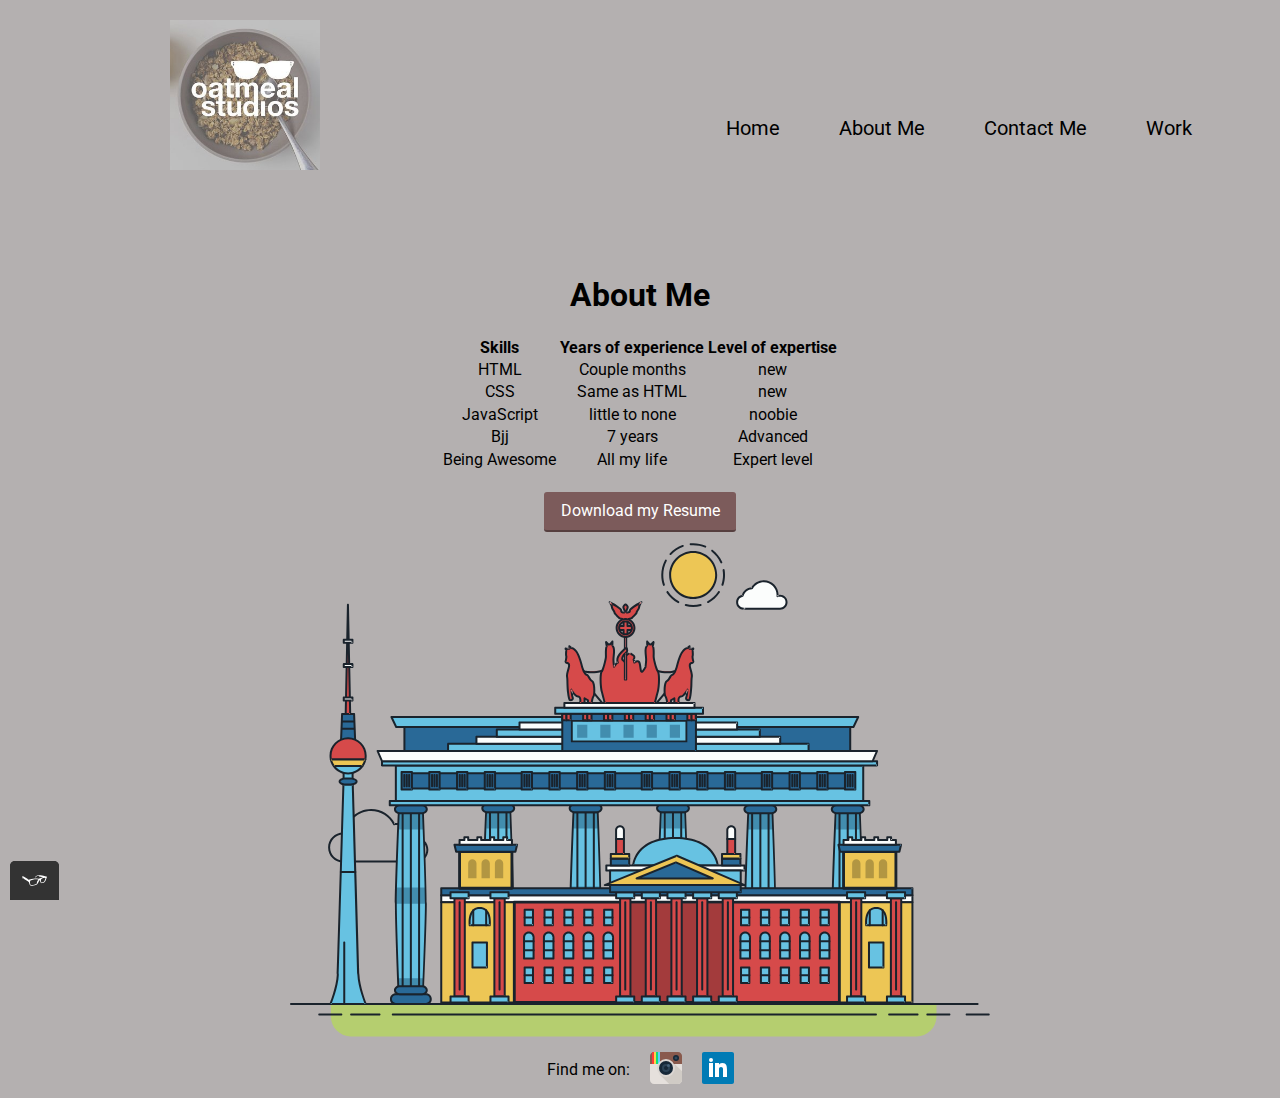
==== about.html @ a18e414f "first commit" ====
<!DOCTYPE html>
<html lang="en">
<head>
    
    <title>About</title>
    <link rel="icon" type="image/png" href="img/favicon-32x32.png" sizes="32x32" />
    <link rel="icon" type="image/png" href="img/favicon-16x16.png" sizes="16x16" />   
    <link rel="stylesheet" type="text/css" href="css/normalize.css"> 
    <link href="https://fonts.googleapis.com/css?family=Roboto" rel="stylesheet">
    <link rel="stylesheet" type="text/css" href="css/stylesold.css"> 
     <!-- Viewport sizing -->
     <meta name="viewport" content="width=device-width, initial-scale=1">   
</head>
<body>
    <header class="page-header">
        
        <!--Add logo here-->
        <img src="img/oatmealstudio.jpg" class="page-header__item logo" alt="Logo of oatmealstudio, a bowl of oatmeal with sunglasses" >
        <nav>
            <div class="navigation-list_item container topBotomBordersOut">
                <ul role="menubar" class="navigation-list page-header__item ">
                    <li>
                        <a href="index.html" role="menuitem" class="navigation-list_item navigation-list_item--active">Home</a>
                    </li>
                    <li>
                        <a href="about.html" role="menuitem" class="navigation-list_item">About Me</a>
                    </li>
                    <li>
                        <a href="contact.html" role="menuitem" class="navigation-list_item">Contact Me</a>
                    </li>
                    <li>
                        <a href="work.html" role="menuitem" class="navigation-list_item">Work</a>
                    </li>
                </ul> 
            </div>
        </nav>
    </header>


    <h1> About Me</h1>
    <!-- testing body center -->
    <table class="about__table">
        <thead>
            <tr>
                <th>Skills</th>
                <th>Years of experience</th>
                <th>Level of expertise</th>
            </tr>
         </thead>
        <tbody>
            <tr>
                <td>HTML</td>
                <td>Couple months</td>
                <td>new</td>
            </tr>
            <tr>
                <td>CSS</td>
                <td>Same as HTML</td>
                <td>new</td>
            </tr>
            <tr>
                <td>JavaScript</td>
                <td>little to none</td>
                <td>noobie</td>
            </tr>        
            <tr>
                <td>Bjj</td>
                <td>7 years</td>
                <td>Advanced</td>
            </tr>   
            <tr>
                <td>Being Awesome</td>
                <td>All my life</td>
                <td>Expert level</td>
            </tr>   
        </tbody>
    </table>
    <!-- resume set up -->
    <div class="resume">
        <a href="files/NicolaResume.pdf" class="button" download>Download my Resume</a>
    </div>
  
    <!-- animation series -->
    <svg xmlns="http://www.w3.org/2000/svg" class="berlin-illustration" height="505" viewBox="0 0 700 505" xmlns:xlink="http://www.w3.org/1999/xlink">
        <defs>
            <polygon id="a" points=".06 231.917 .06 .929 688.717 .929 688.717 231.917" />
        </defs>
        <g fill="none" fill-rule="evenodd">
          <g transform="translate(0 241)" class="cloud-front">
          <path fill="#1A232C" d="M87.602,29 L87.602,28 C87.326,28.001 87.103,28.024 86.927,28.033 L86.979,29.031 L87.947,28.78 C85.741,20.282 78.041,14.002 68.852,14 C67.858,14 66.904,14.096 65.98,14.231 L66.125,15.22 L67.019,14.772 C62.626,6.015 53.567,0.001 43.102,0 C29.041,0.002 17.524,10.848 16.443,24.632 L17.44,24.71 L17.606,23.724 C16.803,23.589 15.969,23.5 15.102,23.5 C6.817,23.501 0.102,30.215 0.102,38.5 C0.102,46.785 6.817,53.499 15.102,53.5 L87.602,53.5 C94.644,53.499 100.351,47.792 100.352,40.75 C100.351,33.708 94.644,28.001 87.602,28 L87.602,30 C90.573,30 93.254,31.202 95.203,33.149 C97.15,35.097 98.351,37.778 98.352,40.75 C98.351,43.722 97.15,46.403 95.203,48.351 C93.254,50.298 90.573,51.5 87.602,51.5 L15.102,51.5 C11.509,51.5 8.265,50.046 5.909,47.692 C3.555,45.337 2.102,42.093 2.102,38.5 C2.102,34.907 3.555,31.663 5.909,29.308 C8.265,26.954 11.509,25.5 15.102,25.5 C15.831,25.5 16.553,25.575 17.273,25.697 C17.551,25.743 17.832,25.672 18.055,25.499 C18.277,25.325 18.414,25.07 18.436,24.789 C19.436,12.04 30.094,1.998 43.102,2 C52.786,1.999 61.163,7.564 65.231,15.669 C65.425,16.055 65.842,16.272 66.27,16.21 C67.132,16.084 67.988,16 68.852,16 C77.108,15.998 84.027,21.647 86.011,29.283 C86.13,29.741 86.557,30.054 87.031,30.03 C87.27,30.017 87.457,29.999 87.602,30 L87.602,29"
              transform="translate(38 36)" />
            </g>
            <path fill="#B5CE6F" d="M646.484,484.382 C646.484,489.501 644.531,494.62 640.627,498.525 C636.722,502.43 631.603,504.382 626.484,504.382 L60.873,504.382 C55.754,504.382 50.636,502.43 46.731,498.525 C42.826,494.62 40.873,489.501 40.873,484.382 L40.873,471.917 L646.484,471.917 L646.484,484.382"
            />
            <polyline fill="#67C2E2" points="334.824 185.029 101.449 185.029 106.209 195.08 563.438 195.08 568.2 185.029 334.824 185.029" />
            <path fill="#1A232C" d="M334.824,185.029 L334.824,184.029 L101.449,184.029 C101.104,184.029 100.788,184.203 100.604,184.494 C100.42,184.785 100.398,185.146 100.545,185.457 L105.306,195.508 C105.471,195.856 105.824,196.079 106.209,196.079 L563.438,196.079 C563.824,196.079 564.177,195.856 564.342,195.508 L569.104,185.457 C569.251,185.146 569.229,184.785 569.045,184.494 C568.861,184.203 568.544,184.029 568.2,184.029 L334.824,184.029 L334.824,186.029 L566.62,186.029 L562.806,194.08 L106.842,194.08 L103.029,186.029 L334.824,186.029 L334.824,185.029"
            />
            <polygon fill="#296997" points="114.416 218.974 560.222 218.974 560.222 195.08 114.416 195.08" />
            <path fill="#1A232C" d="M560.222,218.974 L560.222,217.974 L115.416,217.974 L115.416,196.079 L559.222,196.079 L559.222,218.974 L560.222,218.974 L560.222,217.974 L560.222,218.974 L561.222,218.974 L561.222,195.08 C561.222,194.816 561.115,194.559 560.929,194.372 C560.742,194.186 560.485,194.08 560.222,194.08 L114.416,194.08 C114.152,194.08 113.895,194.186 113.708,194.372 C113.522,194.559 113.416,194.816 113.416,195.08 L113.416,218.974 C113.416,219.237 113.522,219.495 113.708,219.681 C113.895,219.867 114.152,219.974 114.416,219.974 L560.222,219.974 C560.485,219.974 560.742,219.867 560.929,219.681 C561.115,219.495 561.222,219.237 561.222,218.974 L560.222,218.974"
            />
            <polygon fill="#67C2E2" points="105.85 269.08 573.225 269.08 573.225 233.398 105.85 233.398" />
            <path fill="#1A232C" d="M573.225,233.398 L573.225,232.398 L105.85,232.398 C105.587,232.398 105.329,232.505 105.143,232.691 C104.957,232.877 104.85,233.134 104.85,233.398 L104.85,269.08 C104.85,269.344 104.957,269.601 105.143,269.788 C105.329,269.974 105.587,270.08 105.85,270.08 L573.225,270.08 C573.488,270.08 573.745,269.974 573.932,269.788 C574.118,269.601 574.225,269.344 574.225,269.08 L574.225,233.398 C574.225,233.134 574.118,232.877 573.932,232.691 C573.745,232.505 573.488,232.398 573.225,232.398 L573.225,233.398 L572.225,233.398 L572.225,268.08 L106.85,268.08 L106.85,234.398 L573.225,234.398 L573.225,233.398 L572.225,233.398 L573.225,233.398"
            />
            <polygon fill="#296997" points="116.751 256.508 562.557 256.508 562.557 241.243 116.751 241.243" />
            <path fill="#1A232C" d="M562.557,256.508 L562.557,255.508 L117.75,255.508 L117.75,242.243 L561.557,242.243 L561.557,256.508 L562.557,256.508 L562.557,255.508 L562.557,256.508 L563.557,256.508 L563.557,241.243 C563.557,240.979 563.45,240.722 563.264,240.535 C563.078,240.349 562.82,240.243 562.557,240.243 L116.75,240.243 C116.487,240.243 116.23,240.349 116.043,240.535 C115.857,240.722 115.751,240.979 115.751,241.243 L115.751,256.508 C115.751,256.771 115.857,257.029 116.043,257.215 C116.23,257.401 116.487,257.508 116.751,257.508 L562.557,257.508 C562.82,257.508 563.077,257.401 563.264,257.215 C563.45,257.029 563.557,256.771 563.557,256.508 L562.557,256.508"
            />
            <polygon fill="#67C2E2" points="158.07 218.974 518.563 218.974 518.563 211.858 158.07 211.858" />
            <path fill="#1A232C" d="M518.563,211.858 L518.563,210.858 L158.07,210.858 C157.807,210.858 157.549,210.964 157.363,211.151 C157.177,211.337 157.07,211.594 157.07,211.858 L157.07,218.974 C157.07,219.237 157.177,219.495 157.363,219.681 C157.549,219.867 157.807,219.974 158.07,219.974 L518.563,219.974 C518.826,219.974 519.083,219.867 519.27,219.681 C519.456,219.495 519.562,219.237 519.562,218.974 L519.562,211.858 C519.562,211.594 519.456,211.337 519.27,211.151 C519.083,210.964 518.826,210.858 518.563,210.858 L518.563,211.858 L517.563,211.858 L517.563,217.974 L159.07,217.974 L159.07,212.858 L518.563,212.858 L518.563,211.858 L517.563,211.858 L518.563,211.858"
            />
            <polygon fill="#FBFDFC" points="186.438 211.858 490.194 211.858 490.194 204.741 186.438 204.741" />
            <path fill="#1A232C" d="M490.194,204.741 L490.194,203.741 L186.438,203.741 C186.175,203.741 185.917,203.848 185.731,204.034 C185.545,204.221 185.438,204.478 185.438,204.741 L185.438,211.858 C185.438,212.121 185.545,212.379 185.731,212.565 C185.917,212.751 186.175,212.858 186.438,212.858 L490.194,212.858 C490.458,212.858 490.715,212.751 490.902,212.565 C491.088,212.379 491.194,212.121 491.194,211.858 L491.194,204.741 C491.194,204.478 491.088,204.221 490.902,204.034 C490.715,203.848 490.458,203.741 490.194,203.741 L490.194,204.741 L489.194,204.741 L489.194,210.858 L187.438,210.858 L187.438,205.741 L490.194,205.741 L490.194,204.741 L489.194,204.741 L490.194,204.741"
            />
            <polygon fill="#67C2E2" points="206.805 204.741 469.828 204.741 469.828 197.624 206.805 197.624" />
            <path fill="#1A232C" d="M469.828,197.624 L469.828,196.624 L206.805,196.624 C206.541,196.624 206.284,196.731 206.098,196.917 C205.911,197.103 205.805,197.361 205.805,197.624 L205.805,204.741 C205.805,205.005 205.911,205.262 206.098,205.449 C206.284,205.635 206.541,205.741 206.805,205.741 L469.828,205.741 C470.091,205.741 470.349,205.635 470.535,205.449 C470.722,205.262 470.828,205.005 470.828,204.741 L470.828,197.624 C470.828,197.361 470.722,197.103 470.535,196.917 C470.349,196.731 470.091,196.624 469.828,196.624 L469.828,197.624 L468.828,197.624 L468.828,203.741 L207.805,203.741 L207.805,198.624 L469.828,198.624 L469.828,197.624 L468.828,197.624 L469.828,197.624"
            />
            <polygon fill="#FBFDFC" points="229.521 197.624 447.111 197.624 447.111 190.509 229.521 190.509" />
            <path fill="#1A232C" d="M447.111,190.509 L447.111,189.509 L229.521,189.509 C229.258,189.509 229,189.616 228.814,189.802 C228.628,189.988 228.521,190.246 228.521,190.509 L228.521,197.624 C228.521,197.888 228.628,198.145 228.814,198.332 C229,198.518 229.258,198.624 229.521,198.624 L447.111,198.624 C447.375,198.624 447.632,198.518 447.818,198.332 C448.005,198.145 448.111,197.888 448.111,197.624 L448.111,190.509 C448.111,190.246 448.005,189.988 447.818,189.802 C447.632,189.616 447.375,189.509 447.111,189.509 L447.111,190.509 L446.111,190.509 L446.111,196.624 L230.521,196.624 L230.521,191.509 L447.111,191.509 L447.111,190.509 L446.111,190.509 L447.111,190.509"
            />
            <path fill="#67C2E2" d="M135.607,355.447 C135.163,337.766 134.264,313.326 133.648,297.387 C133.274,287.721 133.004,281.18 133.004,281.18 L108.722,281.18 C108.722,281.18 108.452,287.721 108.079,297.387 C107.462,313.326 106.563,337.766 106.119,355.447 C105.953,362.059 105.85,367.732 105.85,371.653 L105.85,371.654 C105.85,386.117 107.243,424.332 108.089,446.189 C108.457,455.706 108.722,462.126 108.722,462.126 L133.004,462.126 C133.004,462.126 133.269,455.706 133.637,446.189 C134.482,424.332 135.876,386.117 135.876,371.654 L135.876,371.653 C135.876,367.732 135.773,362.059 135.607,355.447"
            />
            <path fill="#428DAE" d="M133.648 297.387L108.079 297.387C108.452 287.721 108.722 281.18 108.722 281.18L133.004 281.18C133.004 281.18 133.274 287.721 133.648 297.387M135.876 371.654L105.85 371.654 105.85 371.653C105.85 367.732 105.953 362.059 106.119 355.447L135.607 355.447C135.773 362.059 135.876 367.732 135.876 371.653L135.876 371.654M133.004 462.126L108.722 462.126C108.722 462.126 108.457 455.706 108.089 446.189L133.637 446.189C133.269 455.706 133.004 462.126 133.004 462.126"
            />
            <path fill="#1A232C" d="M109.612,461.199 L132.114,461.199 C132.447,453.007 134.949,390.886 134.949,371.653 C134.949,352.42 132.447,290.299 132.114,282.108 L109.612,282.108 C109.279,290.299 106.778,352.42 106.778,371.653 C106.778,390.886 109.279,453.007 109.612,461.199 Z M133.895,463.054 L107.832,463.054 L107.794,462.164 C107.766,461.466 104.922,392.193 104.922,371.653 C104.922,351.114 107.766,281.839 107.794,281.142 L107.832,280.252 L133.895,280.252 L133.931,281.142 C133.96,281.839 136.804,351.114 136.804,371.653 C136.804,392.193 133.96,461.466 133.931,462.164 L133.895,463.054 L133.895,463.054 Z"
            />
            <path fill="#1A232C" d="M111.638 281.18L111.638 462.126C111.638 462.679 112.086 463.126 112.638 463.126 113.19 463.126 113.638 462.679 113.638 462.126L113.638 281.18C113.638 280.628 113.19 280.18 112.638 280.18 112.086 280.18 111.638 280.628 111.638 281.18M119.863 281.18L119.863 462.126C119.863 462.679 120.311 463.126 120.863 463.126 121.416 463.126 121.863 462.679 121.863 462.126L121.863 281.18C121.863 280.628 121.416 280.18 120.863 280.18 120.311 280.18 119.863 280.628 119.863 281.18M128.088 281.18L128.088 462.126C128.088 462.679 128.536 463.126 129.088 463.126 129.64 463.126 130.088 462.679 130.088 462.126L130.088 281.18C130.088 280.628 129.64 280.18 129.088 280.18 128.536 280.18 128.088 280.628 128.088 281.18"
            />
            <path fill="#296997" d="M136.79,277.265 C136.79,279.418 134.675,281.18 132.09,281.18 L109.636,281.18 C107.051,281.18 104.936,279.418 104.936,277.265 C104.936,275.111 107.051,273.349 109.636,273.349 L132.09,273.349 C134.675,273.349 136.79,275.111 136.79,277.265"
            />
            <path fill="#1A232C" d="M136.79,277.265 L135.79,277.265 C135.789,278.005 135.433,278.704 134.769,279.262 C134.109,279.814 133.155,280.181 132.09,280.18 L109.636,280.18 C108.571,280.181 107.617,279.814 106.956,279.262 C106.293,278.704 105.936,278.005 105.936,277.265 C105.936,276.524 106.293,275.825 106.957,275.267 C107.617,274.715 108.571,274.348 109.636,274.349 L132.09,274.349 C133.155,274.348 134.109,274.716 134.769,275.267 C135.433,275.825 135.789,276.524 135.79,277.265 L137.79,277.265 C137.791,275.851 137.09,274.593 136.049,273.731 C135.006,272.863 133.61,272.35 132.09,272.349 L109.636,272.349 C108.116,272.35 106.72,272.863 105.676,273.731 C104.636,274.593 103.935,275.851 103.936,277.265 C103.935,278.678 104.636,279.937 105.677,280.798 C106.72,281.666 108.116,282.179 109.636,282.18 L132.09,282.18 C133.61,282.179 135.006,281.666 136.049,280.798 C137.09,279.937 137.791,278.678 137.79,277.265 L136.79,277.265"
            />
            <path fill="#296997" d="M140.775,467.217 C140.775,469.803 138.661,471.917 136.076,471.917 L105.65,471.917 C103.065,471.917 100.951,469.803 100.951,467.217 L100.951,466.825 C100.951,464.241 103.065,462.126 105.65,462.126 L136.076,462.126 C138.661,462.126 140.775,464.241 140.775,466.825 L140.775,467.217"
            />
            <path fill="#1A232C" d="M140.775,467.217 L139.775,467.217 C139.775,468.235 139.361,469.155 138.688,469.83 C138.013,470.503 137.093,470.917 136.076,470.917 L105.65,470.917 C104.633,470.917 103.713,470.504 103.038,469.83 C102.365,469.155 101.951,468.235 101.951,467.217 L101.951,466.825 C101.951,465.808 102.365,464.889 103.038,464.214 C103.713,463.54 104.633,463.127 105.65,463.126 L136.076,463.126 C137.093,463.127 138.013,463.54 138.688,464.214 C139.362,464.889 139.775,465.808 139.775,466.825 L139.775,467.217 L141.775,467.217 L141.775,466.825 C141.772,463.684 139.217,461.13 136.076,461.126 L105.65,461.126 C102.509,461.13 99.955,463.684 99.951,466.825 L99.951,467.217 C99.954,470.36 102.509,472.914 105.65,472.917 L136.076,472.917 C139.217,472.914 141.772,470.36 141.775,467.217 L140.775,467.217"
            />
            <path fill="#296997" d="M136.79,458.208 C136.79,460.363 134.675,462.126 132.09,462.126 L109.636,462.126 C107.051,462.126 104.936,460.363 104.936,458.208 C104.936,456.057 107.051,454.292 109.636,454.292 L132.09,454.292 C134.675,454.292 136.79,456.057 136.79,458.208"
            />
            <path fill="#1A232C" d="M136.79,458.208 L135.79,458.208 C135.789,458.949 135.432,459.649 134.769,460.207 C134.108,460.76 133.154,461.128 132.09,461.126 L109.636,461.126 C108.572,461.128 107.617,460.76 106.957,460.207 C106.293,459.649 105.936,458.949 105.936,458.208 C105.936,457.47 106.293,456.77 106.957,456.212 C107.617,455.659 108.572,455.291 109.636,455.292 L132.09,455.292 C133.154,455.291 134.108,455.659 134.769,456.212 C135.433,456.77 135.789,457.47 135.79,458.208 L137.79,458.208 C137.791,456.796 137.09,455.538 136.05,454.675 C135.006,453.808 133.61,453.294 132.09,453.292 L109.636,453.292 C108.115,453.294 106.719,453.808 105.676,454.675 C104.636,455.538 103.935,456.796 103.936,458.208 C103.935,459.622 104.636,460.881 105.676,461.743 C106.72,462.611 108.116,463.125 109.636,463.126 L132.09,463.126 C133.61,463.125 135.006,462.611 136.05,461.743 C137.09,460.881 137.791,459.622 137.79,458.208 L136.79,458.208"
            />
            <path fill="#67C2E2" d="M572.471,355.447 C572.025,337.766 571.126,313.326 570.51,297.387 C570.137,287.721 569.867,281.18 569.867,281.18 L545.585,281.18 C545.585,281.18 545.315,287.721 544.942,297.387 C544.326,313.326 543.427,337.766 542.981,355.447 C542.815,362.059 542.713,367.732 542.713,371.653 L542.713,371.654 C542.713,386.117 544.107,424.332 544.952,446.189 C545.32,455.706 545.585,462.126 545.585,462.126 L569.867,462.126 C569.867,462.126 570.132,455.706 570.499,446.189 C571.346,424.332 572.739,386.117 572.739,371.654 L572.739,371.653 C572.739,367.732 572.637,362.059 572.471,355.447"
            />
            <path fill="#428DAE" d="M569.582 297.387L566.951 297.387 566.951 282.108 568.977 282.108C569.063 284.206 569.29 289.841 569.582 297.387M564.951 297.387L545.871 297.387C546.162 289.841 546.39 284.206 546.476 282.108L564.951 282.108 564.951 297.387M571.8 369.187L566.951 369.187 566.951 356.265 571.562 356.265C571.685 361.272 571.771 365.701 571.8 369.187M564.951 369.187L543.653 369.187C543.684 365.512 543.777 360.79 543.912 355.447L553.551 355.447 553.551 356.265 564.951 356.265 564.951 369.187"
            />
            <path fill="#1A232C" d="M546.476,461.199 L568.977,461.199 C569.31,453.007 571.812,390.886 571.812,371.653 C571.812,352.42 569.31,290.299 568.977,282.108 L546.476,282.108 C546.142,290.299 543.642,352.42 543.642,371.653 C543.642,390.886 546.142,453.007 546.476,461.199 M570.758,463.054 L544.694,463.054 L544.658,462.164 C544.629,461.466 541.785,392.193 541.785,371.653 C541.785,351.114 544.629,281.839 544.658,281.142 L544.694,280.252 L570.758,280.252 L570.795,281.142 C570.823,281.839 573.667,351.114 573.667,371.653 C573.667,392.193 570.823,461.466 570.795,462.164 L570.758,463.054"
            />
            <path fill="#1A232C" d="M548.501 281.18L548.501 462.126C548.501 462.679 548.949 463.126 549.501 463.126 550.053 463.126 550.501 462.679 550.501 462.126L550.501 281.18C550.501 280.628 550.053 280.18 549.501 280.18 548.949 280.18 548.501 280.628 548.501 281.18M556.727 281.18L556.727 462.126C556.727 462.679 557.174 463.126 557.727 463.126 558.279 463.126 558.727 462.679 558.727 462.126L558.727 281.18C558.727 280.628 558.279 280.18 557.727 280.18 557.174 280.18 556.727 280.628 556.727 281.18M564.951 281.18L564.951 462.126C564.951 462.679 565.399 463.126 565.951 463.126 566.503 463.126 566.951 462.679 566.951 462.126L566.951 281.18C566.951 280.628 566.503 280.18 565.951 280.18 565.399 280.18 564.951 280.628 564.951 281.18"
            />
            <path fill="#296997" d="M573.653,277.265 C573.653,279.418 571.537,281.18 568.953,281.18 L546.499,281.18 C543.915,281.18 541.799,279.418 541.799,277.265 C541.799,275.111 543.915,273.349 546.499,273.349 L568.953,273.349 C571.537,273.349 573.653,275.111 573.653,277.265"
            />
            <path fill="#1A232C" d="M573.653,277.265 L572.653,277.265 C572.653,278.005 572.296,278.704 571.632,279.262 C570.972,279.814 570.017,280.181 568.953,280.18 L546.499,280.18 C545.435,280.181 544.48,279.814 543.82,279.262 C543.156,278.704 542.8,278.005 542.799,277.265 C542.8,276.525 543.156,275.825 543.82,275.267 C544.481,274.715 545.435,274.348 546.499,274.349 L568.953,274.349 C570.017,274.348 570.972,274.715 571.632,275.267 C572.296,275.825 572.653,276.525 572.653,277.265 L574.653,277.265 C574.654,275.851 573.953,274.593 572.912,273.731 C571.869,272.863 570.473,272.35 568.953,272.349 L546.499,272.349 C544.979,272.35 543.583,272.863 542.54,273.731 C541.499,274.593 540.798,275.851 540.799,277.265 C540.798,278.679 541.499,279.937 542.54,280.798 C543.583,281.666 544.979,282.179 546.499,282.18 L568.953,282.18 C570.473,282.179 571.869,281.666 572.912,280.798 C573.953,279.937 574.654,278.679 574.653,277.265 L573.653,277.265"
            />
            <path fill="#296997" d="M577.639,467.217 C577.639,469.803 575.524,471.917 572.938,471.917 L542.514,471.917 C539.929,471.917 537.813,469.803 537.813,467.217 L537.813,466.825 C537.813,464.241 539.929,462.126 542.514,462.126 L572.938,462.126 C575.524,462.126 577.639,464.241 577.639,466.825 L577.639,467.217"
            />
            <path fill="#1A232C" d="M577.639,467.217 L576.639,467.217 C576.638,468.235 576.225,469.155 575.551,469.83 C574.876,470.503 573.956,470.917 572.938,470.917 L542.514,470.917 C541.497,470.917 540.576,470.503 539.901,469.83 C539.227,469.155 538.814,468.234 538.813,467.217 L538.813,466.825 C538.814,465.808 539.227,464.889 539.901,464.214 C540.576,463.54 541.497,463.127 542.514,463.126 L572.938,463.126 C573.956,463.127 574.876,463.54 575.551,464.214 C576.225,464.888 576.638,465.808 576.639,466.825 L576.639,467.217 L578.639,467.217 L578.639,466.825 C578.635,463.684 576.081,461.13 572.938,461.126 L542.514,461.126 C539.372,461.13 536.817,463.684 536.813,466.825 L536.813,467.217 C536.817,470.36 539.372,472.914 542.514,472.917 L572.938,472.917 C576.081,472.914 578.635,470.359 578.639,467.217 L577.639,467.217"
            />
            <path fill="#296997" d="M573.653,458.208 C573.653,460.363 571.537,462.126 568.953,462.126 L546.499,462.126 C543.915,462.126 541.799,460.363 541.799,458.208 C541.799,456.057 543.915,454.292 546.499,454.292 L568.953,454.292 C571.537,454.292 573.653,456.057 573.653,458.208"
            />
            <path fill="#1A232C" d="M573.653,458.208 L572.653,458.208 C572.653,458.949 572.296,459.649 571.632,460.207 C570.971,460.76 570.017,461.128 568.953,461.126 L546.499,461.126 C545.435,461.128 544.481,460.76 543.82,460.207 C543.157,459.649 542.799,458.949 542.799,458.208 C542.799,457.47 543.156,456.77 543.82,456.212 C544.481,455.659 545.435,455.291 546.499,455.292 L568.953,455.292 C570.017,455.291 570.971,455.659 571.632,456.212 C572.296,456.77 572.653,457.47 572.653,458.208 L574.653,458.208 C574.654,456.796 573.953,455.538 572.912,454.675 C571.869,453.808 570.473,453.294 568.953,453.292 L546.499,453.292 C544.979,453.294 543.583,453.808 542.54,454.675 C541.499,455.538 540.798,456.796 540.799,458.208 C540.798,459.622 541.499,460.881 542.54,461.743 C543.583,462.611 544.979,463.125 546.499,463.126 L568.953,463.126 C570.473,463.125 571.869,462.611 572.912,461.743 C573.953,460.881 574.654,459.622 574.653,458.208 L573.653,458.208"
            />
            <path fill="#67C2E2" d="M485.098,355.447 C484.654,337.766 483.753,313.326 483.137,297.387 C482.764,287.721 482.494,281.18 482.494,281.18 L458.213,281.18 C458.213,281.18 457.942,287.721 457.569,297.387 C456.953,313.326 456.055,337.766 455.608,355.447 C455.443,362.059 455.34,367.732 455.34,371.653 L455.34,371.654 C455.34,386.117 456.733,424.332 457.58,446.189 C457.948,455.706 458.213,462.126 458.213,462.126 L482.494,462.126 C482.494,462.126 482.759,455.706 483.126,446.189 C483.973,424.332 485.366,386.117 485.366,371.654 L485.366,371.653 C485.366,367.732 485.265,362.059 485.098,355.447"
            />
            <path fill="#428DAE" d="M483.137 297.387L457.569 297.387C457.942 287.721 458.213 281.18 458.213 281.18L482.494 281.18C482.494 281.18 482.764 287.721 483.137 297.387M485.355 369.187L455.351 369.187C455.382 365.502 455.475 360.78 455.608 355.447L485.098 355.447C485.232 360.78 485.325 365.502 485.355 369.187"
            />
            <path fill="#1A232C" d="M459.103,461.199 L481.605,461.199 C481.938,453.007 484.439,390.886 484.439,371.653 C484.439,352.42 481.938,290.299 481.605,282.108 L459.103,282.108 C458.769,290.299 456.268,352.42 456.268,371.653 C456.268,390.886 458.769,453.007 459.103,461.199 Z M483.386,463.054 L457.321,463.054 L457.285,462.164 C457.256,461.466 454.412,392.193 454.412,371.653 C454.412,351.114 457.256,281.839 457.285,281.142 L457.321,280.252 L483.386,280.252 L483.422,281.142 C483.45,281.839 486.294,351.114 486.294,371.653 C486.294,392.193 483.45,461.466 483.422,462.164 L483.386,463.054 L483.386,463.054 Z"
            />
            <path fill="#1A232C" d="M461.128 281.18L461.128 462.126C461.128 462.679 461.576 463.126 462.128 463.126 462.68 463.126 463.128 462.679 463.128 462.126L463.128 281.18C463.128 280.628 462.68 280.18 462.128 280.18 461.576 280.18 461.128 280.628 461.128 281.18M469.354 281.18L469.354 462.126C469.354 462.679 469.801 463.126 470.354 463.126 470.906 463.126 471.354 462.679 471.354 462.126L471.354 281.18C471.354 280.628 470.906 280.18 470.354 280.18 469.801 280.18 469.354 280.628 469.354 281.18M477.578 281.18L477.578 462.126C477.578 462.679 478.026 463.126 478.578 463.126 479.13 463.126 479.578 462.679 479.578 462.126L479.578 281.18C479.578 280.628 479.13 280.18 478.578 280.18 478.026 280.18 477.578 280.628 477.578 281.18"
            />
            <path fill="#296997" d="M486.281,277.265 C486.281,279.418 484.164,281.18 481.58,281.18 L459.126,281.18 C456.542,281.18 454.426,279.418 454.426,277.265 C454.426,275.111 456.542,273.349 459.126,273.349 L481.58,273.349 C484.164,273.349 486.281,275.111 486.281,277.265"
            />
            <path fill="#1A232C" d="M486.281,277.265 L485.281,277.265 C485.281,278.005 484.924,278.704 484.26,279.262 C483.599,279.814 482.644,280.181 481.58,280.18 L459.126,280.18 C458.062,280.181 457.107,279.814 456.447,279.262 C455.783,278.704 455.427,278.005 455.426,277.265 C455.427,276.525 455.783,275.825 456.447,275.267 C457.108,274.715 458.062,274.348 459.126,274.349 L481.58,274.349 C482.644,274.348 483.599,274.716 484.26,275.268 C484.924,275.825 485.281,276.525 485.281,277.265 L487.281,277.265 C487.282,275.851 486.58,274.593 485.54,273.731 C484.496,272.863 483.1,272.35 481.58,272.349 L459.126,272.349 C457.606,272.35 456.21,272.863 455.167,273.731 C454.126,274.593 453.425,275.851 453.426,277.265 C453.425,278.679 454.126,279.937 455.167,280.798 C456.21,281.666 457.606,282.179 459.126,282.18 L481.58,282.18 C483.1,282.179 484.496,281.666 485.54,280.799 C486.58,279.937 487.282,278.679 487.281,277.265 L486.281,277.265"
            />
            <path fill="#296997" d="M490.266,467.217 C490.266,469.803 488.151,471.917 485.565,471.917 L455.141,471.917 C452.556,471.917 450.44,469.803 450.44,467.217 L450.44,466.825 C450.44,464.241 452.556,462.126 455.141,462.126 L485.565,462.126 C488.151,462.126 490.266,464.241 490.266,466.825 L490.266,467.217"
            />
            <path fill="#1A232C" d="M490.266,467.217 L489.266,467.217 C489.265,468.235 488.852,469.155 488.178,469.83 C487.503,470.503 486.583,470.917 485.565,470.917 L455.141,470.917 C454.124,470.917 453.203,470.503 452.528,469.83 C451.854,469.155 451.441,468.234 451.44,467.217 L451.44,466.825 C451.441,465.808 451.854,464.889 452.528,464.214 C453.203,463.54 454.124,463.127 455.141,463.126 L485.565,463.126 C486.583,463.127 487.503,463.54 488.178,464.214 C488.852,464.888 489.265,465.808 489.266,466.825 L489.266,467.217 L491.266,467.217 L491.266,466.825 C491.262,463.684 488.708,461.13 485.565,461.126 L455.141,461.126 C451.999,461.13 449.444,463.684 449.44,466.825 L449.44,467.217 C449.444,470.36 451.999,472.914 455.141,472.917 L485.565,472.917 C488.708,472.914 491.262,470.359 491.266,467.217 L490.266,467.217"
            />
            <path fill="#296997" d="M486.281,458.208 C486.281,460.363 484.164,462.126 481.58,462.126 L459.126,462.126 C456.542,462.126 454.426,460.363 454.426,458.208 C454.426,456.057 456.542,454.292 459.126,454.292 L481.58,454.292 C484.164,454.292 486.281,456.057 486.281,458.208"
            />
            <path fill="#1A232C" d="M486.281,458.208 L485.281,458.208 C485.281,458.949 484.923,459.649 484.26,460.207 C483.599,460.76 482.644,461.128 481.58,461.126 L459.126,461.126 C458.062,461.128 457.108,460.76 456.447,460.207 C455.784,459.649 455.427,458.949 455.426,458.208 C455.426,457.47 455.783,456.77 456.447,456.212 C457.108,455.659 458.062,455.291 459.126,455.292 L481.58,455.292 C482.644,455.291 483.598,455.659 484.26,456.212 C484.924,456.77 485.281,457.47 485.281,458.208 L487.281,458.208 C487.282,456.795 486.58,455.538 485.54,454.675 C484.496,453.808 483.1,453.294 481.58,453.292 L459.126,453.292 C457.606,453.294 456.21,453.808 455.167,454.675 C454.126,455.538 453.425,456.796 453.426,458.208 C453.425,459.622 454.126,460.881 455.167,461.743 C456.21,462.611 457.606,463.125 459.126,463.126 L481.58,463.126 C483.1,463.125 484.496,462.611 485.54,461.743 C486.581,460.881 487.282,459.622 487.281,458.208 L486.281,458.208"
            />
            <path fill="#67C2E2" d="M397.726,354.466 C397.28,336.787 396.381,312.346 395.765,296.407 C395.392,286.742 395.122,280.2 395.122,280.2 L370.84,280.2 C370.84,280.2 370.57,286.742 370.197,296.407 C369.581,312.346 368.682,336.787 368.236,354.466 C368.07,361.078 367.968,366.751 367.968,370.672 L367.968,370.673 C367.968,385.136 369.361,423.352 370.207,445.208 C370.575,454.726 370.84,461.146 370.84,461.146 L395.122,461.146 C395.122,461.146 395.386,454.726 395.754,445.208 C396.601,423.352 397.994,385.136 397.994,370.673 L397.994,370.672 C397.994,366.751 397.892,361.078 397.726,354.466"
            />
            <path fill="#428DAE" d="M394.837 296.407L392.206 296.407 392.206 281.127 394.233 281.127C394.318 283.225 394.545 288.861 394.837 296.407L394.837 296.407zM383.981 296.407L390.206 296.407 390.206 281.127 383.981 281.127 383.981 296.407zM375.756 296.407L381.98 296.407 381.98 281.127 375.756 281.127 375.756 296.407zM373.756 296.407L371.126 296.407C371.417 288.861 371.645 283.225 371.73 281.127L373.756 281.127 373.756 296.407 373.756 296.407zM397.062 369.187L392.206 369.187 392.206 354.466 396.796 354.466C396.943 360.298 397.041 365.389 397.062 369.187L397.062 369.187zM383.981 369.187L390.206 369.187 390.206 354.466 383.981 354.466 383.981 369.187zM375.756 369.187L381.98 369.187 381.98 354.466 375.756 354.466 375.756 369.187zM373.756 369.187L368.9 369.187C368.921 365.389 369.019 360.298 369.166 354.466L373.756 354.466 373.756 369.187 373.756 369.187z"
            />
            <path fill="#1A232C" d="M371.73,460.218 L394.233,460.218 C394.565,452.027 397.066,389.906 397.066,370.672 C397.066,351.44 394.565,289.319 394.233,281.127 L371.73,281.127 C371.397,289.319 368.895,351.44 368.895,370.672 C368.895,389.906 371.397,452.027 371.73,460.218 M396.013,462.074 L369.949,462.074 L369.912,461.184 C369.884,460.486 367.04,391.212 367.04,370.672 C367.04,350.133 369.884,280.859 369.912,280.162 L369.949,279.272 L396.013,279.272 L396.05,280.162 C396.078,280.859 398.922,350.133 398.922,370.672 C398.922,391.212 396.078,460.486 396.05,461.184 L396.013,462.074"
            />
            <path fill="#1A232C" d="M373.756 280.2L373.756 461.146C373.756 461.698 374.203 462.146 374.756 462.146 375.308 462.146 375.756 461.698 375.756 461.146L375.756 280.2C375.756 279.647 375.308 279.2 374.756 279.2 374.203 279.2 373.756 279.647 373.756 280.2M381.98 280.2L381.98 461.146C381.98 461.698 382.428 462.146 382.98 462.146 383.533 462.146 383.981 461.698 383.981 461.146L383.981 280.2C383.981 279.647 383.533 279.2 382.98 279.2 382.428 279.2 381.98 279.647 381.98 280.2M390.206 280.2L390.206 461.146C390.206 461.698 390.654 462.146 391.206 462.146 391.758 462.146 392.206 461.698 392.206 461.146L392.206 280.2C392.206 279.647 391.758 279.2 391.206 279.2 390.654 279.2 390.206 279.647 390.206 280.2"
            />
            <path fill="#296997" d="M398.908,276.285 C398.908,278.439 396.792,280.2 394.208,280.2 L371.754,280.2 C369.17,280.2 367.053,278.439 367.053,276.285 C367.053,274.13 369.17,272.369 371.754,272.369 L394.208,272.369 C396.792,272.369 398.908,274.13 398.908,276.285"
            />
            <path fill="#1A232C" d="M398.908,276.285 L397.908,276.285 C397.907,277.025 397.551,277.724 396.887,278.281 C396.227,278.833 395.272,279.201 394.208,279.2 L371.754,279.2 C370.69,279.201 369.735,278.833 369.074,278.281 C368.41,277.724 368.053,277.025 368.053,276.285 C368.053,275.544 368.41,274.845 369.074,274.287 C369.735,273.735 370.69,273.367 371.754,273.369 L394.208,273.369 C395.272,273.367 396.227,273.735 396.887,274.287 C397.551,274.844 397.907,275.544 397.908,276.285 L399.908,276.285 C399.909,274.871 399.208,273.612 398.167,272.75 C397.124,271.883 395.728,271.37 394.208,271.369 L371.754,271.369 C370.234,271.37 368.838,271.883 367.794,272.75 C366.754,273.612 366.052,274.871 366.053,276.285 C366.052,277.699 366.754,278.957 367.795,279.818 C368.838,280.686 370.234,281.198 371.754,281.2 L394.208,281.2 C395.728,281.198 397.123,280.686 398.167,279.818 C399.208,278.957 399.909,277.698 399.908,276.285 L398.908,276.285"
            />
            <path fill="#296997" d="M402.894,466.237 C402.894,468.823 400.779,470.937 398.193,470.937 L367.768,470.937 C365.183,470.937 363.068,468.823 363.068,466.237 L363.068,465.844 C363.068,463.26 365.183,461.146 367.768,461.146 L398.193,461.146 C400.779,461.146 402.894,463.26 402.894,465.844 L402.894,466.237"
            />
            <path fill="#1A232C" d="M402.894,466.237 L401.894,466.237 C401.893,467.254 401.48,468.174 400.806,468.849 C400.131,469.523 399.211,469.937 398.193,469.937 L367.768,469.937 C366.751,469.937 365.831,469.523 365.156,468.849 C364.482,468.174 364.069,467.254 364.068,466.237 L364.068,465.844 C364.069,464.828 364.482,463.908 365.156,463.233 C365.831,462.56 366.751,462.146 367.768,462.146 L398.193,462.146 C399.211,462.146 400.131,462.56 400.806,463.233 C401.48,463.908 401.893,464.828 401.894,465.844 L401.894,466.237 L403.894,466.237 L403.894,465.844 C403.89,462.703 401.336,460.15 398.193,460.146 L367.768,460.146 C364.626,460.15 362.072,462.703 362.068,465.844 L362.068,466.237 C362.072,469.379 364.626,471.933 367.768,471.937 L398.193,471.937 C401.336,471.933 403.89,469.379 403.894,466.237 L402.894,466.237"
            />
            <path fill="#296997" d="M398.908,457.228 C398.908,459.382 396.792,461.146 394.208,461.146 L371.754,461.146 C369.17,461.146 367.053,459.382 367.053,457.228 C367.053,455.077 369.17,453.312 371.754,453.312 L394.208,453.312 C396.792,453.312 398.908,455.077 398.908,457.228"
            />
            <path fill="#1A232C" d="M398.908,457.228 L397.908,457.228 C397.908,457.968 397.55,458.669 396.887,459.226 C396.226,459.779 395.272,460.147 394.208,460.146 L371.754,460.146 C370.69,460.147 369.736,459.779 369.074,459.226 C368.411,458.668 368.053,457.968 368.053,457.228 C368.053,456.489 368.41,455.789 369.074,455.231 C369.736,454.679 370.69,454.311 371.754,454.312 L394.208,454.312 C395.272,454.311 396.226,454.679 396.887,455.231 C397.551,455.789 397.908,456.489 397.908,457.228 L399.908,457.228 C399.909,455.815 399.208,454.557 398.167,453.695 C397.124,452.827 395.728,452.313 394.208,452.312 L371.754,452.312 C370.234,452.313 368.838,452.827 367.794,453.695 C366.754,454.557 366.052,455.815 366.053,457.228 C366.052,458.642 366.753,459.901 367.794,460.763 C368.838,461.631 370.234,462.145 371.754,462.146 L394.208,462.146 C395.728,462.145 397.124,461.631 398.167,460.763 C399.208,459.9 399.909,458.642 399.908,457.228 L398.908,457.228"
            />
            <path fill="#67C2E2" d="M310.353,354.466 C309.908,336.787 309.009,312.346 308.393,296.407 C308.019,286.742 307.75,280.2 307.75,280.2 L283.467,280.2 C283.467,280.2 283.198,286.742 282.824,296.407 C282.208,312.346 281.309,336.787 280.864,354.466 C280.698,361.078 280.596,366.751 280.596,370.672 L280.596,370.673 C280.596,385.136 281.989,423.352 282.834,445.208 C283.202,454.726 283.467,461.146 283.467,461.146 L307.75,461.146 C307.75,461.146 308.014,454.726 308.382,445.208 C309.228,423.352 310.622,385.136 310.622,370.673 L310.622,370.672 C310.622,366.751 310.518,361.078 310.353,354.466"
            />
            <path fill="#428DAE" d="M308.393 296.407L282.824 296.407C283.198 286.742 283.467 280.2 283.467 280.2L307.75 280.2C307.75 280.2 308.019 286.742 308.393 296.407M310.617 369.187L280.6 369.187C280.621 365.377 280.718 360.285 280.864 354.466L310.353 354.466C310.498 360.285 310.596 365.377 310.617 369.187"
            />
            <path fill="#1A232C" d="M284.357,460.218 L306.86,460.218 C307.193,452.027 309.694,389.906 309.694,370.672 C309.694,351.44 307.193,289.319 306.86,281.127 L284.357,281.127 C284.024,289.319 281.523,351.44 281.523,370.672 C281.523,389.906 284.024,452.027 284.357,460.218 Z M308.639,462.074 L282.576,462.074 L282.54,461.184 C282.511,460.486 279.668,391.212 279.668,370.672 C279.668,350.133 282.511,280.859 282.54,280.162 L282.576,279.272 L308.639,279.272 L308.677,280.162 C308.706,280.859 311.549,350.133 311.549,370.672 C311.549,391.212 308.706,460.486 308.677,461.184 L308.639,462.074 L308.639,462.074 Z"
            />
            <path fill="#1A232C" d="M286.383 280.2L286.383 461.146C286.383 461.698 286.831 462.146 287.383 462.146 287.936 462.146 288.383 461.698 288.383 461.146L288.383 280.2C288.383 279.647 287.936 279.2 287.383 279.2 286.831 279.2 286.383 279.647 286.383 280.2M294.608 280.2L294.608 461.146C294.608 461.698 295.056 462.146 295.608 462.146 296.161 462.146 296.608 461.698 296.608 461.146L296.608 280.2C296.608 279.647 296.161 279.2 295.608 279.2 295.056 279.2 294.608 279.647 294.608 280.2M302.834 280.2L302.834 461.146C302.834 461.698 303.281 462.146 303.834 462.146 304.386 462.146 304.834 461.698 304.834 461.146L304.834 280.2C304.834 279.647 304.386 279.2 303.834 279.2 303.281 279.2 302.834 279.647 302.834 280.2"
            />
            <path fill="#296997" d="M311.535,276.285 C311.535,278.439 309.42,280.2 306.836,280.2 L284.381,280.2 C281.797,280.2 279.681,278.439 279.681,276.285 C279.681,274.13 281.797,272.369 284.381,272.369 L306.836,272.369 C309.42,272.369 311.535,274.13 311.535,276.285"
            />
            <path fill="#1A232C" d="M311.535,276.285 L310.535,276.285 C310.534,277.025 310.177,277.724 309.514,278.282 C308.854,278.833 307.901,279.201 306.836,279.2 L284.381,279.2 C283.316,279.201 282.362,278.833 281.702,278.281 C281.038,277.724 280.681,277.025 280.681,276.285 C280.681,275.544 281.038,274.844 281.702,274.287 C282.362,273.735 283.317,273.367 284.381,273.369 L306.836,273.369 C307.9,273.367 308.854,273.735 309.514,274.287 C310.177,274.844 310.534,275.544 310.535,276.285 L312.535,276.285 C312.535,274.871 311.835,273.613 310.795,272.75 C309.751,271.883 308.356,271.37 306.836,271.369 L284.381,271.369 C282.861,271.37 281.465,271.883 280.422,272.75 C279.381,273.612 278.68,274.871 278.681,276.285 C278.68,277.698 279.381,278.957 280.422,279.818 C281.465,280.686 282.861,281.198 284.381,281.2 L306.836,281.2 C308.356,281.198 309.751,280.685 310.794,279.818 C311.835,278.956 312.535,277.698 312.535,276.285 L311.535,276.285"
            />
            <path fill="#296997" d="M315.522,466.237 C315.522,468.823 313.407,470.937 310.821,470.937 L280.396,470.937 C277.811,470.937 275.696,468.823 275.696,466.237 L275.696,465.844 C275.696,463.26 277.811,461.146 280.396,461.146 L310.821,461.146 C313.407,461.146 315.522,463.26 315.522,465.844 L315.522,466.237"
            />
            <path fill="#1A232C" d="M315.522,466.237 L314.522,466.237 C314.521,467.254 314.108,468.174 313.434,468.849 C312.759,469.523 311.838,469.937 310.821,469.937 L280.396,469.937 C279.379,469.937 278.458,469.523 277.783,468.849 C277.11,468.174 276.696,467.254 276.696,466.237 L276.696,465.844 C276.696,464.828 277.11,463.908 277.783,463.233 C278.458,462.56 279.379,462.146 280.396,462.146 L310.821,462.146 C311.838,462.146 312.759,462.56 313.434,463.233 C314.108,463.908 314.521,464.828 314.522,465.844 L314.522,466.237 L316.521,466.237 L316.521,465.844 C316.518,462.703 313.963,460.15 310.821,460.146 L280.396,460.146 C277.254,460.15 274.7,462.703 274.696,465.844 L274.696,466.237 C274.699,469.379 277.254,471.933 280.396,471.937 L310.821,471.937 C313.963,471.933 316.518,469.379 316.521,466.237 L315.522,466.237"
            />
            <path fill="#296997" d="M311.535,457.228 C311.535,459.382 309.42,461.146 306.836,461.146 L284.381,461.146 C281.797,461.146 279.681,459.382 279.681,457.228 C279.681,455.077 281.797,453.312 284.381,453.312 L306.836,453.312 C309.42,453.312 311.535,455.077 311.535,457.228"
            />
            <path fill="#1A232C" d="M311.535,457.228 L310.535,457.228 C310.534,457.969 310.177,458.669 309.514,459.227 C308.854,459.779 307.9,460.147 306.836,460.146 L284.381,460.146 C283.317,460.147 282.363,459.779 281.702,459.227 C281.038,458.669 280.681,457.968 280.681,457.228 C280.681,456.489 281.038,455.789 281.702,455.231 C282.363,454.679 283.317,454.311 284.381,454.312 L306.836,454.312 C307.9,454.311 308.854,454.679 309.514,455.231 C310.177,455.789 310.534,456.489 310.535,457.228 L312.535,457.228 C312.535,455.815 311.835,454.558 310.795,453.695 C309.752,452.827 308.356,452.313 306.836,452.312 L284.381,452.312 C282.861,452.313 281.465,452.827 280.422,453.695 C279.381,454.557 278.68,455.815 278.681,457.228 C278.68,458.642 279.381,459.9 280.422,460.763 C281.465,461.631 282.861,462.145 284.381,462.146 L306.836,462.146 C308.356,462.145 309.752,461.631 310.795,460.763 C311.835,459.9 312.535,458.641 312.535,457.228 L311.535,457.228"
            />
            <path fill="#67C2E2" d="M222.981,354.466 C222.535,336.787 221.636,312.346 221.02,296.407 C220.647,286.742 220.377,280.2 220.377,280.2 L196.094,280.2 C196.094,280.2 195.825,286.742 195.452,296.407 C194.835,312.346 193.936,336.787 193.491,354.466 C193.325,361.078 193.223,366.751 193.223,370.672 L193.223,370.673 C193.223,385.136 194.616,423.352 195.462,445.208 C195.83,454.726 196.094,461.146 196.094,461.146 L220.377,461.146 C220.377,461.146 220.642,454.726 221.009,445.208 C221.855,423.352 223.249,385.136 223.249,370.673 L223.249,370.672 C223.249,366.751 223.146,361.078 222.981,354.466"
            />
            <path fill="#428DAE" d="M220.091 296.407L209.236 296.407 209.236 281.127 219.487 281.127C219.573 283.225 219.8 288.861 220.091 296.407L220.091 296.407zM201.011 296.407L207.236 296.407 207.236 281.127 201.011 281.127 201.011 296.407zM199.011 296.407L196.381 296.407C196.672 288.861 196.899 283.225 196.985 281.127L199.011 281.127 199.011 296.407 199.011 296.407zM222.317 369.187L209.236 369.187 209.236 356.265 221.923 356.265 221.923 354.466 222.051 354.466C222.198 360.298 222.296 365.389 222.317 369.187L222.317 369.187zM201.011 369.187L207.236 369.187 207.236 356.265 201.011 356.265 201.011 369.187zM199.011 369.187L194.155 369.187C194.174 365.784 194.255 361.345 194.377 356.265L199.011 356.265 199.011 369.187 199.011 369.187z"
            />
            <path fill="#1A232C" d="M196.985,460.218 L219.487,460.218 C219.82,452.027 222.321,389.906 222.321,370.672 C222.321,351.44 219.82,289.319 219.487,281.127 L196.985,281.127 C196.651,289.319 194.151,351.44 194.151,370.672 C194.151,389.906 196.651,452.027 196.985,460.218 M221.267,462.074 L195.204,462.074 L195.167,461.184 C195.138,460.486 192.295,391.212 192.295,370.672 C192.295,350.133 195.138,280.859 195.167,280.162 L195.204,279.272 L221.267,279.272 L221.305,280.162 C221.334,280.859 224.177,350.133 224.177,370.672 C224.177,391.212 221.334,460.486 221.305,461.184 L221.267,462.074"
            />
            <path fill="#1A232C" d="M199.011 280.2L199.011 461.146C199.011 461.698 199.458 462.146 200.011 462.146 200.563 462.146 201.011 461.698 201.011 461.146L201.011 280.2C201.011 279.647 200.563 279.2 200.011 279.2 199.458 279.2 199.011 279.647 199.011 280.2M207.236 280.2L207.236 461.146C207.236 461.698 207.684 462.146 208.236 462.146 208.788 462.146 209.236 461.698 209.236 461.146L209.236 280.2C209.236 279.647 208.788 279.2 208.236 279.2 207.684 279.2 207.236 279.647 207.236 280.2M215.461 280.2L215.461 461.146C215.461 461.698 215.909 462.146 216.461 462.146 217.013 462.146 217.461 461.698 217.461 461.146L217.461 280.2C217.461 279.647 217.013 279.2 216.461 279.2 215.909 279.2 215.461 279.647 215.461 280.2"
            />
            <path fill="#296997" d="M224.162,276.285 C224.162,278.439 222.047,280.2 219.463,280.2 L197.008,280.2 C194.424,280.2 192.308,278.439 192.308,276.285 C192.308,274.13 194.424,272.369 197.008,272.369 L219.463,272.369 C222.047,272.369 224.162,274.13 224.162,276.285"
            />
            <path fill="#1A232C" d="M224.162,276.285 L223.162,276.285 C223.161,277.025 222.805,277.724 222.142,278.282 C221.482,278.833 220.528,279.201 219.463,279.2 L197.008,279.2 C195.944,279.201 194.99,278.833 194.329,278.281 C193.665,277.724 193.308,277.025 193.308,276.285 C193.308,275.544 193.665,274.845 194.329,274.287 C194.99,273.735 195.944,273.367 197.008,273.369 L219.463,273.369 C220.528,273.367 221.481,273.735 222.142,274.287 C222.805,274.844 223.161,275.544 223.162,276.285 L225.162,276.285 C225.163,274.871 224.462,273.613 223.422,272.75 C222.379,271.883 220.983,271.37 219.463,271.369 L197.008,271.369 C195.489,271.37 194.093,271.883 193.049,272.75 C192.008,273.612 191.307,274.871 191.308,276.285 C191.307,277.698 192.008,278.957 193.049,279.818 C194.093,280.686 195.489,281.198 197.008,281.2 L219.463,281.2 C220.983,281.198 222.379,280.686 223.422,279.818 C224.462,278.956 225.163,277.698 225.162,276.285 L224.162,276.285"
            />
            <path fill="#296997" d="M228.149,466.237 C228.149,468.823 226.034,470.937 223.448,470.937 L193.022,470.937 C190.438,470.937 188.323,468.823 188.323,466.237 L188.323,465.844 C188.323,463.26 190.438,461.146 193.022,461.146 L223.448,461.146 C226.034,461.146 228.149,463.26 228.149,465.844 L228.149,466.237"
            />
            <path fill="#1A232C" d="M228.149,466.237 L227.149,466.237 C227.149,467.254 226.735,468.174 226.061,468.849 C225.386,469.523 224.466,469.937 223.448,469.937 L193.022,469.937 C192.006,469.937 191.086,469.523 190.411,468.849 C189.737,468.174 189.324,467.254 189.323,466.237 L189.323,465.844 C189.324,464.828 189.737,463.908 190.411,463.233 C191.086,462.56 192.006,462.146 193.022,462.146 L223.448,462.146 C224.466,462.146 225.386,462.56 226.061,463.233 C226.735,463.908 227.149,464.828 227.149,465.844 L227.149,466.237 L229.149,466.237 L229.149,465.844 C229.145,462.703 226.59,460.15 223.448,460.146 L193.022,460.146 C189.881,460.15 187.327,462.703 187.323,465.844 L187.323,466.237 C187.327,469.379 189.881,471.933 193.022,471.937 L223.448,471.937 C226.59,471.933 229.145,469.379 229.149,466.237 L228.149,466.237"
            />
            <path fill="#296997" d="M224.162,457.228 C224.162,459.382 222.047,461.146 219.463,461.146 L197.008,461.146 C194.424,461.146 192.308,459.382 192.308,457.228 C192.308,455.077 194.424,453.312 197.008,453.312 L219.463,453.312 C222.047,453.312 224.162,455.077 224.162,457.228"
            />
            <path fill="#1A232C" d="M224.162,457.228 L223.162,457.228 C223.161,457.969 222.805,458.669 222.141,459.227 C221.481,459.779 220.527,460.147 219.463,460.146 L197.008,460.146 C195.944,460.147 194.99,459.779 194.329,459.227 C193.665,458.669 193.308,457.968 193.308,457.228 C193.308,456.489 193.665,455.789 194.329,455.231 C194.99,454.679 195.945,454.311 197.008,454.312 L219.463,454.312 C220.527,454.311 221.481,454.679 222.141,455.231 C222.805,455.789 223.161,456.489 223.162,457.228 L225.162,457.228 C225.163,455.815 224.462,454.557 223.422,453.695 C222.379,452.827 220.984,452.313 219.463,452.312 L197.008,452.312 C195.488,452.313 194.092,452.827 193.049,453.695 C192.008,454.557 191.307,455.815 191.308,457.228 C191.307,458.642 192.008,459.9 193.049,460.763 C194.092,461.631 195.488,462.145 197.008,462.146 L219.463,462.146 C220.983,462.145 222.379,461.631 223.422,460.763 C224.462,459.9 225.163,458.641 225.162,457.228 L224.162,457.228"
            />
            <polygon fill="#67C2E2" points="99.774 273.349 579.301 273.349 579.301 269.08 99.774 269.08" />
            <path fill="#1A232C" d="M579.301,273.349 L579.301,272.349 L100.774,272.349 L100.774,270.08 L578.301,270.08 L578.301,273.349 L579.301,273.349 L579.301,272.349 L579.301,273.349 L580.301,273.349 L580.301,269.08 C580.301,268.817 580.194,268.56 580.008,268.373 C579.822,268.187 579.564,268.08 579.301,268.08 L99.774,268.08 C99.511,268.08 99.254,268.187 99.067,268.373 C98.881,268.56 98.774,268.817 98.774,269.08 L98.774,273.349 C98.774,273.612 98.881,273.87 99.067,274.056 C99.254,274.242 99.511,274.349 99.774,274.349 L579.301,274.349 C579.564,274.349 579.822,274.242 580.008,274.056 C580.194,273.87 580.301,273.612 580.301,273.349 L579.301,273.349"
            />
            <polygon fill="#67C2E2" points="92.01 233.398 587.064 233.398 587.064 229.131 92.01 229.131" />
            <path fill="#1A232C" d="M587.064,233.398 L587.064,232.398 L93.01,232.398 L93.01,230.131 L586.064,230.131 L586.064,233.398 L587.064,233.398 L587.064,232.398 L587.064,233.398 L588.064,233.398 L588.064,229.131 C588.064,228.868 587.958,228.61 587.772,228.424 C587.585,228.238 587.328,228.131 587.064,228.131 L92.01,228.131 C91.746,228.131 91.489,228.238 91.303,228.424 C91.116,228.61 91.01,228.868 91.01,229.131 L91.01,233.398 C91.01,233.661 91.117,233.919 91.303,234.105 C91.489,234.291 91.746,234.398 92.01,234.398 L587.064,234.398 C587.328,234.398 587.585,234.291 587.771,234.105 C587.958,233.919 588.064,233.661 588.064,233.398 L587.064,233.398"
            />
            <polyline fill="#FBFDFC" points="337.318 218.974 87.572 218.974 92.01 229.131 582.626 229.131 587.064 218.974 337.318 218.974" />
            <path fill="#1A232C" d="M337.318,218.974 L337.318,217.974 L87.572,217.974 C87.235,217.974 86.92,218.144 86.736,218.426 C86.551,218.709 86.521,219.065 86.656,219.374 L91.093,229.532 C91.253,229.896 91.612,230.131 92.01,230.131 L582.626,230.131 C583.024,230.131 583.383,229.897 583.542,229.532 L587.981,219.374 C588.116,219.065 588.086,218.709 587.901,218.426 C587.716,218.144 587.402,217.974 587.064,217.974 L337.318,217.974 L337.318,219.974 L585.536,219.974 L581.972,228.131 L92.664,228.131 L89.1,219.974 L337.318,219.974 L337.318,218.974"
            />
            <polygon fill="#296997" points="272.283 218.974 405.943 218.974 405.943 181.701 272.283 181.701" />
            <path fill="#1A232C" d="M405.943,218.974 L405.943,217.974 L273.283,217.974 L273.283,182.701 L404.943,182.701 L404.943,218.974 L405.943,218.974 L405.943,217.974 L405.943,218.974 L406.943,218.974 L406.943,181.701 C406.943,181.437 406.837,181.18 406.65,180.993 C406.464,180.807 406.207,180.701 405.943,180.701 L272.283,180.701 C272.02,180.701 271.762,180.807 271.576,180.993 C271.39,181.18 271.283,181.437 271.283,181.701 L271.283,218.974 C271.283,219.237 271.39,219.495 271.576,219.681 C271.762,219.867 272.02,219.974 272.283,219.974 L405.943,219.974 C406.207,219.974 406.464,219.867 406.65,219.681 C406.837,219.495 406.943,219.237 406.943,218.974 L405.943,218.974"
            />
            <polygon fill="#67C2E2" points="281.833 209.312 396.393 209.312 396.393 188.946 281.833 188.946" />
            <polygon fill="#428DAE" points="287.111 205.753 297.328 205.753 297.328 192.749 287.111 192.749" />
            <polygon fill="#428DAE" points="310.284 205.753 320.501 205.753 320.501 192.749 310.284 192.749" />
            <polygon fill="#428DAE" points="333.457 205.753 343.673 205.753 343.673 192.749 333.457 192.749" />
            <polygon fill="#428DAE" points="356.63 205.753 366.847 205.753 366.847 192.749 356.63 192.749" />
            <polygon fill="#428DAE" points="379.804 205.753 390.02 205.753 390.02 192.749 379.804 192.749" />
            <path fill="#1A232C" d="M282.761,208.384 L395.465,208.384 L395.465,189.873 L282.761,189.873 L282.761,208.384 Z M280.905,210.24 L397.32,210.24 L397.32,188.018 L280.905,188.018 L280.905,210.24 Z" />
            <polygon fill="#D64A4A" points="272.283 188.359 276.48 188.359 276.48 181.701 272.283 181.701" />
            <path fill="#1A232C" d="M276.48,188.359 L276.48,187.359 L273.283,187.359 L273.283,182.701 L275.48,182.701 L275.48,188.359 L276.48,188.359 L276.48,187.359 L276.48,188.359 L277.48,188.359 L277.48,181.701 C277.48,181.437 277.374,181.18 277.188,180.993 C277.001,180.807 276.744,180.701 276.48,180.701 L272.283,180.701 C272.02,180.701 271.762,180.807 271.576,180.993 C271.39,181.18 271.283,181.437 271.283,181.701 L271.283,188.359 C271.283,188.622 271.39,188.88 271.576,189.066 C271.762,189.252 272.02,189.359 272.283,189.359 L276.48,189.359 C276.744,189.359 277.001,189.252 277.188,189.066 C277.374,188.88 277.48,188.622 277.48,188.359 L276.48,188.359"
            />
            <polygon fill="#D64A4A" points="276.48 188.359 280.678 188.359 280.678 181.701 276.48 181.701" />
            <path fill="#1A232C" d="M280.678,188.359 L280.678,187.359 L277.48,187.359 L277.48,182.701 L279.678,182.701 L279.678,188.359 L280.678,188.359 L280.678,187.359 L280.678,188.359 L281.678,188.359 L281.678,181.701 C281.678,181.437 281.571,181.18 281.385,180.993 C281.199,180.807 280.941,180.701 280.678,180.701 L276.48,180.701 C276.217,180.701 275.96,180.807 275.773,180.993 C275.587,181.18 275.48,181.437 275.48,181.701 L275.48,188.359 C275.48,188.622 275.587,188.88 275.773,189.066 C275.96,189.252 276.217,189.359 276.48,189.359 L280.678,189.359 C280.941,189.359 281.199,189.252 281.385,189.066 C281.571,188.88 281.678,188.622 281.678,188.359 L280.678,188.359"
            />
            <polygon fill="#D64A4A" points="293.13 188.359 297.328 188.359 297.328 181.701 293.13 181.701" />
            <path fill="#1A232C" d="M297.328,188.359 L297.328,187.359 L294.13,187.359 L294.13,182.701 L296.328,182.701 L296.328,188.359 L297.328,188.359 L297.328,187.359 L297.328,188.359 L298.328,188.359 L298.328,181.701 C298.328,181.437 298.221,181.18 298.035,180.993 C297.849,180.807 297.591,180.701 297.328,180.701 L293.13,180.701 C292.867,180.701 292.609,180.807 292.423,180.993 C292.237,181.18 292.13,181.437 292.13,181.701 L292.13,188.359 C292.13,188.622 292.237,188.88 292.423,189.066 C292.609,189.252 292.867,189.359 293.13,189.359 L297.328,189.359 C297.591,189.359 297.849,189.252 298.035,189.066 C298.221,188.88 298.328,188.622 298.328,188.359 L297.328,188.359"
            />
            <polygon fill="#D64A4A" points="297.328 188.359 301.524 188.359 301.524 181.701 297.328 181.701" />
            <path fill="#1A232C" d="M301.524,188.359 L301.524,187.359 L298.328,187.359 L298.328,182.701 L300.524,182.701 L300.524,188.359 L301.524,188.359 L301.524,187.359 L301.524,188.359 L302.524,188.359 L302.524,181.701 C302.524,181.437 302.418,181.18 302.232,180.993 C302.045,180.807 301.788,180.701 301.524,180.701 L297.328,180.701 C297.064,180.701 296.807,180.807 296.621,180.993 C296.434,181.18 296.328,181.437 296.328,181.701 L296.328,188.359 C296.328,188.622 296.434,188.88 296.621,189.066 C296.807,189.252 297.064,189.359 297.328,189.359 L301.524,189.359 C301.788,189.359 302.045,189.252 302.232,189.066 C302.418,188.88 302.524,188.622 302.524,188.359 L301.524,188.359"
            />
            <polygon fill="#D64A4A" points="313.977 188.359 318.175 188.359 318.175 181.701 313.977 181.701" />
            <path fill="#1A232C" d="M318.175,188.359 L318.175,187.359 L314.977,187.359 L314.977,182.701 L317.175,182.701 L317.175,188.359 L318.175,188.359 L318.175,187.359 L318.175,188.359 L319.175,188.359 L319.175,181.701 C319.175,181.437 319.068,181.18 318.882,180.993 C318.696,180.807 318.438,180.701 318.175,180.701 L313.977,180.701 C313.714,180.701 313.456,180.807 313.27,180.993 C313.084,181.18 312.977,181.437 312.977,181.701 L312.977,188.359 C312.977,188.622 313.084,188.88 313.27,189.066 C313.456,189.252 313.714,189.359 313.977,189.359 L318.175,189.359 C318.438,189.359 318.696,189.252 318.882,189.066 C319.068,188.88 319.175,188.622 319.175,188.359 L318.175,188.359"
            />
            <polygon fill="#D64A4A" points="318.175 188.359 322.372 188.359 322.372 181.701 318.175 181.701" />
            <path fill="#1A232C" d="M322.372,188.359 L322.372,187.359 L319.175,187.359 L319.175,182.701 L321.372,182.701 L321.372,188.359 L322.372,188.359 L322.372,187.359 L322.372,188.359 L323.372,188.359 L323.372,181.701 C323.372,181.437 323.265,181.18 323.079,180.993 C322.893,180.807 322.635,180.701 322.372,180.701 L318.175,180.701 C317.911,180.701 317.654,180.807 317.468,180.993 C317.281,181.18 317.175,181.437 317.175,181.701 L317.175,188.359 C317.175,188.622 317.282,188.88 317.468,189.066 C317.654,189.252 317.911,189.359 318.175,189.359 L322.372,189.359 C322.635,189.359 322.892,189.252 323.079,189.066 C323.265,188.88 323.372,188.622 323.372,188.359 L322.372,188.359"
            />
            <polygon fill="#D64A4A" points="334.824 188.359 339.022 188.359 339.022 181.701 334.824 181.701" />
            <path fill="#1A232C" d="M339.022,188.359 L339.022,187.359 L335.824,187.359 L335.824,182.701 L338.021,182.701 L338.022,188.359 L339.022,188.359 L339.022,187.359 L339.022,188.359 L340.021,188.359 L340.021,181.701 C340.021,181.437 339.915,181.18 339.729,180.993 C339.542,180.807 339.285,180.701 339.022,180.701 L334.824,180.701 C334.561,180.701 334.303,180.807 334.117,180.993 C333.931,181.18 333.824,181.437 333.824,181.701 L333.824,188.359 C333.824,188.622 333.931,188.88 334.117,189.066 C334.303,189.252 334.561,189.359 334.824,189.359 L339.022,189.359 C339.285,189.359 339.542,189.252 339.729,189.066 C339.915,188.88 340.021,188.622 340.021,188.359 L339.022,188.359"
            />
            <polygon fill="#D64A4A" points="339.022 188.359 343.219 188.359 343.219 181.701 339.022 181.701" />
            <path fill="#1A232C" d="M343.219,188.359 L343.219,187.359 L340.021,187.359 L340.021,182.701 L342.219,182.701 L342.219,188.359 L343.219,188.359 L343.219,187.359 L343.219,188.359 L344.219,188.359 L344.219,181.701 C344.219,181.437 344.112,181.18 343.926,180.993 C343.74,180.807 343.482,180.701 343.219,180.701 L339.022,180.701 C338.758,180.701 338.501,180.807 338.314,180.993 C338.128,181.18 338.022,181.437 338.022,181.701 L338.022,188.359 C338.022,188.622 338.128,188.88 338.314,189.066 C338.501,189.252 338.758,189.359 339.022,189.359 L343.219,189.359 C343.482,189.359 343.74,189.252 343.926,189.066 C344.112,188.88 344.219,188.622 344.219,188.359 L343.219,188.359"
            />
            <polygon fill="#D64A4A" points="355.671 188.359 359.868 188.359 359.868 181.701 355.671 181.701" />
            <path fill="#1A232C" d="M359.868,188.359 L359.868,187.359 L356.671,187.359 L356.671,182.701 L358.868,182.701 L358.868,188.359 L359.868,188.359 L359.868,187.359 L359.868,188.359 L360.868,188.359 L360.868,181.701 C360.868,181.437 360.762,181.18 360.575,180.993 C360.389,180.807 360.132,180.701 359.868,180.701 L355.671,180.701 C355.408,180.701 355.15,180.807 354.964,180.993 C354.778,181.18 354.671,181.437 354.671,181.701 L354.671,188.359 C354.671,188.622 354.778,188.88 354.964,189.066 C355.15,189.252 355.408,189.359 355.671,189.359 L359.868,189.359 C360.132,189.359 360.389,189.252 360.575,189.066 C360.762,188.88 360.868,188.622 360.868,188.359 L359.868,188.359"
            />
            <polygon fill="#D64A4A" points="359.868 188.359 364.065 188.359 364.065 181.701 359.868 181.701" />
            <path fill="#1A232C" d="M364.065,188.359 L364.065,187.359 L360.868,187.359 L360.868,182.701 L363.065,182.701 L363.065,188.359 L364.065,188.359 L364.065,187.359 L364.065,188.359 L365.065,188.359 L365.065,181.701 C365.065,181.437 364.959,181.18 364.773,180.993 C364.586,180.807 364.329,180.701 364.065,180.701 L359.868,180.701 C359.605,180.701 359.347,180.807 359.161,180.993 C358.975,181.18 358.868,181.437 358.868,181.701 L358.868,188.359 C358.868,188.622 358.975,188.88 359.161,189.066 C359.347,189.252 359.605,189.359 359.868,189.359 L364.065,189.359 C364.329,189.359 364.586,189.252 364.773,189.066 C364.959,188.88 365.065,188.622 365.065,188.359 L364.065,188.359"
            />
            <polygon fill="#D64A4A" points="376.518 188.359 380.715 188.359 380.715 181.701 376.518 181.701" />
            <path fill="#1A232C" d="M380.715,188.359 L380.715,187.359 L377.518,187.359 L377.518,182.701 L379.715,182.701 L379.715,188.359 L380.715,188.359 L380.715,187.359 L380.715,188.359 L381.715,188.359 L381.715,181.701 C381.715,181.437 381.608,181.18 381.422,180.993 C381.236,180.807 380.978,180.701 380.715,180.701 L376.518,180.701 C376.254,180.701 375.997,180.807 375.81,180.993 C375.624,181.18 375.518,181.437 375.518,181.701 L375.518,188.359 C375.518,188.622 375.624,188.88 375.81,189.066 C375.997,189.252 376.254,189.359 376.518,189.359 L380.715,189.359 C380.978,189.359 381.236,189.252 381.422,189.066 C381.608,188.88 381.715,188.622 381.715,188.359 L380.715,188.359"
            />
            <polygon fill="#D64A4A" points="380.715 188.359 384.912 188.359 384.912 181.701 380.715 181.701" />
            <path fill="#1A232C" d="M384.912,188.359 L384.912,187.359 L381.715,187.359 L381.715,182.701 L383.912,182.701 L383.912,188.359 L384.912,188.359 L384.912,187.359 L384.912,188.359 L385.912,188.359 L385.912,181.701 C385.912,181.437 385.805,181.18 385.619,180.993 C385.433,180.807 385.175,180.701 384.912,180.701 L380.715,180.701 C380.452,180.701 380.194,180.807 380.008,180.993 C379.822,181.18 379.715,181.437 379.715,181.701 L379.715,188.359 C379.715,188.622 379.822,188.88 380.008,189.066 C380.194,189.252 380.452,189.359 380.715,189.359 L384.912,189.359 C385.175,189.359 385.433,189.252 385.619,189.066 C385.805,188.88 385.912,188.622 385.912,188.359 L384.912,188.359"
            />
            <polygon fill="#D64A4A" points="397.364 188.359 401.561 188.359 401.561 181.701 397.364 181.701" />
            <path fill="#1A232C" d="M401.561,188.359 L401.561,187.359 L398.364,187.359 L398.364,182.701 L400.561,182.701 L400.561,188.359 L401.561,188.359 L401.561,187.359 L401.561,188.359 L402.561,188.359 L402.561,181.701 C402.561,181.437 402.454,181.18 402.268,180.993 C402.081,180.807 401.824,180.701 401.561,180.701 L397.364,180.701 C397.101,180.701 396.843,180.807 396.657,180.993 C396.471,181.18 396.364,181.437 396.364,181.701 L396.364,188.359 C396.364,188.622 396.471,188.88 396.657,189.066 C396.843,189.252 397.101,189.359 397.364,189.359 L401.561,189.359 C401.824,189.359 402.081,189.252 402.268,189.066 C402.454,188.88 402.561,188.622 402.561,188.359 L401.561,188.359"
            />
            <polygon fill="#D64A4A" points="401.561 188.359 405.759 188.359 405.759 181.701 401.561 181.701" />
            <path fill="#1A232C" d="M405.759,188.359 L405.759,187.359 L402.561,187.359 L402.561,182.701 L404.759,182.701 L404.759,188.359 L405.759,188.359 L405.759,187.359 L405.759,188.359 L406.759,188.359 L406.759,181.701 C406.759,181.437 406.652,181.18 406.466,180.993 C406.28,180.807 406.022,180.701 405.759,180.701 L401.561,180.701 C401.297,180.701 401.04,180.807 400.853,180.993 C400.667,181.18 400.561,181.437 400.561,181.701 L400.561,188.359 C400.561,188.622 400.667,188.88 400.853,189.066 C401.04,189.252 401.297,189.359 401.561,189.359 L405.759,189.359 C406.022,189.359 406.28,189.252 406.466,189.066 C406.652,188.88 406.759,188.622 406.759,188.359 L405.759,188.359"
            />
            <polygon fill="#67C2E2" points="265.221 181.701 413.006 181.701 413.006 175.695 265.221 175.695" />
            <path fill="#1A232C" d="M413.006,175.695 L413.006,174.695 L265.221,174.695 C264.957,174.695 264.7,174.801 264.514,174.988 C264.327,175.174 264.221,175.431 264.221,175.695 L264.221,181.701 C264.221,181.964 264.327,182.221 264.514,182.408 C264.7,182.594 264.957,182.701 265.221,182.701 L413.006,182.701 C413.269,182.701 413.527,182.594 413.713,182.408 C413.899,182.221 414.006,181.964 414.006,181.701 L414.006,175.695 C414.006,175.431 413.899,175.174 413.713,174.988 C413.527,174.801 413.269,174.695 413.006,174.695 L413.006,175.695 L412.006,175.695 L412.006,180.701 L266.221,180.701 L266.221,176.695 L413.006,176.695 L413.006,175.695 L412.006,175.695 L413.006,175.695"
            />
            <polygon fill="#FBFDFC" points="274.382 175.695 404.506 175.695 404.506 170.979 274.382 170.979" />
            <path fill="#1A232C" d="M404.506,170.979 L404.506,169.979 L274.382,169.979 C274.119,169.979 273.861,170.086 273.675,170.272 C273.489,170.458 273.382,170.716 273.382,170.979 L273.382,175.695 C273.382,175.958 273.489,176.216 273.675,176.402 C273.861,176.588 274.119,176.695 274.382,176.695 L404.506,176.695 C404.769,176.695 405.027,176.588 405.213,176.402 C405.399,176.216 405.506,175.958 405.506,175.695 L405.506,170.979 C405.506,170.716 405.399,170.458 405.213,170.272 C405.027,170.086 404.769,169.979 404.506,169.979 L404.506,170.979 L403.506,170.979 L403.506,174.695 L275.382,174.695 L275.382,171.979 L404.506,171.979 L404.506,170.979 L403.506,170.979 L404.506,170.979"
            />
            <path fill="#D64A4A" d="M375.91,159.845 L366.735,170.979" />
            <path fill="#1A232C" d="M375.138,159.209 L365.964,170.343 C365.612,170.769 365.673,171.399 366.099,171.751 C366.526,172.102 367.156,172.041 367.507,171.615 L376.682,160.481 C377.033,160.055 376.972,159.425 376.546,159.073 C376.12,158.722 375.49,158.783 375.138,159.209"
            />
            <path fill="#D64A4A" d="M401.361,153.429 C401.361,153.429 400.742,167.964 398.733,168.119 C396.723,168.273 395.486,167.037 396.259,165.335 C397.031,163.634 397.495,157.604 397.495,157.604 C397.495,157.604 394.402,164.098 390.847,164.562 C387.29,165.026 388.837,170.979 388.837,170.979 L384.353,170.979 L384.353,166.263 L380.95,168.273 L380.95,170.979 L377.239,170.979 C377.239,170.979 376.621,165.953 375.384,164.252 C374.147,162.552 374.147,150.336 376.775,149.099 C379.404,147.862 380.485,143.068 382.033,142.914 C383.579,142.759 385.435,139.049 386.672,135.183 C387.909,131.317 390.46,117.285 397.418,116.009 L399.506,114.269 L399.506,116.704 C399.506,116.704 400.55,116.473 401.361,116.936 L403.333,116.588 L402.637,118.676 C402.637,118.676 403.101,122.851 402.637,124.011 C402.173,125.17 403.333,129.693 403.333,129.693 C403.333,129.693 402.985,130.737 401.478,131.085 C399.97,131.433 399.622,132.593 399.854,134.448 C400.086,136.304 402.289,141.986 401.825,144.653 C401.361,147.321 401.519,150.726 401.361,153.429"
            />
            <path fill="#1A232C" d="M401.361,153.429 L400.362,153.387 C400.362,153.387 400.353,153.608 400.332,154.002 C400.26,155.379 400.05,158.847 399.645,161.95 C399.444,163.499 399.189,164.962 398.898,165.982 C398.756,166.49 398.597,166.888 398.479,167.088 L398.408,167.196 L398.387,167.221 L398.569,167.406 L398.449,167.179 L398.387,167.221 L398.569,167.406 L398.449,167.179 L398.697,167.651 L398.657,167.121 L398.449,167.179 L398.697,167.651 L398.657,167.121 L398.4,167.132 C397.86,167.133 397.483,166.988 397.289,166.836 C397.096,166.675 397.036,166.56 397.026,166.316 C397.026,166.178 397.06,165.99 397.169,165.749 C397.429,165.165 397.598,164.439 397.76,163.595 C398.232,161.093 398.49,157.699 398.492,157.681 C398.529,157.199 398.219,156.762 397.753,156.638 C397.286,156.513 396.8,156.738 396.592,157.174 L396.563,157.235 C396.404,157.559 395.603,159.129 394.473,160.622 C393.91,161.368 393.264,162.092 392.605,162.628 C391.945,163.168 391.285,163.5 390.717,163.57 C390.092,163.65 389.529,163.876 389.079,164.214 C388.399,164.723 388.006,165.437 387.788,166.143 C387.568,166.854 387.503,167.584 387.502,168.266 C387.505,169.843 387.859,171.184 387.869,171.23 L388.837,170.979 L388.837,169.979 L385.353,169.979 L385.353,166.263 C385.353,165.903 385.161,165.573 384.848,165.395 C384.535,165.216 384.154,165.219 383.844,165.402 L380.442,167.412 C380.137,167.592 379.95,167.919 379.95,168.273 L379.95,169.979 L377.239,169.979 L377.239,170.979 L378.232,170.857 C378.229,170.84 378.073,169.562 377.754,168.047 C377.594,167.289 377.395,166.472 377.146,165.71 C376.893,164.947 376.61,164.245 376.192,163.664 L376.176,163.636 C376.129,163.552 376.04,163.311 375.966,162.986 C375.733,162 375.58,160.263 375.582,158.403 C375.581,156.47 375.74,154.375 376.074,152.735 C376.24,151.917 376.452,151.213 376.681,150.727 C376.904,150.231 377.156,150.009 377.201,150.004 C378.062,149.596 378.721,148.948 379.272,148.253 C380.096,147.208 380.706,146.017 381.241,145.125 C381.505,144.681 381.752,144.314 381.942,144.105 C382.036,144 382.113,143.937 382.15,143.914 L382.173,143.901 L382.117,143.754 L382.132,143.909 L382.173,143.901 L382.117,143.754 L382.132,143.909 C382.515,143.87 382.854,143.729 383.15,143.547 C383.668,143.224 384.09,142.773 384.499,142.232 C385.107,141.42 385.67,140.39 386.198,139.232 C386.723,138.074 387.208,136.789 387.624,135.488 C387.953,134.457 388.339,132.869 388.858,131.003 C389.632,128.212 390.698,124.826 392.168,122.09 C392.9,120.722 393.733,119.522 394.645,118.638 C395.56,117.752 396.531,117.189 397.598,116.992 C397.765,116.962 397.928,116.885 398.058,116.777 L398.506,116.404 L398.506,116.704 C398.506,117.008 398.643,117.294 398.88,117.484 C399.117,117.674 399.426,117.747 399.723,117.681 L399.644,117.325 L399.716,117.682 L399.723,117.681 L399.644,117.325 L399.716,117.682 C399.725,117.68 399.905,117.646 400.129,117.646 C400.388,117.644 400.688,117.698 400.865,117.805 C401.069,117.921 401.303,117.962 401.535,117.921 L401.853,117.865 L401.688,118.36 C401.642,118.498 401.627,118.641 401.643,118.787 C401.643,118.787 401.655,118.894 401.674,119.088 C401.73,119.666 401.843,120.989 401.843,122.112 C401.843,122.485 401.83,122.836 401.803,123.115 C401.778,123.391 401.725,123.606 401.708,123.639 C401.549,124.057 401.533,124.424 401.527,124.834 C401.531,125.838 401.744,127.072 401.95,128.105 C402.157,129.132 402.362,129.931 402.364,129.942 L403.333,129.693 L402.384,129.377 L402.762,129.503 L402.395,129.347 L402.384,129.377 L402.762,129.503 L402.395,129.347 C402.392,129.356 402.329,129.497 402.165,129.654 C401.999,129.81 401.739,129.996 401.253,130.11 C400.462,130.284 399.756,130.712 399.337,131.358 C398.916,131.999 398.789,132.737 398.788,133.5 C398.788,133.844 398.815,134.201 398.861,134.572 C398.93,135.103 399.092,135.731 399.296,136.481 C399.602,137.597 400.005,138.947 400.329,140.271 C400.655,141.591 400.892,142.895 400.889,143.819 C400.889,144.076 400.872,144.301 400.84,144.482 C400.353,147.317 400.521,150.743 400.363,153.371 L400.362,153.387 L401.361,153.429 L402.36,153.487 C402.516,150.709 402.37,147.325 402.81,144.825 C402.867,144.499 402.889,144.165 402.889,143.819 C402.883,142.181 402.401,140.226 401.915,138.423 C401.671,137.525 401.422,136.673 401.225,135.952 C401.027,135.236 400.882,134.633 400.846,134.324 C400.807,134.016 400.788,133.74 400.788,133.5 C400.787,132.958 400.889,132.631 401.005,132.462 C401.122,132.297 401.261,132.17 401.703,132.059 C402.656,131.843 403.32,131.368 403.712,130.929 C404.108,130.49 404.25,130.103 404.282,130.009 C404.342,129.829 404.349,129.629 404.302,129.445 L404.269,129.315 C404.195,129.014 404.006,128.224 403.837,127.337 C403.668,126.455 403.525,125.457 403.527,124.834 C403.527,124.694 403.534,124.575 403.545,124.493 L403.561,124.4 L403.566,124.381 L403.547,124.375 L403.565,124.382 L403.566,124.381 L403.547,124.375 L403.565,124.382 C403.703,124.028 403.753,123.689 403.793,123.311 C403.83,122.935 403.843,122.529 403.843,122.112 C403.842,120.451 403.632,118.585 403.631,118.566 L402.637,118.676 L403.585,118.993 L404.282,116.905 C404.394,116.569 404.321,116.203 404.09,115.935 C403.859,115.667 403.508,115.542 403.159,115.603 L401.187,115.952 L401.361,116.936 L401.858,116.068 C401.224,115.711 400.595,115.649 400.129,115.646 C399.661,115.647 399.337,115.718 399.289,115.728 L399.506,116.704 L400.506,116.704 L400.506,114.269 C400.506,113.88 400.282,113.528 399.93,113.363 C399.578,113.198 399.165,113.252 398.866,113.501 L396.778,115.24 L397.418,116.009 L397.238,115.025 C395.176,115.405 393.519,116.71 392.195,118.377 C390.205,120.888 388.847,124.295 387.829,127.447 C387.323,129.023 386.907,130.535 386.561,131.829 C386.215,133.121 385.936,134.204 385.719,134.878 C385.118,136.76 384.36,138.607 383.599,139.946 C383.22,140.615 382.838,141.155 382.513,141.494 C382.352,141.663 382.206,141.78 382.101,141.844 C381.995,141.91 381.938,141.919 381.934,141.919 C381.485,141.964 381.12,142.169 380.841,142.397 C380.351,142.803 380.016,143.307 379.669,143.86 C379.161,144.688 378.665,145.643 378.108,146.459 C377.555,147.28 376.945,147.922 376.35,148.194 C375.615,148.556 375.203,149.184 374.869,149.88 C374.379,150.938 374.079,152.284 373.874,153.772 C373.673,155.257 373.583,156.873 373.582,158.403 C373.583,159.803 373.658,161.127 373.803,162.222 C373.876,162.77 373.966,163.261 374.081,163.689 C374.201,164.12 374.322,164.481 374.575,164.84 C374.777,165.11 375.034,165.674 375.245,166.331 C375.569,167.321 375.826,168.528 375.994,169.475 C376.079,169.949 376.142,170.358 376.185,170.648 C376.206,170.793 376.221,170.908 376.232,170.985 L376.247,171.101 C376.308,171.601 376.735,171.979 377.239,171.979 L380.95,171.979 C381.214,171.979 381.471,171.872 381.657,171.686 C381.844,171.5 381.95,171.242 381.95,170.979 L381.95,168.844 L383.353,168.015 L383.353,170.979 C383.353,171.242 383.459,171.5 383.645,171.686 C383.832,171.872 384.089,171.979 384.353,171.979 L388.837,171.979 C389.148,171.979 389.438,171.836 389.628,171.591 C389.818,171.345 389.883,171.028 389.805,170.727 L389.803,170.721 C389.776,170.62 389.5,169.458 389.502,168.266 C389.498,167.536 389.614,166.806 389.854,166.343 C389.973,166.109 390.11,165.941 390.277,165.816 C390.445,165.692 390.65,165.598 390.976,165.553 C392.149,165.395 393.157,164.785 394.035,164.04 C395.349,162.913 396.412,161.428 397.176,160.214 C397.937,159.001 398.386,158.058 398.398,158.034 L397.495,157.604 L396.498,157.527 C396.498,157.528 396.47,157.894 396.415,158.479 C396.333,159.356 396.191,160.715 396,161.994 C395.905,162.634 395.798,163.254 395.683,163.775 C395.571,164.294 395.44,164.725 395.348,164.922 C395.14,165.379 395.026,165.85 395.026,166.316 C395.016,167.158 395.435,167.95 396.075,168.426 C396.713,168.91 397.523,169.13 398.4,169.131 C398.535,169.131 398.671,169.126 398.81,169.116 C399.245,169.082 399.583,168.857 399.801,168.635 C400.213,168.207 400.418,167.722 400.63,167.14 C400.982,166.128 401.245,164.807 401.468,163.351 C402.127,158.999 402.359,153.49 402.36,153.472 L401.361,153.429 L402.36,153.487 L401.361,153.429"
            />
            <path fill="#D64A4A" d="M385.085,139.252 C385.085,139.252 376.873,142.052 366.735,138.714" />
            <path fill="#1A232C" d="M384.762,138.305 L384.739,138.313 C384.438,138.411 381.414,139.352 376.96,139.351 C374.127,139.351 370.717,138.973 367.048,137.764 C366.523,137.592 365.958,137.877 365.786,138.402 C365.613,138.926 365.898,139.491 366.423,139.664 C370.325,140.949 373.949,141.351 376.96,141.351 C382.011,141.35 385.335,140.222 385.408,140.198 C385.93,140.02 386.21,139.452 386.031,138.929 C385.853,138.406 385.285,138.127 384.762,138.305"
            />
            <polyline fill="#CA6A6F" points="334.873 122.735 336.209 121.807 336.209 103.793 334.873 103.793 334.873 122.735" />
            <path fill="#1A232C" d="M334.873,122.735 L335.443,123.556 L336.779,122.628 C337.049,122.441 337.209,122.135 337.209,121.807 L337.209,103.793 C337.209,103.53 337.102,103.272 336.916,103.086 C336.73,102.9 336.472,102.793 336.209,102.793 L334.873,102.793 C334.61,102.793 334.352,102.9 334.166,103.086 C333.98,103.272 333.873,103.53 333.873,103.793 L333.873,122.735 C333.873,123.108 334.079,123.448 334.41,123.621 C334.74,123.794 335.137,123.769 335.443,123.556 L334.873,122.735 L335.873,122.735 L335.873,104.793 L336.209,104.793 L336.209,103.793 L335.209,103.793 L335.209,121.284 L334.303,121.913 L334.873,122.735 L335.873,122.735 L334.873,122.735"
            />
            <path fill="#D64A4A" d="M367.891,139.512 C366.035,136.729 363.603,126.832 363.659,124.359 C363.715,121.885 363.909,115.777 362.865,114.269 L363.562,110.094 L361.01,112.53 L359.387,112.298 L357.183,109.514 L357.183,113.457 C357.183,113.457 355.676,114.849 355.56,118.212 C355.443,121.575 356.255,125.75 356.139,128.302 C356.023,130.853 355.549,134.796 355.549,134.796 C355.549,134.796 352.987,140.117 351.563,139.742 C350.139,139.367 350.663,130.296 348.414,129.396 C346.166,128.497 344.426,130.621 344.426,130.621 L343.614,127.606 C343.614,127.606 344.774,125.634 344.194,124.359 C343.628,123.113 339.976,121.209 339.804,121.12 L339.804,121.111 L339.796,121.116 L339.787,121.111 L339.787,121.12 C339.614,121.21 335.963,123.113 335.397,124.359 C334.816,125.634 335.977,127.606 335.977,127.606 L335.165,130.621 C335.165,130.621 334.469,129.345 332.846,128.185 C331.222,127.026 332.961,123.895 333.657,123.083 C334.353,122.271 337.601,120.415 337.137,118.096 C336.673,115.777 337.368,114.153 331.338,120.3 C325.307,126.446 327.858,130.505 327.858,130.505 C326.351,130.853 324.043,134.796 324.043,134.796 C324.043,134.796 323.568,130.853 323.452,128.302 C323.336,125.75 324.147,121.575 324.032,118.212 C323.916,114.849 322.408,113.457 322.408,113.457 L322.408,109.514 L320.205,112.298 L318.581,112.53 L316.03,110.094 L316.726,114.269 C315.682,115.777 315.875,121.885 315.931,124.359 C315.987,126.832 313.555,136.729 311.7,139.512 C309.844,142.295 310.617,155.285 311.7,159.15 C312.782,163.015 314.792,170.979 314.792,170.979 L364.799,170.979 C364.799,170.979 366.809,163.015 367.891,159.15 C368.974,155.285 369.746,142.295 367.891,139.512"
            />
            <path fill="#1A232C" d="M367.891,139.512 L368.723,138.957 C368.35,138.406 367.861,137.322 367.396,136.025 C366.691,134.073 365.998,131.609 365.488,129.41 C365.233,128.31 365.022,127.275 364.878,126.407 C364.733,125.542 364.656,124.828 364.658,124.447 L364.659,124.386 L364.659,124.381 C364.677,123.58 364.71,122.379 364.71,121.071 C364.71,119.714 364.675,118.244 364.547,116.949 C364.482,116.3 364.395,115.696 364.268,115.155 C364.136,114.613 363.984,114.138 363.687,113.7 L362.865,114.269 L363.852,114.433 L364.548,110.259 C364.619,109.833 364.411,109.412 364.029,109.21 C363.648,109.008 363.184,109.073 362.871,109.371 L360.671,111.471 L359.923,111.364 L357.967,108.893 C357.702,108.559 357.256,108.43 356.854,108.57 C356.452,108.71 356.183,109.088 356.183,109.514 L356.183,113.457 L357.183,113.457 L356.504,112.723 C356.362,112.843 354.68,114.514 354.56,118.178 C354.552,118.416 354.548,118.657 354.548,118.9 C354.549,120.464 354.703,122.111 354.854,123.658 C355.005,125.203 355.151,126.654 355.15,127.767 C355.15,127.939 355.147,128.102 355.14,128.257 C355.084,129.495 354.938,131.11 354.806,132.404 C354.74,133.052 354.677,133.621 354.631,134.028 C354.585,134.434 354.556,134.676 354.556,134.676 L355.549,134.796 L354.648,134.362 L354.624,134.411 C354.5,134.664 353.897,135.868 353.185,136.968 C352.832,137.516 352.447,138.038 352.119,138.379 C351.958,138.549 351.81,138.671 351.719,138.727 L351.641,138.769 L351.712,138.968 L351.712,138.76 L351.641,138.769 L351.712,138.968 L351.712,138.76 L351.712,139.173 L351.816,138.774 L351.712,138.76 L351.712,139.173 L351.816,138.774 L351.691,139.252 L352.076,138.922 C352.063,138.906 351.978,138.817 351.817,138.775 L351.691,139.252 L352.076,138.922 L352.021,138.969 L352.08,138.927 L352.076,138.922 L352.021,138.969 L352.08,138.927 C352.066,138.917 351.966,138.714 351.888,138.414 C351.741,137.884 351.611,137.06 351.488,136.142 C351.301,134.758 351.122,133.155 350.799,131.766 C350.636,131.07 350.44,130.425 350.153,129.856 C350.008,129.571 349.838,129.303 349.619,129.061 C349.401,128.821 349.124,128.603 348.786,128.468 C348.276,128.263 347.766,128.174 347.289,128.174 C346.154,128.178 345.255,128.651 344.647,129.084 C344.035,129.522 343.69,129.943 343.652,129.987 L344.426,130.621 L345.391,130.361 L344.58,127.346 L343.614,127.606 L344.476,128.113 C344.493,128.084 344.7,127.731 344.913,127.204 C345.123,126.675 345.352,125.977 345.357,125.186 C345.356,124.791 345.295,124.364 345.105,123.945 C344.969,123.65 344.791,123.418 344.593,123.196 C344.247,122.814 343.826,122.468 343.375,122.135 C342.031,121.149 340.398,120.304 340.265,120.233 L339.804,121.12 L340.804,121.12 L340.804,121.111 C340.804,120.757 340.614,120.427 340.309,120.248 C340.003,120.069 339.622,120.066 339.313,120.24 L339.306,120.244 L339.796,121.116 L340.243,120.221 L340.234,120.217 C339.923,120.061 339.557,120.078 339.261,120.261 C338.966,120.443 338.787,120.764 338.787,121.111 L338.787,121.12 L339.787,121.12 L339.326,120.233 C339.226,120.285 338.249,120.793 337.201,121.463 C336.675,121.8 336.132,122.175 335.656,122.573 C335.418,122.772 335.196,122.977 334.998,123.196 C334.8,123.418 334.622,123.65 334.486,123.945 C334.296,124.364 334.234,124.791 334.234,125.186 C334.239,125.977 334.468,126.675 334.678,127.204 C334.891,127.731 335.098,128.084 335.115,128.113 L335.977,127.606 L335.011,127.346 L334.199,130.361 L335.165,130.621 L336.043,130.142 C335.995,130.057 335.223,128.658 333.427,127.372 C333.33,127.3 333.288,127.243 333.245,127.148 C333.204,127.054 333.173,126.912 333.173,126.722 C333.167,126.278 333.363,125.608 333.639,125.023 C333.907,124.44 334.262,123.909 334.416,123.734 C334.465,123.669 334.758,123.413 335.116,123.124 C335.66,122.677 336.383,122.09 337.003,121.354 C337.313,120.984 337.6,120.574 337.818,120.109 C338.035,119.645 338.182,119.118 338.182,118.55 C338.182,118.336 338.161,118.118 338.117,117.9 C338.016,117.403 337.978,116.908 337.867,116.413 C337.805,116.163 337.736,115.896 337.518,115.592 C337.409,115.442 337.248,115.287 337.042,115.178 C336.837,115.068 336.599,115.018 336.389,115.019 C335.932,115.029 335.609,115.188 335.271,115.38 C334.77,115.679 334.219,116.129 333.471,116.81 C332.727,117.49 331.801,118.4 330.624,119.599 C327.22,123.058 326.316,126.058 326.322,128.137 C326.323,129.893 326.943,130.927 327.012,131.037 L327.858,130.505 L327.633,129.53 C327.271,129.616 326.974,129.777 326.699,129.962 C326.221,130.29 325.799,130.714 325.394,131.173 C324.197,132.543 323.198,134.264 323.18,134.291 L324.043,134.796 L325.035,134.676 C325.035,134.676 325.006,134.434 324.96,134.027 C324.822,132.81 324.535,130.118 324.451,128.256 C324.444,128.103 324.44,127.94 324.44,127.769 C324.439,126.656 324.585,125.204 324.737,123.658 C324.888,122.11 325.043,120.462 325.043,118.897 C325.043,118.655 325.039,118.416 325.031,118.178 C324.911,114.514 323.229,112.843 323.087,112.723 L322.408,113.457 L323.408,113.457 L323.408,109.514 C323.408,109.088 323.139,108.709 322.737,108.57 C322.335,108.43 321.888,108.559 321.624,108.893 L319.668,111.364 L318.92,111.471 L316.72,109.371 C316.408,109.073 315.944,109.008 315.562,109.21 C315.18,109.412 314.972,109.832 315.043,110.259 L315.739,114.433 L316.726,114.269 L315.903,113.7 C315.607,114.138 315.455,114.614 315.323,115.157 C315.133,115.967 315.028,116.928 314.963,117.954 C314.9,118.978 314.88,120.061 314.88,121.079 C314.88,122.384 314.913,123.581 314.931,124.382 L314.931,124.38 L314.932,124.446 C314.935,124.96 314.795,126.042 314.546,127.326 C314.175,129.263 313.567,131.723 312.889,133.931 C312.55,135.034 312.193,136.076 311.843,136.953 C311.495,137.828 311.144,138.546 310.868,138.957 C310.573,139.404 310.38,139.916 310.218,140.502 C309.746,142.248 309.583,144.724 309.579,147.403 C309.58,149.695 309.709,152.114 309.916,154.248 C310.125,156.387 310.402,158.218 310.737,159.42 C311.274,161.337 312.047,164.293 312.683,166.763 C313.002,167.999 313.287,169.114 313.492,169.921 C313.697,170.727 313.822,171.222 313.822,171.224 C313.935,171.669 314.333,171.979 314.792,171.979 L364.799,171.979 C365.258,171.979 365.656,171.669 365.768,171.224 C365.769,171.222 365.894,170.727 366.099,169.921 C366.714,167.504 368.048,162.297 368.854,159.419 C369.188,158.218 369.465,156.387 369.675,154.249 C369.882,152.115 370.011,149.696 370.011,147.404 C370.011,145.621 369.933,143.919 369.747,142.472 C369.653,141.748 369.532,141.088 369.373,140.502 C369.21,139.916 369.018,139.404 368.723,138.957 L367.059,140.067 C367.169,140.228 367.32,140.569 367.443,141.03 C367.83,142.422 368.015,144.825 368.011,147.404 C368.011,149.62 367.885,151.987 367.684,154.055 C367.485,156.119 367.203,157.907 366.928,158.88 C365.839,162.771 363.831,170.73 363.829,170.734 L364.799,170.979 L364.799,169.979 L314.792,169.979 L314.792,170.979 L315.762,170.734 C315.76,170.73 313.752,162.771 312.663,158.88 C312.388,157.907 312.105,156.119 311.906,154.055 C311.706,151.986 311.579,149.619 311.579,147.403 C311.579,145.681 311.656,144.046 311.827,142.728 C311.912,142.069 312.021,141.49 312.147,141.03 C312.271,140.569 312.421,140.228 312.532,140.067 C313.077,139.242 313.575,138.082 314.075,136.704 C314.819,134.644 315.524,132.128 316.05,129.861 C316.313,128.727 316.531,127.657 316.685,126.734 C316.838,125.807 316.93,125.043 316.932,124.446 L316.93,124.337 L316.93,124.336 C316.912,123.529 316.88,122.351 316.88,121.079 C316.879,119.758 316.915,118.335 317.033,117.15 C317.092,116.559 317.172,116.028 317.269,115.615 C317.362,115.204 317.492,114.909 317.548,114.838 C317.695,114.625 317.755,114.36 317.712,114.105 L317.509,112.889 L317.891,113.253 C318.113,113.465 318.418,113.563 318.723,113.52 L320.346,113.288 C320.599,113.252 320.83,113.119 320.989,112.918 L321.408,112.388 L321.408,113.457 C321.408,113.736 321.525,114.003 321.73,114.192 L321.98,113.921 L321.72,114.183 L321.73,114.192 L321.98,113.921 L321.72,114.183 C321.749,114.222 322.927,115.373 323.032,118.247 C323.04,118.459 323.043,118.676 323.043,118.897 C323.043,120.33 322.897,121.924 322.746,123.464 C322.597,125.007 322.441,126.493 322.44,127.769 C322.44,127.966 322.444,128.159 322.453,128.347 C322.573,130.964 323.049,134.903 323.05,134.915 C323.101,135.341 323.419,135.688 323.839,135.775 C324.259,135.862 324.689,135.671 324.905,135.301 L324.928,135.264 C325.045,135.066 325.627,134.109 326.326,133.195 C326.673,132.738 327.053,132.293 327.394,131.971 C327.563,131.811 327.723,131.682 327.85,131.599 C327.977,131.514 328.07,131.48 328.083,131.479 C328.399,131.406 328.659,131.186 328.783,130.886 C328.907,130.586 328.878,130.247 328.705,129.973 L328.242,130.263 L328.712,129.984 L328.705,129.973 L328.242,130.263 L328.712,129.984 L328.654,129.869 C328.545,129.629 328.323,129.035 328.322,128.137 C328.329,126.634 328.923,124.201 332.052,121 C333.601,119.42 334.701,118.363 335.449,117.731 C335.822,117.416 336.108,117.208 336.289,117.102 L336.463,117.014 L336.461,117.009 L336.462,117.013 L336.463,117.014 L336.461,117.009 L336.462,117.013 L336.389,116.646 L336.389,117.019 L336.462,117.013 L336.389,116.646 L336.389,117.019 L336.389,116.416 L336.109,116.947 C336.206,117 336.321,117.021 336.389,117.019 L336.389,116.416 L336.109,116.947 L336.385,116.423 L335.924,116.799 L336.109,116.947 L336.385,116.423 L335.924,116.799 L336.176,116.593 L335.881,116.734 L335.924,116.799 L336.176,116.593 L335.881,116.734 L335.891,116.762 C335.918,116.84 335.959,117.051 335.998,117.32 C336.038,117.591 336.083,117.925 336.156,118.292 L336.182,118.55 C336.182,118.845 336.081,119.166 335.866,119.524 C335.547,120.06 334.976,120.627 334.407,121.112 C334.122,121.356 333.839,121.583 333.585,121.794 C333.328,122.009 333.107,122.192 332.898,122.432 C332.566,122.825 332.178,123.429 331.826,124.181 C331.482,124.931 331.18,125.796 331.173,126.722 C331.173,127.119 331.235,127.535 331.408,127.939 C331.579,128.342 331.873,128.722 332.265,128.999 C332.99,129.517 333.507,130.062 333.838,130.469 C334.003,130.672 334.122,130.841 334.196,130.953 L334.274,131.077 L334.288,131.102 L334.29,131.105 L334.771,130.836 L334.287,131.1 L334.29,131.105 L334.771,130.836 L334.287,131.1 C334.482,131.458 334.878,131.662 335.283,131.614 C335.688,131.566 336.025,131.274 336.131,130.881 L336.942,127.866 C337.012,127.608 336.974,127.329 336.838,127.099 L336.547,127.27 L336.84,127.101 L336.838,127.099 L336.547,127.27 L336.84,127.101 C336.835,127.093 336.671,126.807 336.518,126.419 C336.362,126.034 336.23,125.541 336.234,125.186 C336.234,125.002 336.265,124.864 336.307,124.773 C336.312,124.756 336.372,124.656 336.484,124.535 C336.678,124.318 337.014,124.029 337.4,123.747 C338.565,122.888 340.156,122.054 340.248,122.007 C340.579,121.835 340.787,121.493 340.787,121.12 L340.787,121.111 L339.787,121.111 L339.34,122.006 L339.349,122.01 C339.645,122.158 339.998,122.149 340.286,121.987 L340.294,121.983 L339.804,121.111 L338.804,121.111 L338.804,121.12 C338.804,121.493 339.011,121.835 339.342,122.007 C339.415,122.045 340.35,122.533 341.312,123.148 C341.792,123.455 342.279,123.794 342.652,124.107 C342.839,124.262 342.996,124.411 343.107,124.535 C343.218,124.656 343.279,124.756 343.284,124.773 C343.326,124.864 343.357,125.002 343.357,125.186 C343.361,125.553 343.219,126.065 343.058,126.456 C342.979,126.653 342.898,126.821 342.84,126.936 L342.771,127.066 L342.754,127.096 L342.751,127.101 L343.045,127.271 L342.752,127.099 L342.751,127.101 L343.045,127.271 L342.752,127.099 C342.617,127.329 342.579,127.608 342.649,127.866 L343.46,130.881 C343.558,131.244 343.848,131.52 344.216,131.599 C344.584,131.678 344.961,131.546 345.199,131.255 L345.151,131.215 L345.198,131.256 L345.199,131.255 L345.151,131.215 L345.198,131.256 C345.227,131.221 345.494,130.922 345.886,130.658 C346.281,130.389 346.779,130.172 347.289,130.174 C347.522,130.175 347.767,130.215 348.043,130.325 L348.11,130.376 C348.192,130.452 348.335,130.656 348.465,130.968 C348.7,131.511 348.903,132.349 349.062,133.274 C349.305,134.668 349.464,136.261 349.677,137.579 C349.786,138.241 349.904,138.831 350.084,139.346 C350.176,139.604 350.282,139.848 350.453,140.09 C350.62,140.324 350.887,140.595 351.308,140.709 C351.443,140.744 351.58,140.761 351.712,140.76 C352.185,140.755 352.546,140.576 352.846,140.379 C353.37,140.025 353.788,139.544 354.199,139.009 C355.406,137.413 356.433,135.258 356.45,135.23 C356.498,135.13 356.528,135.025 356.542,134.915 C356.543,134.903 357.019,130.964 357.138,128.347 C357.146,128.158 357.15,127.965 357.15,127.767 C357.149,126.491 356.994,125.007 356.844,123.464 C356.694,121.925 356.548,120.332 356.548,118.9 C356.548,118.678 356.552,118.46 356.559,118.247 C356.613,116.71 356.978,115.674 357.306,115.027 C357.47,114.705 357.627,114.48 357.733,114.343 L357.85,114.204 L357.871,114.183 L357.611,113.922 L357.861,114.192 L357.871,114.183 L357.611,113.922 L357.861,114.192 C358.066,114.003 358.183,113.736 358.183,113.457 L358.183,112.388 L358.603,112.918 C358.761,113.119 358.992,113.252 359.245,113.288 L360.868,113.52 C361.172,113.563 361.478,113.465 361.7,113.253 L362.082,112.889 L361.879,114.104 C361.836,114.36 361.895,114.625 362.043,114.838 C362.099,114.909 362.228,115.203 362.321,115.614 C362.468,116.233 362.571,117.114 362.63,118.073 C362.69,119.034 362.71,120.081 362.71,121.071 C362.71,122.346 362.678,123.527 362.659,124.336 L362.66,124.332 L362.658,124.447 C362.661,125.238 362.822,126.348 363.079,127.704 C363.468,129.726 364.088,132.233 364.79,134.519 C365.141,135.661 365.512,136.748 365.89,137.695 C366.271,138.644 366.647,139.447 367.059,140.067 L367.891,139.512"
            />
            <polyline fill="#CA6A6F" points="334.873 122.028 334.873 147.553 336.209 147.553 336.209 120.741 334.873 122.028" />
            <path fill="#1A232C" d="M334.873,122.028 L333.873,122.028 L333.873,147.553 C333.873,147.816 333.98,148.074 334.166,148.26 C334.352,148.446 334.61,148.553 334.873,148.553 L336.209,148.553 C336.472,148.553 336.73,148.446 336.916,148.26 C337.102,148.074 337.209,147.816 337.209,147.553 L337.209,120.741 C337.209,120.339 336.97,119.977 336.6,119.82 C336.231,119.663 335.804,119.742 335.515,120.02 L334.179,121.308 C333.984,121.496 333.873,121.757 333.873,122.028 L334.873,122.028 L335.567,122.748 L336.903,121.461 L336.209,120.741 L335.209,120.741 L335.209,146.553 L334.873,146.553 L334.873,147.553 L335.873,147.553 L335.873,122.028 L334.873,122.028 L335.567,122.748 L334.873,122.028"
            />
            <polyline fill="#D64A4A" points="342.586 93.971 337.516 93.971 337.516 88.9 333.565 88.9 333.565 93.971 328.495 93.971 328.495 97.921 333.565 97.921 333.565 102.991 337.516 102.991 337.516 97.921 342.586 97.921 342.586 93.971" />
            <path fill="#1A232C" d="M342.586,93.971 L342.586,92.971 L338.516,92.971 L338.516,88.9 C338.516,88.637 338.409,88.379 338.223,88.193 C338.037,88.007 337.779,87.9 337.516,87.9 L333.565,87.9 C333.302,87.9 333.045,88.007 332.858,88.193 C332.672,88.379 332.565,88.637 332.565,88.9 L332.565,92.971 L328.495,92.971 C328.232,92.971 327.974,93.077 327.788,93.263 C327.602,93.45 327.495,93.707 327.495,93.971 L327.495,97.921 C327.495,98.184 327.602,98.442 327.788,98.628 C327.974,98.814 328.232,98.921 328.495,98.921 L332.565,98.921 L332.565,102.991 C332.565,103.254 332.672,103.512 332.858,103.698 C333.045,103.884 333.302,103.991 333.565,103.991 L337.516,103.991 C337.779,103.991 338.037,103.884 338.223,103.698 C338.409,103.512 338.516,103.254 338.516,102.991 L338.516,98.921 L342.586,98.921 C342.849,98.921 343.107,98.814 343.293,98.628 C343.479,98.442 343.586,98.184 343.586,97.921 L343.586,93.971 C343.586,93.707 343.479,93.45 343.293,93.263 C343.107,93.077 342.849,92.971 342.586,92.971 L342.586,93.971 L341.586,93.971 L341.586,96.921 L337.516,96.921 C337.252,96.921 336.995,97.027 336.809,97.214 C336.622,97.4 336.516,97.657 336.516,97.921 L336.516,101.991 L334.565,101.991 L334.565,97.921 C334.565,97.657 334.459,97.4 334.273,97.214 C334.086,97.027 333.829,96.921 333.565,96.921 L329.495,96.921 L329.495,94.971 L333.565,94.971 C333.829,94.971 334.086,94.864 334.273,94.678 C334.459,94.491 334.565,94.234 334.565,93.971 L334.565,89.9 L336.516,89.9 L336.516,93.971 C336.516,94.234 336.622,94.491 336.809,94.678 C336.995,94.864 337.252,94.971 337.516,94.971 L342.586,94.971 L342.586,93.971 L341.586,93.971 L342.586,93.971"
            />
            <path fill="#D64A4A" d="M335.541,102.324 C332.019,102.324 329.162,99.468 329.162,95.946 C329.162,92.423 332.019,89.567 335.541,89.567 C339.064,89.567 341.919,92.423 341.919,95.946 C341.919,99.468 339.064,102.324 335.541,102.324 Z M335.541,87.016 C330.609,87.016 326.611,91.014 326.611,95.946 C326.611,100.878 330.609,104.875 335.541,104.875 C340.473,104.875 344.471,100.878 344.471,95.946 C344.471,91.014 340.473,87.016 335.541,87.016 L335.541,87.016 Z"
            />
            <path fill="#1A232C" d="M335.541,102.324 L335.541,101.324 C334.053,101.324 332.714,100.724 331.738,99.749 C330.763,98.772 330.163,97.434 330.162,95.946 C330.163,94.458 330.763,93.119 331.738,92.143 C332.714,91.168 334.053,90.568 335.541,90.567 C337.029,90.568 338.367,91.168 339.344,92.143 C340.319,93.119 340.918,94.457 340.919,95.946 C340.918,97.434 340.319,98.772 339.344,99.749 C338.367,100.724 337.029,101.324 335.541,101.324 L335.541,103.324 C339.616,103.323 342.918,100.021 342.919,95.946 C342.918,91.871 339.616,88.568 335.541,88.567 C331.466,88.568 328.163,91.87 328.162,95.946 C328.163,100.021 331.466,103.323 335.541,103.324 L335.541,102.324 Z M335.541,87.016 L335.541,86.016 C330.057,86.017 325.612,90.461 325.611,95.946 C325.612,101.431 330.057,105.875 335.541,105.875 C341.025,105.875 345.47,101.43 345.471,95.946 C345.47,90.461 341.025,86.017 335.541,86.016 L335.541,88.016 C337.734,88.016 339.71,88.902 341.148,90.339 C342.585,91.777 343.47,93.753 343.471,95.946 C343.47,98.139 342.585,100.115 341.148,101.553 C339.71,102.989 337.734,103.875 335.541,103.875 C333.348,103.875 331.372,102.989 329.934,101.553 C328.497,100.115 327.611,98.139 327.611,95.946 C327.611,93.753 328.497,91.777 329.934,90.339 C331.372,88.902 333.348,88.016 335.541,88.016 L335.541,87.016 L335.541,87.016 Z"
            />
            <path fill="#D64A4A" d="M339.82,78.756 C340.028,80.465 338.022,80.532 336.685,80.394 C336.639,80.248 336.308,79.108 336.693,77.97 C337.106,76.752 338.44,75.129 337.223,73.853 C336.005,72.578 335.541,72.531 335.541,72.531 C335.541,72.531 335.077,72.578 333.859,73.853 C332.642,75.129 333.976,76.752 334.389,77.97 C334.774,79.108 334.442,80.248 334.397,80.394 C333.061,80.532 331.054,80.465 331.261,78.756 C331.569,76.217 319.664,70.239 319.664,70.239 C319.664,70.239 321.751,72.868 321.905,74.955 C322.06,77.042 324.303,78.975 324.457,80.367 C324.611,81.759 327.858,84.62 328.941,85.702 C330.024,86.784 333.432,87.272 333.432,87.272 L335.541,87.016 L337.65,87.272 C337.65,87.272 341.058,86.784 342.141,85.702 C343.223,84.62 346.47,81.759 346.624,80.367 C346.779,78.975 349.022,77.042 349.176,74.955 C349.33,72.868 351.418,70.239 351.418,70.239 C351.418,70.239 339.512,76.217 339.82,78.756"
            />
            <path fill="#1A232C" d="M339.82,78.756 L338.828,78.876 L338.835,78.993 C338.832,79.12 338.813,79.136 338.803,79.155 C338.793,79.177 338.711,79.261 338.471,79.333 C338.239,79.403 337.894,79.442 337.536,79.441 C337.284,79.441 337.025,79.424 336.787,79.4 L336.685,80.394 L337.639,80.094 C337.629,80.067 337.507,79.648 337.509,79.151 C337.508,78.872 337.545,78.571 337.64,78.291 C337.74,77.987 337.987,77.518 338.229,76.983 C338.466,76.445 338.718,75.822 338.723,75.074 C338.734,74.437 338.483,73.711 337.946,73.163 C337.297,72.484 336.824,72.102 336.463,71.871 C336.103,71.642 335.847,71.558 335.641,71.536 L335.442,71.536 C335.235,71.558 334.979,71.642 334.619,71.871 C334.258,72.102 333.785,72.484 333.136,73.163 C332.599,73.711 332.348,74.437 332.359,75.074 C332.364,75.822 332.616,76.445 332.853,76.983 C333.095,77.518 333.342,77.987 333.442,78.291 C333.537,78.57 333.573,78.871 333.573,79.15 C333.574,79.649 333.454,80.062 333.441,80.102 L334.397,80.394 L334.295,79.4 C334.057,79.424 333.798,79.441 333.546,79.441 C333.068,79.446 332.614,79.365 332.42,79.26 C332.319,79.209 332.29,79.172 332.278,79.155 C332.268,79.136 332.249,79.119 332.246,78.992 L332.253,78.877 L332.254,78.876 L332.267,78.657 C332.266,78.306 332.172,77.996 332.045,77.718 C331.802,77.197 331.435,76.752 330.989,76.296 C330.206,75.506 329.155,74.707 327.998,73.918 C324.537,71.564 320.132,69.357 320.112,69.345 C319.694,69.135 319.183,69.245 318.888,69.608 C318.592,69.972 318.589,70.495 318.88,70.861 L318.897,70.882 C318.993,71.006 319.488,71.658 319.96,72.485 C320.436,73.306 320.866,74.325 320.908,75.029 C321.023,76.411 321.738,77.524 322.344,78.468 C322.651,78.939 322.943,79.366 323.147,79.724 C323.355,80.08 323.457,80.368 323.463,80.477 L323.463,80.478 C323.503,80.824 323.616,81.114 323.753,81.395 C323.997,81.883 324.336,82.35 324.727,82.826 C325.311,83.537 326.014,84.255 326.662,84.891 C327.308,85.524 327.904,86.078 328.235,86.409 C328.666,86.833 329.176,87.096 329.713,87.326 C330.517,87.662 331.392,87.886 332.084,88.038 C332.773,88.188 333.273,88.26 333.29,88.262 L333.552,88.265 L335.541,88.023 L337.53,88.265 L337.792,88.262 C337.815,88.259 338.694,88.133 339.742,87.861 C340.266,87.723 340.833,87.551 341.369,87.326 C341.906,87.096 342.416,86.833 342.848,86.409 C343.356,85.899 344.46,84.894 345.458,83.837 C345.959,83.304 346.438,82.757 346.825,82.216 C347.018,81.945 347.189,81.675 347.328,81.395 C347.465,81.114 347.577,80.823 347.618,80.477 L347.618,80.478 C347.624,80.369 347.726,80.08 347.934,79.725 C348.241,79.185 348.743,78.5 349.202,77.727 C349.657,76.95 350.092,76.065 350.173,75.029 C350.217,74.277 350.706,73.171 351.216,72.322 C351.468,71.894 351.719,71.522 351.905,71.261 C351.997,71.131 352.074,71.028 352.126,70.959 L352.185,70.882 L352.201,70.861 C352.492,70.495 352.489,69.972 352.194,69.608 C351.899,69.245 351.388,69.135 350.969,69.345 C350.955,69.353 348.039,70.816 345.093,72.624 C343.619,73.529 342.139,74.516 340.986,75.481 C340.408,75.966 339.911,76.442 339.524,76.936 C339.331,77.185 339.165,77.439 339.036,77.718 C338.909,77.996 338.815,78.306 338.814,78.657 L338.828,78.879 L338.828,78.876 L339.82,78.756 L340.813,78.633 L340.62,78.657 L340.814,78.657 L340.813,78.633 L340.62,78.657 L340.814,78.657 L340.756,78.657 L340.814,78.664 L340.814,78.657 L340.756,78.657 L340.814,78.664 C340.804,78.655 340.903,78.387 341.189,78.057 C341.677,77.468 342.617,76.685 343.724,75.907 C345.387,74.733 347.433,73.531 349.054,72.631 C349.865,72.181 350.57,71.805 351.072,71.543 C351.322,71.411 351.522,71.308 351.659,71.238 C351.795,71.169 351.866,71.133 351.867,71.133 L351.418,70.239 L350.635,69.617 C350.617,69.641 350.071,70.327 349.493,71.306 C348.921,72.294 348.289,73.545 348.179,74.881 C348.139,75.587 347.655,76.484 347.063,77.375 C346.771,77.823 346.463,78.27 346.199,78.731 C345.938,79.194 345.702,79.669 345.63,80.256 L345.63,80.257 C345.632,80.259 345.609,80.362 345.535,80.508 C345.409,80.767 345.146,81.15 344.81,81.556 C344.306,82.17 343.643,82.852 343.019,83.463 C342.394,84.076 341.813,84.615 341.434,84.994 C341.324,85.112 341.002,85.315 340.595,85.482 C339.984,85.74 339.194,85.949 338.573,86.084 C338.262,86.151 337.991,86.202 337.801,86.235 C337.706,86.251 337.631,86.264 337.58,86.272 L337.509,86.282 L337.65,87.272 L337.771,86.28 L335.662,86.023 L335.42,86.023 L333.311,86.28 L333.432,87.272 L333.574,86.282 L333.443,86.262 C333.134,86.212 332.316,86.067 331.495,85.829 C331.085,85.711 330.675,85.57 330.339,85.417 C330.003,85.268 329.745,85.096 329.648,84.994 C329.074,84.422 328.013,83.455 327.078,82.464 C326.613,81.972 326.184,81.475 325.884,81.055 C325.735,80.845 325.618,80.655 325.545,80.508 C325.471,80.362 325.448,80.258 325.45,80.257 L325.451,80.257 C325.38,79.67 325.143,79.195 324.883,78.731 C324.486,78.042 323.992,77.373 323.601,76.709 C323.206,76.047 322.937,75.41 322.903,74.881 C322.792,73.545 322.161,72.294 321.588,71.306 C321.01,70.327 320.465,69.641 320.447,69.617 L319.664,70.239 L319.215,71.133 C319.215,71.133 319.389,71.22 319.702,71.382 C320.797,71.949 323.555,73.414 326.005,74.997 C327.228,75.786 328.376,76.608 329.174,77.329 C329.573,77.687 329.883,78.022 330.065,78.28 C330.156,78.408 330.214,78.515 330.241,78.584 L330.265,78.655 L330.267,78.665 L330.335,78.657 L330.267,78.657 L330.267,78.665 L330.335,78.657 L330.267,78.657 L330.443,78.657 L330.268,78.635 L330.267,78.657 L330.443,78.657 L330.268,78.635 L330.268,78.634 C330.254,78.754 330.246,78.873 330.246,78.992 C330.243,79.45 330.371,79.907 330.617,80.269 C330.99,80.82 331.537,81.1 332.04,81.25 C332.551,81.4 333.063,81.44 333.546,81.441 C333.885,81.441 334.208,81.419 334.5,81.389 C334.899,81.348 335.236,81.071 335.354,80.687 C335.398,80.539 335.572,79.948 335.573,79.15 C335.573,78.703 335.517,78.187 335.336,77.649 C335.146,77.1 334.878,76.617 334.678,76.165 C334.472,75.717 334.353,75.318 334.359,75.074 C334.369,74.861 334.39,74.761 334.583,74.544 C335.152,73.947 335.519,73.668 335.695,73.557 L335.79,73.501 L335.813,73.49 L335.582,72.942 L335.641,73.526 C335.756,73.515 335.813,73.49 335.813,73.49 L335.582,72.942 L335.641,73.526 L335.541,72.531 L335.442,73.526 L335.506,72.885 L335.27,73.49 C335.28,73.494 335.339,73.516 335.442,73.526 L335.506,72.885 L335.27,73.49 L335.28,73.495 C335.352,73.527 335.753,73.76 336.499,74.544 C336.692,74.761 336.713,74.861 336.723,75.074 C336.729,75.318 336.61,75.717 336.404,76.165 C336.204,76.617 335.936,77.1 335.746,77.649 C335.564,78.187 335.509,78.704 335.509,79.151 C335.51,79.95 335.682,80.535 335.731,80.694 C335.85,81.074 336.186,81.348 336.582,81.389 C336.874,81.419 337.197,81.441 337.536,81.441 C338.179,81.436 338.876,81.378 339.551,81.051 C339.885,80.886 340.22,80.634 340.464,80.27 C340.71,79.908 340.838,79.451 340.835,78.993 C340.835,78.875 340.828,78.755 340.813,78.635 L340.813,78.633 L339.82,78.756"
            />
            <path fill="#D64A4A" d="M302.979,159.845 L312.154,170.979" />
            <path fill="#1A232C" d="M302.207,160.481 L311.382,171.615 C311.733,172.041 312.364,172.102 312.79,171.751 C313.216,171.399 313.277,170.769 312.926,170.343 L303.75,159.209 C303.399,158.783 302.769,158.722 302.343,159.073 C301.916,159.425 301.856,160.055 302.207,160.481"
            />
            <path fill="#D64A4A" d="M277.527,153.429 C277.527,153.429 278.146,167.964 280.156,168.119 C282.166,168.273 283.403,167.037 282.63,165.335 C281.856,163.634 281.393,157.604 281.393,157.604 C281.393,157.604 284.485,164.098 288.042,164.562 C291.598,165.026 290.052,170.979 290.052,170.979 L294.536,170.979 L294.536,166.263 L297.938,168.273 L297.938,170.979 L301.649,170.979 C301.649,170.979 302.267,165.953 303.505,164.252 C304.742,162.552 304.742,150.336 302.113,149.099 C299.484,147.862 298.402,143.068 296.855,142.914 C295.309,142.759 293.454,139.049 292.217,135.183 C290.98,131.317 288.429,117.285 281.47,116.009 L279.383,114.269 L279.383,116.704 C279.383,116.704 278.339,116.473 277.527,116.936 L275.556,116.588 L276.251,118.676 C276.251,118.676 275.788,122.851 276.251,124.011 C276.715,125.17 275.556,129.693 275.556,129.693 C275.556,129.693 275.904,130.737 277.411,131.085 C278.919,131.433 279.267,132.593 279.035,134.448 C278.803,136.304 276.6,141.986 277.064,144.653 C277.527,147.321 277.37,150.726 277.527,153.429"
            />
            <path fill="#1A232C" d="M277.527,153.429 L276.528,153.472 C276.529,153.484 276.684,157.131 277.094,160.826 C277.3,162.677 277.567,164.534 277.926,165.997 C278.109,166.732 278.307,167.364 278.574,167.896 C278.711,168.162 278.863,168.408 279.088,168.635 C279.307,168.857 279.644,169.082 280.079,169.116 C280.218,169.126 280.354,169.131 280.489,169.131 C281.366,169.13 282.176,168.91 282.814,168.426 C283.454,167.95 283.873,167.158 283.862,166.316 C283.862,165.85 283.748,165.379 283.54,164.922 C283.414,164.655 283.234,163.989 283.093,163.224 C282.873,162.065 282.695,160.63 282.575,159.496 C282.514,158.928 282.468,158.434 282.437,158.083 C282.405,157.732 282.39,157.528 282.39,157.527 L281.393,157.604 L280.49,158.034 C280.506,158.066 281.297,159.73 282.574,161.495 C283.214,162.379 283.975,163.289 284.853,164.04 C285.731,164.785 286.739,165.395 287.912,165.553 C288.238,165.598 288.444,165.692 288.612,165.816 C288.858,166 289.054,166.298 289.191,166.737 C289.328,167.172 289.387,167.721 289.386,168.268 C289.387,168.902 289.31,169.531 289.233,169.992 C289.194,170.223 289.156,170.413 289.128,170.541 L289.094,170.687 L289.086,170.721 L289.084,170.728 C289.006,171.028 289.071,171.345 289.261,171.591 C289.451,171.836 289.742,171.979 290.052,171.979 L294.536,171.979 C294.799,171.979 295.057,171.872 295.243,171.686 C295.429,171.5 295.536,171.242 295.536,170.979 L295.536,168.015 L296.938,168.844 L296.938,170.979 C296.938,171.242 297.045,171.5 297.231,171.686 C297.417,171.872 297.675,171.979 297.938,171.979 L301.649,171.979 C302.153,171.979 302.581,171.601 302.642,171.101 C302.642,171.101 302.651,171.031 302.669,170.895 C302.734,170.421 302.917,169.189 303.211,167.919 C303.357,167.285 303.531,166.641 303.725,166.089 C303.916,165.538 304.139,165.076 304.313,164.841 C304.567,164.481 304.688,164.12 304.808,163.689 C304.979,163.048 305.098,162.261 305.181,161.36 C305.264,160.46 305.306,159.452 305.307,158.402 C305.306,156.361 305.147,154.172 304.774,152.337 C304.586,151.417 304.348,150.586 304.02,149.88 C303.686,149.184 303.273,148.556 302.539,148.194 C302.085,147.983 301.623,147.569 301.184,147.012 C300.522,146.179 299.939,145.069 299.364,144.1 C299.072,143.614 298.784,143.161 298.433,142.768 C298.257,142.572 298.062,142.388 297.822,142.232 C297.584,142.078 297.289,141.952 296.955,141.919 C296.951,141.919 296.893,141.91 296.787,141.844 C296.601,141.734 296.301,141.453 295.989,141.032 C295.514,140.402 294.997,139.475 294.512,138.405 C294.025,137.333 293.565,136.114 293.169,134.878 C292.88,133.976 292.483,132.36 291.958,130.468 C291.166,127.622 290.079,124.123 288.484,121.144 C287.683,119.654 286.755,118.29 285.636,117.203 C284.521,116.119 283.192,115.307 281.651,115.025 L281.47,116.009 L282.11,115.24 L280.023,113.501 C279.724,113.252 279.311,113.198 278.959,113.363 C278.606,113.528 278.383,113.88 278.383,114.269 L278.383,116.704 L279.383,116.704 L279.6,115.728 C279.551,115.718 279.228,115.647 278.759,115.646 C278.293,115.649 277.665,115.711 277.031,116.068 L277.527,116.936 L277.701,115.952 L275.73,115.603 C275.384,115.543 275.028,115.669 274.799,115.935 C274.569,116.201 274.496,116.572 274.607,116.904 L275.303,118.992 L276.251,118.676 L275.258,118.566 C275.256,118.585 275.046,120.451 275.045,122.112 C275.045,122.529 275.058,122.935 275.095,123.311 C275.135,123.689 275.185,124.028 275.323,124.382 L275.342,124.374 L275.322,124.38 L275.323,124.382 L275.342,124.374 L275.322,124.38 C275.333,124.405 275.363,124.59 275.361,124.834 C275.364,125.549 275.175,126.744 274.978,127.711 C274.88,128.197 274.782,128.634 274.708,128.947 C274.671,129.104 274.641,129.229 274.619,129.315 L274.587,129.445 C274.54,129.629 274.547,129.829 274.607,130.01 C274.639,130.103 274.781,130.49 275.177,130.929 C275.569,131.368 276.233,131.843 277.186,132.059 C277.628,132.17 277.766,132.297 277.884,132.462 C278,132.631 278.102,132.958 278.101,133.499 C278.101,133.739 278.081,134.016 278.043,134.324 C278.006,134.633 277.862,135.237 277.664,135.952 C277.368,137.034 276.957,138.407 276.617,139.796 C276.278,141.189 276.003,142.587 275.999,143.82 C276,144.165 276.022,144.5 276.078,144.825 C276.296,146.07 276.373,147.548 276.411,149.053 C276.449,150.56 276.448,152.093 276.529,153.487 L277.527,153.429 L276.528,153.472 L277.527,153.429 L278.526,153.371 C278.449,152.062 278.448,150.541 278.41,149.003 C278.371,147.462 278.295,145.904 278.049,144.482 C278.017,144.301 277.999,144.076 277.999,143.82 C277.993,142.582 278.424,140.691 278.903,138.948 C279.142,138.072 279.389,137.225 279.593,136.481 C279.797,135.731 279.959,135.103 280.027,134.572 C280.074,134.201 280.101,133.844 280.101,133.499 C280.099,132.737 279.973,131.998 279.551,131.357 C279.132,130.712 278.426,130.284 277.636,130.11 C277.082,129.979 276.818,129.757 276.66,129.587 L276.512,129.384 L276.493,129.346 L276.127,129.503 L276.504,129.377 L276.493,129.346 L276.127,129.503 L276.504,129.377 L275.556,129.693 L276.524,129.942 C276.527,129.931 276.732,129.132 276.939,128.105 C277.144,127.072 277.357,125.838 277.361,124.834 C277.355,124.425 277.339,124.057 277.18,123.639 C277.163,123.606 277.11,123.391 277.086,123.115 C277.058,122.836 277.045,122.485 277.045,122.112 C277.045,121.364 277.095,120.525 277.145,119.879 C277.171,119.556 277.196,119.281 277.215,119.088 C277.233,118.894 277.245,118.787 277.245,118.787 C277.261,118.641 277.246,118.499 277.2,118.36 L277.035,117.865 L277.353,117.921 C277.585,117.962 277.819,117.921 278.024,117.805 C278.201,117.698 278.501,117.644 278.759,117.646 C278.887,117.646 279.001,117.657 279.077,117.667 L279.159,117.68 L279.173,117.682 L279.245,117.324 L279.166,117.681 L279.173,117.682 L279.245,117.324 L279.166,117.681 C279.462,117.747 279.772,117.674 280.009,117.484 C280.245,117.294 280.383,117.008 280.383,116.704 L280.383,116.404 L280.83,116.777 C280.964,116.889 281.118,116.961 281.29,116.992 C282.707,117.25 283.978,118.178 285.128,119.622 C286.85,121.776 288.181,125.012 289.156,128.06 C289.646,129.584 290.053,131.062 290.396,132.346 C290.74,133.631 291.017,134.712 291.264,135.488 C291.9,137.471 292.689,139.412 293.551,140.934 C293.984,141.695 294.433,142.353 294.929,142.875 C295.179,143.136 295.441,143.364 295.739,143.547 C296.035,143.729 296.373,143.87 296.756,143.909 L296.775,143.724 L296.723,143.903 L296.756,143.909 L296.775,143.724 L296.723,143.903 L296.738,143.852 L296.715,143.9 L296.723,143.903 L296.738,143.852 L296.715,143.9 C296.723,143.902 296.807,143.953 296.92,144.076 C297.122,144.289 297.395,144.696 297.686,145.191 C298.128,145.935 298.626,146.875 299.248,147.76 C299.873,148.641 300.627,149.499 301.688,150.004 C301.733,150.009 301.984,150.231 302.208,150.727 C302.554,151.458 302.85,152.671 303.033,154.04 C303.219,155.413 303.307,156.952 303.307,158.402 C303.307,159.728 303.233,160.983 303.103,161.958 C303.039,162.445 302.959,162.863 302.877,163.171 C302.836,163.324 302.794,163.449 302.758,163.536 L302.713,163.636 L302.696,163.664 C302.279,164.245 301.995,164.947 301.742,165.71 C301.004,167.983 300.663,170.825 300.657,170.857 L301.649,170.979 L301.649,169.979 L298.938,169.979 L298.938,168.273 C298.938,167.919 298.751,167.592 298.447,167.412 L295.045,165.402 C294.734,165.219 294.354,165.216 294.04,165.395 C293.727,165.573 293.536,165.903 293.536,166.263 L293.536,169.979 L290.052,169.979 L290.052,170.979 L291.02,171.23 C291.03,171.184 291.384,169.844 291.386,168.268 C291.382,167.36 291.277,166.361 290.82,165.443 C290.591,164.987 290.261,164.552 289.809,164.214 C289.359,163.876 288.796,163.65 288.171,163.57 C287.565,163.496 286.854,163.121 286.151,162.518 C285.096,161.622 284.104,160.27 283.406,159.152 C283.055,158.593 282.775,158.092 282.583,157.735 C282.488,157.556 282.414,157.413 282.365,157.316 L282.311,157.206 L282.295,157.174 C282.088,156.738 281.602,156.513 281.135,156.638 C280.668,156.762 280.358,157.199 280.396,157.681 C280.396,157.69 280.513,159.208 280.729,160.954 C280.837,161.828 280.969,162.758 281.128,163.596 C281.291,164.439 281.459,165.165 281.72,165.749 C281.829,165.99 281.862,166.178 281.862,166.316 C281.852,166.56 281.792,166.676 281.6,166.837 C281.405,166.988 281.028,167.133 280.489,167.132 L280.232,167.121 L280.192,167.649 L280.442,167.18 L280.232,167.121 L280.192,167.649 L280.442,167.18 L280.323,167.403 L280.502,167.221 L280.442,167.18 L280.323,167.403 L280.502,167.221 C280.487,167.222 280.298,166.935 280.15,166.49 C279.872,165.706 279.61,164.454 279.4,163.063 C279.082,160.972 278.862,158.544 278.723,156.647 C278.654,155.698 278.605,154.881 278.573,154.302 C278.541,153.724 278.527,153.387 278.526,153.387 L278.526,153.371 L277.527,153.429"
            />
            <path fill="#D64A4A" d="M293.804,139.252 C293.804,139.252 302.015,142.052 312.154,138.714" />
            <path fill="#1A232C" d="M293.481,140.198 C293.555,140.222 296.878,141.35 301.929,141.351 C304.939,141.351 308.564,140.949 312.467,139.664 C312.991,139.491 313.276,138.926 313.104,138.402 C312.931,137.877 312.366,137.592 311.841,137.764 C308.171,138.973 304.762,139.351 301.929,139.351 C299.553,139.351 297.585,139.084 296.219,138.82 C295.536,138.687 295.004,138.556 294.647,138.459 C294.469,138.41 294.334,138.37 294.246,138.343 L294.15,138.313 L294.127,138.305 C293.604,138.127 293.036,138.406 292.858,138.929 C292.679,139.452 292.959,140.02 293.481,140.198"
            />
            <polygon fill="#296997" points="111.594 257.55 121.907 257.55 121.907 239.925 111.594 239.925" />
            <path fill="#1A232C" d="M121.907,257.55 L121.907,256.55 L112.594,256.55 L112.594,240.925 L120.907,240.925 L120.907,257.55 L121.907,257.55 L121.907,256.55 L121.907,257.55 L122.907,257.55 L122.907,239.925 C122.907,239.662 122.801,239.404 122.614,239.218 C122.428,239.032 122.171,238.925 121.907,238.925 L111.594,238.925 C111.331,238.925 111.073,239.032 110.887,239.218 C110.701,239.404 110.594,239.662 110.594,239.925 L110.594,257.55 C110.594,257.813 110.701,258.071 110.887,258.257 C111.073,258.443 111.331,258.55 111.594,258.55 L121.907,258.55 C122.171,258.55 122.428,258.443 122.614,258.257 C122.801,258.071 122.907,257.813 122.907,257.55 L121.907,257.55"
            />
            <path fill="#296997" d="M114.335,242.929 L114.335,254.287" />
            <path fill="#1A232C" d="M113.335,242.929 L113.335,254.287 C113.335,254.839 113.783,255.287 114.335,255.287 C114.888,255.287 115.335,254.839 115.335,254.287 L115.335,242.929 C115.335,242.377 114.888,241.929 114.335,241.929 C113.783,241.929 113.335,242.377 113.335,242.929"
            />
            <path fill="#296997" d="M116.751,242.929 L116.751,254.287" />
            <path fill="#1A232C" d="M115.751,242.929 L115.751,254.287 C115.751,254.839 116.198,255.287 116.751,255.287 C117.303,255.287 117.751,254.839 117.751,254.287 L117.751,242.929 C117.751,242.377 117.303,241.929 116.751,241.929 C116.198,241.929 115.751,242.377 115.751,242.929"
            />
            <path fill="#296997" d="M119.166,242.929 L119.166,254.287" />
            <path fill="#1A232C" d="M118.166,242.929 L118.166,254.287 C118.166,254.839 118.614,255.287 119.166,255.287 C119.718,255.287 120.166,254.839 120.166,254.287 L120.166,242.929 C120.166,242.377 119.718,241.929 119.166,241.929 C118.614,241.929 118.166,242.377 118.166,242.929"
            />
            <polygon fill="#296997" points="139.314 257.55 149.627 257.55 149.627 239.925 139.314 239.925" />
            <path fill="#1A232C" d="M149.627,257.55 L149.627,256.55 L140.314,256.55 L140.314,240.925 L148.627,240.925 L148.627,257.55 L149.627,257.55 L149.627,256.55 L149.627,257.55 L150.627,257.55 L150.627,239.925 C150.627,239.662 150.521,239.404 150.335,239.218 C150.148,239.032 149.891,238.925 149.627,238.925 L139.314,238.925 C139.051,238.925 138.794,239.032 138.607,239.218 C138.421,239.404 138.314,239.662 138.314,239.925 L138.314,257.55 C138.314,257.813 138.421,258.071 138.607,258.257 C138.794,258.443 139.051,258.55 139.314,258.55 L149.627,258.55 C149.891,258.55 150.148,258.443 150.335,258.257 C150.521,258.071 150.627,257.813 150.627,257.55 L149.627,257.55"
            />
            <path fill="#296997" d="M142.055,242.929 L142.055,254.287" />
            <path fill="#1A232C" d="M141.055,242.929 L141.055,254.287 C141.055,254.839 141.503,255.287 142.055,255.287 C142.607,255.287 143.055,254.839 143.055,254.287 L143.055,242.929 C143.055,242.377 142.607,241.929 142.055,241.929 C141.503,241.929 141.055,242.377 141.055,242.929"
            />
            <path fill="#296997" d="M144.47,242.929 L144.47,254.287" />
            <path fill="#1A232C" d="M143.47,242.929 L143.47,254.287 C143.47,254.839 143.918,255.287 144.47,255.287 C145.023,255.287 145.47,254.839 145.47,254.287 L145.47,242.929 C145.47,242.377 145.023,241.929 144.47,241.929 C143.918,241.929 143.47,242.377 143.47,242.929"
            />
            <path fill="#296997" d="M146.886,242.929 L146.886,254.287" />
            <path fill="#1A232C" d="M145.886,242.929 L145.886,254.287 C145.886,254.839 146.333,255.287 146.886,255.287 C147.438,255.287 147.886,254.839 147.886,254.287 L147.886,242.929 C147.886,242.377 147.438,241.929 146.886,241.929 C146.333,241.929 145.886,242.377 145.886,242.929"
            />
            <polygon fill="#296997" points="167.034 257.55 177.347 257.55 177.347 239.925 167.034 239.925" />
            <path fill="#1A232C" d="M177.347,257.55 L177.347,256.55 L168.034,256.55 L168.034,240.925 L176.347,240.925 L176.347,257.55 L177.347,257.55 L177.347,256.55 L177.347,257.55 L178.347,257.55 L178.347,239.925 C178.347,239.662 178.241,239.404 178.054,239.218 C177.868,239.032 177.611,238.925 177.347,238.925 L167.034,238.925 C166.771,238.925 166.513,239.032 166.327,239.218 C166.141,239.404 166.034,239.662 166.034,239.925 L166.034,257.55 C166.034,257.813 166.141,258.071 166.327,258.257 C166.513,258.443 166.771,258.55 167.034,258.55 L177.347,258.55 C177.611,258.55 177.868,258.443 178.054,258.257 C178.24,258.071 178.347,257.813 178.347,257.55 L177.347,257.55"
            />
            <path fill="#296997" d="M169.775,242.929 L169.775,254.287" />
            <path fill="#1A232C" d="M168.775,242.929 L168.775,254.287 C168.775,254.839 169.223,255.287 169.775,255.287 C170.327,255.287 170.775,254.839 170.775,254.287 L170.775,242.929 C170.775,242.377 170.327,241.929 169.775,241.929 C169.223,241.929 168.775,242.377 168.775,242.929"
            />
            <path fill="#296997" d="M172.19,242.929 L172.19,254.287" />
            <path fill="#1A232C" d="M171.19,242.929 L171.19,254.287 C171.19,254.839 171.638,255.287 172.19,255.287 C172.743,255.287 173.19,254.839 173.19,254.287 L173.19,242.929 C173.19,242.377 172.743,241.929 172.19,241.929 C171.638,241.929 171.19,242.377 171.19,242.929"
            />
            <path fill="#296997" d="M174.606,242.929 L174.606,254.287" />
            <path fill="#1A232C" d="M173.606,242.929 L173.606,254.287 C173.606,254.839 174.054,255.287 174.606,255.287 C175.158,255.287 175.606,254.839 175.606,254.287 L175.606,242.929 C175.606,242.377 175.158,241.929 174.606,241.929 C174.054,241.929 173.606,242.377 173.606,242.929"
            />
            <polygon fill="#296997" points="194.754 257.55 205.067 257.55 205.067 239.925 194.754 239.925" />
            <path fill="#1A232C" d="M205.067,257.55 L205.067,256.55 L195.754,256.55 L195.754,240.925 L204.067,240.925 L204.067,257.55 L205.067,257.55 L205.067,256.55 L205.067,257.55 L206.067,257.55 L206.067,239.925 C206.067,239.662 205.961,239.404 205.775,239.218 C205.588,239.032 205.331,238.925 205.067,238.925 L194.754,238.925 C194.491,238.925 194.233,239.032 194.047,239.218 C193.861,239.404 193.754,239.662 193.754,239.925 L193.754,257.55 C193.754,257.813 193.861,258.071 194.047,258.257 C194.233,258.443 194.491,258.55 194.754,258.55 L205.067,258.55 C205.331,258.55 205.588,258.443 205.775,258.257 C205.961,258.071 206.067,257.813 206.067,257.55 L205.067,257.55"
            />
            <path fill="#296997" d="M197.495,242.929 L197.495,254.287" />
            <path fill="#1A232C" d="M196.495,242.929 L196.495,254.287 C196.495,254.839 196.942,255.287 197.495,255.287 C198.047,255.287 198.495,254.839 198.495,254.287 L198.495,242.929 C198.495,242.377 198.047,241.929 197.495,241.929 C196.942,241.929 196.495,242.377 196.495,242.929"
            />
            <path fill="#296997" d="M199.91,242.929 L199.91,254.287" />
            <path fill="#1A232C" d="M198.91,242.929 L198.91,254.287 C198.91,254.839 199.358,255.287 199.91,255.287 C200.462,255.287 200.91,254.839 200.91,254.287 L200.91,242.929 C200.91,242.377 200.462,241.929 199.91,241.929 C199.358,241.929 198.91,242.377 198.91,242.929"
            />
            <path fill="#296997" d="M202.326,242.929 L202.326,254.287" />
            <path fill="#1A232C" d="M201.326,242.929 L201.326,254.287 C201.326,254.839 201.773,255.287 202.326,255.287 C202.878,255.287 203.326,254.839 203.326,254.287 L203.326,242.929 C203.326,242.377 202.878,241.929 202.326,241.929 C201.773,241.929 201.326,242.377 201.326,242.929"
            />
            <polygon fill="#296997" points="231.671 257.55 241.985 257.55 241.985 239.925 231.671 239.925" />
            <path fill="#1A232C" d="M241.985,257.55 L241.985,256.55 L232.671,256.55 L232.671,240.925 L240.985,240.925 L240.985,257.55 L241.985,257.55 L241.985,256.55 L241.985,257.55 L242.985,257.55 L242.985,239.925 C242.985,239.662 242.878,239.404 242.692,239.218 C242.506,239.032 242.248,238.925 241.985,238.925 L231.671,238.925 C231.408,238.925 231.15,239.032 230.964,239.218 C230.778,239.404 230.671,239.662 230.671,239.925 L230.671,257.55 C230.671,257.813 230.778,258.071 230.964,258.257 C231.15,258.443 231.408,258.55 231.671,258.55 L241.985,258.55 C242.248,258.55 242.506,258.443 242.692,258.257 C242.878,258.071 242.985,257.813 242.985,257.55 L241.985,257.55"
            />
            <path fill="#296997" d="M234.413,242.929 L234.413,254.287" />
            <path fill="#1A232C" d="M233.413,242.929 L233.413,254.287 C233.413,254.839 233.86,255.287 234.413,255.287 C234.965,255.287 235.413,254.839 235.413,254.287 L235.413,242.929 C235.413,242.377 234.965,241.929 234.413,241.929 C233.86,241.929 233.413,242.377 233.413,242.929"
            />
            <path fill="#296997" d="M236.828,242.929 L236.828,254.287" />
            <path fill="#1A232C" d="M235.828,242.929 L235.828,254.287 C235.828,254.839 236.276,255.287 236.828,255.287 C237.38,255.287 237.828,254.839 237.828,254.287 L237.828,242.929 C237.828,242.377 237.38,241.929 236.828,241.929 C236.276,241.929 235.828,242.377 235.828,242.929"
            />
            <path fill="#296997" d="M239.243,242.929 L239.243,254.287" />
            <path fill="#1A232C" d="M238.243,242.929 L238.243,254.287 C238.243,254.839 238.691,255.287 239.243,255.287 C239.795,255.287 240.243,254.839 240.243,254.287 L240.243,242.929 C240.243,242.377 239.795,241.929 239.243,241.929 C238.691,241.929 238.243,242.377 238.243,242.929"
            />
            <polygon fill="#296997" points="259.391 257.55 269.705 257.55 269.705 239.925 259.391 239.925" />
            <path fill="#1A232C" d="M269.705,257.55 L269.705,256.55 L260.391,256.55 L260.391,240.925 L268.705,240.925 L268.705,257.55 L269.705,257.55 L269.705,256.55 L269.705,257.55 L270.705,257.55 L270.705,239.925 C270.705,239.662 270.598,239.404 270.412,239.218 C270.226,239.032 269.968,238.925 269.705,238.925 L259.391,238.925 C259.128,238.925 258.87,239.032 258.684,239.218 C258.498,239.404 258.391,239.662 258.391,239.925 L258.391,257.55 C258.391,257.813 258.498,258.071 258.684,258.257 C258.87,258.443 259.128,258.55 259.391,258.55 L269.705,258.55 C269.968,258.55 270.225,258.443 270.412,258.257 C270.598,258.071 270.705,257.813 270.705,257.55 L269.705,257.55"
            />
            <path fill="#296997" d="M262.133,242.929 L262.133,254.287" />
            <path fill="#1A232C" d="M261.133,242.929 L261.133,254.287 C261.133,254.839 261.581,255.287 262.133,255.287 C262.685,255.287 263.133,254.839 263.133,254.287 L263.133,242.929 C263.133,242.377 262.685,241.929 262.133,241.929 C261.581,241.929 261.133,242.377 261.133,242.929"
            />
            <path fill="#296997" d="M264.548,242.929 L264.548,254.287" />
            <path fill="#1A232C" d="M263.548,242.929 L263.548,254.287 C263.548,254.839 263.996,255.287 264.548,255.287 C265.1,255.287 265.548,254.839 265.548,254.287 L265.548,242.929 C265.548,242.377 265.1,241.929 264.548,241.929 C263.996,241.929 263.548,242.377 263.548,242.929"
            />
            <path fill="#296997" d="M266.963,242.929 L266.963,254.287" />
            <path fill="#1A232C" d="M265.963,242.929 L265.963,254.287 C265.963,254.839 266.411,255.287 266.963,255.287 C267.515,255.287 267.963,254.839 267.963,254.287 L267.963,242.929 C267.963,242.377 267.515,241.929 266.963,241.929 C266.411,241.929 265.963,242.377 265.963,242.929"
            />
            <polygon fill="#296997" points="287.111 257.55 297.425 257.55 297.425 239.925 287.111 239.925" />
            <path fill="#1A232C" d="M297.425,257.55 L297.425,256.55 L288.111,256.55 L288.111,240.925 L296.425,240.925 L296.425,257.55 L297.425,257.55 L297.425,256.55 L297.425,257.55 L298.425,257.55 L298.425,239.925 C298.425,239.662 298.318,239.404 298.132,239.218 C297.946,239.032 297.688,238.925 297.425,238.925 L287.111,238.925 C286.848,238.925 286.59,239.032 286.404,239.218 C286.218,239.404 286.111,239.662 286.111,239.925 L286.111,257.55 C286.111,257.813 286.218,258.071 286.404,258.257 C286.59,258.443 286.848,258.55 287.111,258.55 L297.425,258.55 C297.688,258.55 297.946,258.443 298.132,258.257 C298.318,258.071 298.425,257.813 298.425,257.55 L297.425,257.55"
            />
            <path fill="#296997" d="M289.853,242.929 L289.853,254.287" />
            <path fill="#1A232C" d="M288.853,242.929 L288.853,254.287 C288.853,254.839 289.3,255.287 289.853,255.287 C290.405,255.287 290.853,254.839 290.853,254.287 L290.853,242.929 C290.853,242.377 290.405,241.929 289.853,241.929 C289.3,241.929 288.853,242.377 288.853,242.929"
            />
            <path fill="#296997" d="M292.268,242.929 L292.268,254.287" />
            <path fill="#1A232C" d="M291.268,242.929 L291.268,254.287 C291.268,254.839 291.715,255.287 292.268,255.287 C292.82,255.287 293.268,254.839 293.268,254.287 L293.268,242.929 C293.268,242.377 292.82,241.929 292.268,241.929 C291.715,241.929 291.268,242.377 291.268,242.929"
            />
            <path fill="#296997" d="M294.683,242.929 L294.683,254.287" />
            <path fill="#1A232C" d="M293.683,242.929 L293.683,254.287 C293.683,254.839 294.13,255.287 294.683,255.287 C295.235,255.287 295.683,254.839 295.683,254.287 L295.683,242.929 C295.683,242.377 295.235,241.929 294.683,241.929 C294.13,241.929 293.683,242.377 293.683,242.929"
            />
            <polygon fill="#296997" points="314.831 257.55 325.145 257.55 325.145 239.925 314.831 239.925" />
            <path fill="#1A232C" d="M325.145,257.55 L325.145,256.55 L315.831,256.55 L315.831,240.925 L324.145,240.925 L324.145,257.55 L325.145,257.55 L325.145,256.55 L325.145,257.55 L326.145,257.55 L326.145,239.925 C326.145,239.662 326.038,239.404 325.852,239.218 C325.665,239.032 325.408,238.925 325.145,238.925 L314.831,238.925 C314.568,238.925 314.31,239.032 314.124,239.218 C313.938,239.404 313.831,239.662 313.831,239.925 L313.831,257.55 C313.831,257.813 313.938,258.071 314.124,258.257 C314.31,258.443 314.568,258.55 314.831,258.55 L325.145,258.55 C325.408,258.55 325.665,258.443 325.852,258.257 C326.038,258.071 326.145,257.813 326.145,257.55 L325.145,257.55"
            />
            <path fill="#296997" d="M317.573,242.929 L317.573,254.287" />
            <path fill="#1A232C" d="M316.573,242.929 L316.573,254.287 C316.573,254.839 317.02,255.287 317.573,255.287 C318.125,255.287 318.573,254.839 318.573,254.287 L318.573,242.929 C318.573,242.377 318.125,241.929 317.573,241.929 C317.02,241.929 316.573,242.377 316.573,242.929"
            />
            <path fill="#296997" d="M319.987,242.929 L319.987,254.287" />
            <path fill="#1A232C" d="M318.987,242.929 L318.987,254.287 C318.987,254.839 319.435,255.287 319.987,255.287 C320.54,255.287 320.987,254.839 320.987,254.287 L320.987,242.929 C320.987,242.377 320.54,241.929 319.987,241.929 C319.435,241.929 318.987,242.377 318.987,242.929"
            />
            <path fill="#296997" d="M322.403,242.929 L322.403,254.287" />
            <path fill="#1A232C" d="M321.403,242.929 L321.403,254.287 C321.403,254.839 321.851,255.287 322.403,255.287 C322.955,255.287 323.403,254.839 323.403,254.287 L323.403,242.929 C323.403,242.377 322.955,241.929 322.403,241.929 C321.851,241.929 321.403,242.377 321.403,242.929"
            />
            <polygon fill="#296997" points="351.749 257.55 362.063 257.55 362.063 239.925 351.749 239.925" />
            <path fill="#1A232C" d="M362.063,257.55 L362.063,256.55 L352.749,256.55 L352.749,240.925 L361.063,240.925 L361.063,257.55 L362.063,257.55 L362.063,256.55 L362.063,257.55 L363.063,257.55 L363.063,239.925 C363.063,239.662 362.956,239.404 362.77,239.218 C362.583,239.032 362.326,238.925 362.063,238.925 L351.749,238.925 C351.486,238.925 351.228,239.032 351.042,239.218 C350.856,239.404 350.749,239.662 350.749,239.925 L350.749,257.55 C350.749,257.813 350.856,258.071 351.042,258.257 C351.228,258.443 351.486,258.55 351.749,258.55 L362.063,258.55 C362.326,258.55 362.583,258.443 362.77,258.257 C362.956,258.071 363.063,257.813 363.063,257.55 L362.063,257.55"
            />
            <path fill="#296997" d="M354.49,242.929 L354.49,254.287" />
            <path fill="#1A232C" d="M353.49,242.929 L353.49,254.287 C353.49,254.839 353.938,255.287 354.49,255.287 C355.043,255.287 355.49,254.839 355.49,254.287 L355.49,242.929 C355.49,242.377 355.043,241.929 354.49,241.929 C353.938,241.929 353.49,242.377 353.49,242.929"
            />
            <path fill="#296997" d="M356.904,242.929 L356.904,254.287" />
            <path fill="#1A232C" d="M355.904,242.929 L355.904,254.287 C355.904,254.839 356.352,255.287 356.904,255.287 C357.457,255.287 357.904,254.839 357.904,254.287 L357.904,242.929 C357.904,242.377 357.457,241.929 356.904,241.929 C356.352,241.929 355.904,242.377 355.904,242.929"
            />
            <path fill="#296997" d="M359.321,242.929 L359.321,254.287" />
            <path fill="#1A232C" d="M358.321,242.929 L358.321,254.287 C358.321,254.839 358.769,255.287 359.321,255.287 C359.874,255.287 360.321,254.839 360.321,254.287 L360.321,242.929 C360.321,242.377 359.874,241.929 359.321,241.929 C358.769,241.929 358.321,242.377 358.321,242.929"
            />
            <polygon fill="#296997" points="379.469 257.55 389.781 257.55 389.781 239.925 379.469 239.925" />
            <path fill="#1A232C" d="M389.781,257.55 L389.781,256.55 L380.469,256.55 L380.469,240.925 L388.781,240.925 L388.781,257.55 L389.781,257.55 L389.781,256.55 L389.781,257.55 L390.781,257.55 L390.781,239.925 C390.781,239.662 390.675,239.404 390.488,239.218 C390.302,239.032 390.045,238.925 389.781,238.925 L379.469,238.925 C379.205,238.925 378.948,239.032 378.762,239.218 C378.575,239.404 378.469,239.662 378.469,239.925 L378.469,257.55 C378.469,257.813 378.575,258.071 378.762,258.257 C378.948,258.443 379.205,258.55 379.469,258.55 L389.781,258.55 C390.045,258.55 390.302,258.443 390.488,258.257 C390.675,258.071 390.781,257.813 390.781,257.55 L389.781,257.55"
            />
            <path fill="#296997" d="M382.21,242.929 L382.21,254.287" />
            <path fill="#1A232C" d="M381.21,242.929 L381.21,254.287 C381.21,254.839 381.658,255.287 382.21,255.287 C382.762,255.287 383.21,254.839 383.21,254.287 L383.21,242.929 C383.21,242.377 382.762,241.929 382.21,241.929 C381.658,241.929 381.21,242.377 381.21,242.929"
            />
            <path fill="#296997" d="M384.625,242.929 L384.625,254.287" />
            <path fill="#1A232C" d="M383.625,242.929 L383.625,254.287 C383.625,254.839 384.073,255.287 384.625,255.287 C385.177,255.287 385.625,254.839 385.625,254.287 L385.625,242.929 C385.625,242.377 385.177,241.929 384.625,241.929 C384.073,241.929 383.625,242.377 383.625,242.929"
            />
            <path fill="#296997" d="M387.041,242.929 L387.041,254.287" />
            <path fill="#1A232C" d="M386.041,242.929 L386.041,254.287 C386.041,254.839 386.489,255.287 387.041,255.287 C387.593,255.287 388.041,254.839 388.041,254.287 L388.041,242.929 C388.041,242.377 387.593,241.929 387.041,241.929 C386.489,241.929 386.041,242.377 386.041,242.929"
            />
            <polygon fill="#296997" points="407.189 257.55 417.502 257.55 417.502 239.925 407.189 239.925" />
            <path fill="#1A232C" d="M417.502,257.55 L417.502,256.55 L408.188,256.55 L408.188,240.925 L416.502,240.925 L416.502,257.55 L417.502,257.55 L417.502,256.55 L417.502,257.55 L418.502,257.55 L418.502,239.925 C418.502,239.662 418.395,239.404 418.209,239.218 C418.023,239.032 417.765,238.925 417.502,238.925 L407.189,238.925 C406.925,238.925 406.668,239.032 406.481,239.218 C406.295,239.404 406.189,239.662 406.189,239.925 L406.189,257.55 C406.189,257.813 406.295,258.071 406.481,258.257 C406.668,258.443 406.925,258.55 407.189,258.55 L417.502,258.55 C417.765,258.55 418.023,258.443 418.209,258.257 C418.395,258.071 418.502,257.813 418.502,257.55 L417.502,257.55"
            />
            <path fill="#296997" d="M409.93,242.929 L409.93,254.287" />
            <path fill="#1A232C" d="M408.93,242.929 L408.93,254.287 C408.93,254.839 409.377,255.287 409.93,255.287 C410.482,255.287 410.93,254.839 410.93,254.287 L410.93,242.929 C410.93,242.377 410.482,241.929 409.93,241.929 C409.377,241.929 408.93,242.377 408.93,242.929"
            />
            <path fill="#296997" d="M412.345,242.929 L412.345,254.287" />
            <path fill="#1A232C" d="M411.345,242.929 L411.345,254.287 C411.345,254.839 411.792,255.287 412.345,255.287 C412.897,255.287 413.345,254.839 413.345,254.287 L413.345,242.929 C413.345,242.377 412.897,241.929 412.345,241.929 C411.792,241.929 411.345,242.377 411.345,242.929"
            />
            <path fill="#296997" d="M414.761,242.929 L414.761,254.287" />
            <path fill="#1A232C" d="M413.761,242.929 L413.761,254.287 C413.761,254.839 414.208,255.287 414.761,255.287 C415.313,255.287 415.761,254.839 415.761,254.287 L415.761,242.929 C415.761,242.377 415.313,241.929 414.761,241.929 C414.208,241.929 413.761,242.377 413.761,242.929"
            />
            <polygon fill="#296997" points="434.908 257.55 445.222 257.55 445.222 239.925 434.908 239.925" />
            <path fill="#1A232C" d="M445.222,257.55 L445.222,256.55 L435.908,256.55 L435.908,240.925 L444.222,240.925 L444.222,257.55 L445.222,257.55 L445.222,256.55 L445.222,257.55 L446.222,257.55 L446.222,239.925 C446.222,239.662 446.115,239.404 445.929,239.218 C445.743,239.032 445.485,238.925 445.222,238.925 L434.908,238.925 C434.645,238.925 434.387,239.032 434.201,239.218 C434.015,239.404 433.908,239.662 433.908,239.925 L433.908,257.55 C433.908,257.813 434.015,258.071 434.201,258.257 C434.387,258.443 434.645,258.55 434.908,258.55 L445.222,258.55 C445.485,258.55 445.743,258.443 445.929,258.257 C446.115,258.071 446.222,257.813 446.222,257.55 L445.222,257.55"
            />
            <path fill="#296997" d="M437.649,242.929 L437.649,254.287" />
            <path fill="#1A232C" d="M436.649,242.929 L436.649,254.287 C436.649,254.839 437.097,255.287 437.649,255.287 C438.202,255.287 438.649,254.839 438.649,254.287 L438.649,242.929 C438.649,242.377 438.202,241.929 437.649,241.929 C437.097,241.929 436.649,242.377 436.649,242.929"
            />
            <path fill="#296997" d="M440.065,242.929 L440.065,254.287" />
            <path fill="#1A232C" d="M439.065,242.929 L439.065,254.287 C439.065,254.839 439.513,255.287 440.065,255.287 C440.618,255.287 441.065,254.839 441.065,254.287 L441.065,242.929 C441.065,242.377 440.618,241.929 440.065,241.929 C439.513,241.929 439.065,242.377 439.065,242.929"
            />
            <path fill="#296997" d="M442.48,242.929 L442.48,254.287" />
            <path fill="#1A232C" d="M441.48,242.929 L441.48,254.287 C441.48,254.839 441.928,255.287 442.48,255.287 C443.033,255.287 443.48,254.839 443.48,254.287 L443.48,242.929 C443.48,242.377 443.033,241.929 442.48,241.929 C441.928,241.929 441.48,242.377 441.48,242.929"
            />
            <polygon fill="#296997" points="471.825 257.55 482.139 257.55 482.139 239.925 471.825 239.925" />
            <path fill="#1A232C" d="M482.139,257.55 L482.139,256.55 L472.825,256.55 L472.825,240.925 L481.139,240.925 L481.139,257.55 L482.139,257.55 L482.139,256.55 L482.139,257.55 L483.139,257.55 L483.139,239.925 C483.139,239.662 483.032,239.404 482.846,239.218 C482.66,239.032 482.402,238.925 482.139,238.925 L471.825,238.925 C471.562,238.925 471.304,239.032 471.118,239.218 C470.932,239.404 470.825,239.662 470.825,239.925 L470.825,257.55 C470.825,257.813 470.932,258.071 471.118,258.257 C471.304,258.443 471.562,258.55 471.825,258.55 L482.139,258.55 C482.402,258.55 482.66,258.443 482.846,258.257 C483.032,258.071 483.139,257.813 483.139,257.55 L482.139,257.55"
            />
            <path fill="#296997" d="M474.566,242.929 L474.566,254.287" />
            <path fill="#1A232C" d="M473.566,242.929 L473.566,254.287 C473.566,254.839 474.014,255.287 474.566,255.287 C475.119,255.287 475.566,254.839 475.566,254.287 L475.566,242.929 C475.566,242.377 475.119,241.929 474.566,241.929 C474.014,241.929 473.566,242.377 473.566,242.929"
            />
            <path fill="#296997" d="M476.981,242.929 L476.981,254.287" />
            <path fill="#1A232C" d="M475.981,242.929 L475.981,254.287 C475.981,254.839 476.429,255.287 476.981,255.287 C477.534,255.287 477.981,254.839 477.981,254.287 L477.981,242.929 C477.981,242.377 477.534,241.929 476.981,241.929 C476.429,241.929 475.981,242.377 475.981,242.929"
            />
            <path fill="#296997" d="M479.397,242.929 L479.397,254.287" />
            <path fill="#1A232C" d="M478.397,242.929 L478.397,254.287 C478.397,254.839 478.844,255.287 479.397,255.287 C479.949,255.287 480.397,254.839 480.397,254.287 L480.397,242.929 C480.397,242.377 479.949,241.929 479.397,241.929 C478.844,241.929 478.397,242.377 478.397,242.929"
            />
            <polygon fill="#296997" points="499.545 257.55 509.858 257.55 509.858 239.925 499.545 239.925" />
            <path fill="#1A232C" d="M509.858,257.55 L509.858,256.55 L500.545,256.55 L500.545,240.925 L508.858,240.925 L508.858,257.55 L509.858,257.55 L509.858,256.55 L509.858,257.55 L510.858,257.55 L510.858,239.925 C510.858,239.662 510.752,239.404 510.566,239.218 C510.379,239.032 510.122,238.925 509.858,238.925 L499.545,238.925 C499.282,238.925 499.024,239.032 498.838,239.218 C498.652,239.404 498.545,239.662 498.545,239.925 L498.545,257.55 C498.545,257.813 498.652,258.071 498.838,258.257 C499.024,258.443 499.282,258.55 499.545,258.55 L509.858,258.55 C510.122,258.55 510.379,258.443 510.566,258.257 C510.752,258.071 510.858,257.813 510.858,257.55 L509.858,257.55"
            />
            <path fill="#296997" d="M502.286,242.929 L502.286,254.287" />
            <path fill="#1A232C" d="M501.286,242.929 L501.286,254.287 C501.286,254.839 501.734,255.287 502.286,255.287 C502.838,255.287 503.286,254.839 503.286,254.287 L503.286,242.929 C503.286,242.377 502.838,241.929 502.286,241.929 C501.734,241.929 501.286,242.377 501.286,242.929"
            />
            <path fill="#296997" d="M504.702,242.929 L504.702,254.287" />
            <path fill="#1A232C" d="M503.702,242.929 L503.702,254.287 C503.702,254.839 504.15,255.287 504.702,255.287 C505.254,255.287 505.702,254.839 505.702,254.287 L505.702,242.929 C505.702,242.377 505.254,241.929 504.702,241.929 C504.15,241.929 503.702,242.377 503.702,242.929"
            />
            <path fill="#296997" d="M507.117,242.929 L507.117,254.287" />
            <path fill="#1A232C" d="M506.117,242.929 L506.117,254.287 C506.117,254.839 506.565,255.287 507.117,255.287 C507.669,255.287 508.117,254.839 508.117,254.287 L508.117,242.929 C508.117,242.377 507.669,241.929 507.117,241.929 C506.565,241.929 506.117,242.377 506.117,242.929"
            />
            <polygon fill="#296997" points="527.265 257.55 537.579 257.55 537.579 239.925 527.265 239.925" />
            <path fill="#1A232C" d="M537.579,257.55 L537.579,256.55 L528.265,256.55 L528.265,240.925 L536.579,240.925 L536.579,257.55 L537.579,257.55 L537.579,256.55 L537.579,257.55 L538.579,257.55 L538.579,239.925 C538.579,239.662 538.472,239.404 538.286,239.218 C538.1,239.032 537.842,238.925 537.579,238.925 L527.265,238.925 C527.001,238.925 526.744,239.032 526.557,239.218 C526.371,239.404 526.265,239.662 526.265,239.925 L526.265,257.55 C526.265,257.813 526.371,258.071 526.557,258.257 C526.744,258.443 527.001,258.55 527.265,258.55 L537.579,258.55 C537.842,258.55 538.1,258.443 538.286,258.257 C538.472,258.071 538.579,257.813 538.579,257.55 L537.579,257.55"
            />
            <path fill="#296997" d="M530.007,242.929 L530.007,254.287" />
            <path fill="#1A232C" d="M529.007,242.929 L529.007,254.287 C529.007,254.839 529.455,255.287 530.007,255.287 C530.559,255.287 531.007,254.839 531.007,254.287 L531.007,242.929 C531.007,242.377 530.559,241.929 530.007,241.929 C529.455,241.929 529.007,242.377 529.007,242.929"
            />
            <path fill="#296997" d="M532.422,242.929 L532.422,254.287" />
            <path fill="#1A232C" d="M531.422,242.929 L531.422,254.287 C531.422,254.839 531.87,255.287 532.422,255.287 C532.974,255.287 533.422,254.839 533.422,254.287 L533.422,242.929 C533.422,242.377 532.974,241.929 532.422,241.929 C531.87,241.929 531.422,242.377 531.422,242.929"
            />
            <path fill="#296997" d="M534.838,242.929 L534.838,254.287" />
            <path fill="#1A232C" d="M533.838,242.929 L533.838,254.287 C533.838,254.839 534.286,255.287 534.838,255.287 C535.39,255.287 535.838,254.839 535.838,254.287 L535.838,242.929 C535.838,242.377 535.39,241.929 534.838,241.929 C534.286,241.929 533.838,242.377 533.838,242.929"
            />
            <polygon fill="#296997" points="554.985 257.55 565.299 257.55 565.299 239.925 554.985 239.925" />
            <path fill="#1A232C" d="M565.299,257.55 L565.299,256.55 L555.985,256.55 L555.985,240.925 L564.299,240.925 L564.299,257.55 L565.299,257.55 L565.299,256.55 L565.299,257.55 L566.299,257.55 L566.299,239.925 C566.299,239.662 566.192,239.404 566.006,239.218 C565.82,239.032 565.562,238.925 565.299,238.925 L554.985,238.925 C554.722,238.925 554.464,239.032 554.278,239.218 C554.092,239.404 553.985,239.662 553.985,239.925 L553.985,257.55 C553.985,257.813 554.092,258.071 554.278,258.257 C554.464,258.443 554.722,258.55 554.985,258.55 L565.299,258.55 C565.562,258.55 565.82,258.443 566.006,258.257 C566.192,258.071 566.299,257.813 566.299,257.55 L565.299,257.55"
            />
            <path fill="#296997" d="M557.727,242.929 L557.727,254.287" />
            <path fill="#1A232C" d="M556.727,242.929 L556.727,254.287 C556.727,254.839 557.174,255.287 557.727,255.287 C558.279,255.287 558.727,254.839 558.727,254.287 L558.727,242.929 C558.727,242.377 558.279,241.929 557.727,241.929 C557.174,241.929 556.727,242.377 556.727,242.929"
            />
            <path fill="#296997" d="M560.142,242.929 L560.142,254.287" />
            <path fill="#1A232C" d="M559.142,242.929 L559.142,254.287 C559.142,254.839 559.589,255.287 560.142,255.287 C560.694,255.287 561.142,254.839 561.142,254.287 L561.142,242.929 C561.142,242.377 560.694,241.929 560.142,241.929 C559.589,241.929 559.142,242.377 559.142,242.929"
            />
            <path fill="#296997" d="M562.557,242.929 L562.557,254.287" />
            <g transform="translate(0 241)">
                <mask id="b" fill="white">
                    <use xlink:href="#a" />
                </mask>
                <path fill="#1A232C" d="M561.557 1.929L561.557 13.287C561.557 13.839 562.004 14.287 562.557 14.287 563.109 14.287 563.557 13.839 563.557 13.287L563.557 1.929C563.557 1.377 563.109.929 562.557.929 562.004.929 561.557 1.377 561.557 1.929M1 231.917L687.717 231.917C688.269 231.917 688.717 231.47 688.717 230.917 688.717 230.365 688.269 229.917 687.717 229.917L1 229.917C.448 229.917 0 230.365 0 230.917 0 231.47.448 231.917 1 231.917"
                    mask="url(#b)" />
            </g>

            <path fill="#FBFDFC" d="M102.808,482.615 L585.908,482.615" />
            <path fill="#1A232C" d="M102.808,483.615 L585.908,483.615 C586.46,483.615 586.908,483.167 586.908,482.615 C586.908,482.062 586.46,481.615 585.908,481.615 L102.808,481.615 C102.256,481.615 101.808,482.062 101.808,482.615 C101.808,483.167 102.256,483.615 102.808,483.615"
            />
            <path fill="#67C2E2" d="M68.388,442.64 C67.908,430.16 62.767,252.426 62.767,252.426 L53.434,252.426 C53.434,252.426 48.293,430.16 47.814,442.64 C47.333,455.12 40.434,472.06 40.434,472.06 L75.767,472.06 C75.767,472.06 68.868,455.12 68.388,442.64" />
            <path fill="#1A232C" d="M68.388,442.64 L69.387,442.602 C69.147,436.377 67.742,388.814 66.397,342.824 C65.724,319.827 65.067,297.22 64.577,280.363 C64.333,271.934 64.13,264.943 63.988,260.059 C63.918,257.616 63.862,255.701 63.824,254.396 C63.787,253.091 63.767,252.399 63.767,252.397 C63.751,251.857 63.307,251.426 62.767,251.426 L53.434,251.426 C52.894,251.426 52.45,251.857 52.434,252.397 C52.434,252.399 52.414,253.091 52.377,254.396 C51.81,273.964 47.264,430.919 46.814,442.602 C46.584,448.681 44.762,455.987 42.988,461.736 C42.102,464.612 41.23,467.104 40.581,468.874 C40.256,469.759 39.987,470.463 39.799,470.945 C39.706,471.186 39.632,471.372 39.583,471.496 C39.533,471.621 39.508,471.683 39.508,471.683 C39.382,471.992 39.418,472.34 39.604,472.618 C39.791,472.895 40.1,473.06 40.434,473.06 L75.767,473.06 C76.101,473.06 76.41,472.895 76.597,472.618 C76.784,472.34 76.819,471.992 76.693,471.683 C76.693,471.683 76.668,471.621 76.618,471.496 C76.246,470.562 74.542,466.204 72.881,460.64 C71.218,455.079 69.603,448.3 69.387,442.602 L68.388,442.64 L67.388,442.678 C67.638,449.08 69.505,456.484 71.302,462.324 C73.1,468.161 74.834,472.419 74.841,472.437 L75.767,472.06 L75.767,471.06 L40.434,471.06 L40.434,472.06 L41.36,472.437 C41.368,472.419 43.102,468.161 44.9,462.324 C46.696,456.484 48.563,449.08 48.813,442.678 C49.293,430.18 54.434,252.459 54.434,252.455 L53.434,252.426 L53.434,253.426 L62.767,253.426 L62.767,252.426 L61.768,252.455 C61.768,252.459 66.908,430.18 67.388,442.678 L68.388,442.64"
            />
            <polygon fill="#67C2E2" points="53.601 247.426 62.601 247.426 62.601 239.676 53.601 239.676" />
            <path fill="#1A232C" d="M62.601,247.426 L62.601,246.426 L54.601,246.426 L54.601,240.676 L61.601,240.676 L61.601,247.426 L62.601,247.426 L62.601,246.426 L62.601,247.426 L63.601,247.426 L63.601,239.676 C63.601,239.413 63.494,239.155 63.308,238.969 C63.121,238.783 62.864,238.676 62.601,238.676 L53.601,238.676 C53.337,238.676 53.08,238.783 52.894,238.969 C52.707,239.155 52.601,239.413 52.601,239.676 L52.601,247.426 C52.601,247.689 52.707,247.947 52.894,248.133 C53.08,248.319 53.337,248.426 53.601,248.426 L62.601,248.426 C62.864,248.426 63.121,248.319 63.308,248.133 C63.494,247.947 63.601,247.689 63.601,247.426 L62.601,247.426"
            />
            <polyline fill="#296997" points="65.267 211.176 50.934 211.176 52.101 182.093 64.101 182.093 65.267 211.176" />
            <path fill="#1A232C" d="M65.267,211.176 L65.267,210.176 L51.975,210.176 L53.061,183.093 L63.14,183.093 L64.268,211.216 L65.267,211.176 L65.267,210.176 L65.267,211.176 L66.266,211.136 L65.1,182.053 C65.078,181.516 64.638,181.093 64.101,181.093 L52.101,181.093 C51.564,181.093 51.123,181.516 51.101,182.053 L49.935,211.136 C49.924,211.407 50.025,211.674 50.213,211.869 C50.401,212.064 50.663,212.176 50.934,212.176 L65.267,212.176 C65.538,212.176 65.8,212.064 65.988,211.869 C66.176,211.674 66.277,211.407 66.266,211.136 L65.267,211.176"
            />
            <path fill="#296997" d="M66.601,249.509 C66.601,251.114 63.9,252.426 60.601,252.426 L55.601,252.426 C52.301,252.426 49.601,251.114 49.601,249.509 C49.601,247.906 52.301,246.593 55.601,246.593 L60.601,246.593 C63.9,246.593 66.601,247.906 66.601,249.509"
            />
            <path fill="#296997" d="M66.601,249.509 C66.601,251.114 63.9,252.426 60.601,252.426 L55.601,252.426 C52.301,252.426 49.601,251.114 49.601,249.509 C49.601,247.906 52.301,246.593 55.601,246.593 L60.601,246.593 C63.9,246.593 66.601,247.906 66.601,249.509"
            />
            <path fill="#1A232C" d="M66.601,249.509 L65.601,249.509 C65.599,249.621 65.562,249.764 65.374,249.984 C65.099,250.308 64.48,250.703 63.637,250.976 C62.794,251.254 61.738,251.427 60.601,251.426 L55.601,251.426 C54.084,251.429 52.71,251.116 51.8,250.67 C51.345,250.45 51.012,250.198 50.827,249.984 C50.639,249.764 50.602,249.621 50.601,249.509 C50.602,249.397 50.639,249.255 50.827,249.035 C51.102,248.711 51.721,248.316 52.565,248.043 C53.407,247.765 54.463,247.592 55.601,247.593 L60.601,247.593 C62.117,247.59 63.491,247.903 64.401,248.349 C64.856,248.569 65.189,248.821 65.374,249.035 C65.562,249.255 65.599,249.397 65.601,249.509 L67.601,249.509 C67.602,248.819 67.301,248.196 66.88,247.719 C66.241,246.998 65.334,246.501 64.262,246.143 C63.188,245.79 61.938,245.594 60.601,245.593 L55.601,245.593 C53.817,245.596 52.191,245.939 50.926,246.55 C50.294,246.859 49.746,247.236 49.321,247.719 C48.9,248.196 48.599,248.819 48.601,249.509 C48.599,250.199 48.9,250.823 49.321,251.3 C49.96,252.021 50.867,252.518 51.939,252.876 C53.013,253.229 54.263,253.425 55.601,253.426 L60.601,253.426 C62.384,253.423 64.01,253.08 65.275,252.469 C65.907,252.16 66.456,251.783 66.88,251.3 C67.301,250.823 67.602,250.199 67.601,249.509 L66.601,249.509"
            />
            <polyline fill="#D64A4A" points="60.184 182.093 55.684 182.093 57.934 72.676 60.184 182.093" />
            <path fill="#1A232C" d="M60.184,182.093 L60.184,181.093 L56.705,181.093 L57.934,121.316 L59.184,182.114 L60.184,182.093 L60.184,181.093 L60.184,182.093 L61.184,182.073 L58.934,72.656 C58.923,72.113 58.477,71.676 57.934,71.676 C57.391,71.676 56.945,72.113 56.934,72.656 L54.684,182.073 C54.679,182.34 54.783,182.602 54.97,182.793 C55.157,182.984 55.417,183.093 55.684,183.093 L60.184,183.093 C60.451,183.093 60.712,182.984 60.898,182.793 C61.085,182.602 61.189,182.34 61.184,182.073 L60.184,182.093"
            />
            <polygon fill="#FBFDFC" points="53.768 168.426 62.435 168.426 62.435 165.426 53.768 165.426" />
            <path fill="#1A232C" d="M62.434,168.426 L62.434,167.426 L54.768,167.426 L54.768,166.426 L61.434,166.426 L61.434,168.426 L62.434,168.426 L62.434,167.426 L62.434,168.426 L63.434,168.426 L63.434,165.426 C63.434,165.163 63.327,164.905 63.141,164.719 C62.955,164.533 62.697,164.426 62.434,164.426 L53.768,164.426 C53.504,164.426 53.247,164.533 53.061,164.719 C52.874,164.905 52.768,165.163 52.768,165.426 L52.768,168.426 C52.768,168.689 52.874,168.947 53.061,169.133 C53.247,169.319 53.504,169.426 53.768,169.426 L62.434,169.426 C62.697,169.426 62.955,169.319 63.141,169.133 C63.327,168.947 63.434,168.689 63.434,168.426 L62.434,168.426"
            />
            <polygon fill="#FBFDFC" points="53.768 135.093 62.435 135.093 62.435 132.093 53.768 132.093" />
            <path fill="#1A232C" d="M62.434,135.093 L62.434,134.093 L54.768,134.093 L54.768,133.093 L61.434,133.093 L61.434,135.093 L62.434,135.093 L62.434,134.093 L62.434,135.093 L63.434,135.093 L63.434,132.093 C63.434,131.829 63.327,131.572 63.141,131.386 C62.955,131.199 62.697,131.093 62.434,131.093 L53.768,131.093 C53.504,131.093 53.247,131.199 53.061,131.386 C52.874,131.572 52.768,131.829 52.768,132.093 L52.768,135.093 C52.768,135.356 52.874,135.614 53.061,135.8 C53.247,135.986 53.504,136.093 53.768,136.093 L62.434,136.093 C62.697,136.093 62.955,135.986 63.141,135.8 C63.327,135.614 63.434,135.356 63.434,135.093 L62.434,135.093"
            />
            <polygon fill="#FBFDFC" points="53.768 110.759 62.435 110.759 62.435 107.759 53.768 107.759" />
            <path fill="#1A232C" d="M62.434 110.759L62.434 109.759 54.768 109.759 54.768 108.759 61.434 108.759 61.434 110.759 62.434 110.759 62.434 109.759 62.434 110.759 63.434 110.759 63.434 107.759C63.434 107.496 63.327 107.238 63.141 107.052 62.955 106.866 62.697 106.759 62.434 106.759L53.768 106.759C53.504 106.759 53.247 106.866 53.061 107.052 52.874 107.238 52.768 107.496 52.768 107.759L52.768 110.759C52.768 111.022 52.874 111.28 53.061 111.466 53.247 111.652 53.504 111.759 53.768 111.759L62.434 111.759C62.697 111.759 62.955 111.652 63.141 111.466 63.327 111.28 63.434 111.022 63.434 110.759L62.434 110.759M52.05 190.551L63.809 190.551C64.361 190.551 64.809 190.103 64.809 189.551 64.809 188.999 64.361 188.551 63.809 188.551L52.05 188.551C51.498 188.551 51.05 188.999 51.05 189.551 51.05 190.103 51.498 190.551 52.05 190.551M52.05 197.634L63.809 197.634C64.361 197.634 64.809 197.186 64.809 196.634 64.809 196.082 64.361 195.634 63.809 195.634L52.05 195.634C51.498 195.634 51.05 196.082 51.05 196.634 51.05 197.186 51.498 197.634 52.05 197.634"
            />
            <path fill="#D64A4A" d="M75.684,223.843 C75.684,214.132 67.811,206.259 58.101,206.259 C48.39,206.259 40.517,214.132 40.517,223.843 C40.517,225.072 40.645,226.269 40.884,227.426 L75.317,227.426 C75.556,226.269 75.684,225.072 75.684,223.843" />
            <path fill="#1A232C" d="M75.684,223.843 L76.684,223.843 C76.683,213.58 68.364,205.26 58.101,205.259 C47.837,205.26 39.518,213.58 39.517,223.843 C39.517,225.141 39.652,226.407 39.905,227.629 C40.001,228.093 40.41,228.426 40.884,228.426 L75.317,228.426 C75.791,228.426 76.2,228.093 76.296,227.629 C76.549,226.407 76.684,225.141 76.684,223.843 L74.684,223.843 C74.684,225.002 74.564,226.131 74.338,227.224 L75.317,227.426 L75.317,226.426 L40.884,226.426 L40.884,227.426 L41.864,227.224 C41.638,226.131 41.517,225.002 41.517,223.843 C41.518,219.261 43.372,215.121 46.374,212.117 C49.379,209.114 53.518,207.26 58.101,207.259 C62.683,207.26 66.823,209.114 69.827,212.117 C72.829,215.121 74.684,219.261 74.684,223.843 L75.684,223.843"
            />
            <path fill="#67C2E2" d="M58.101,241.426 C63.971,241.426 69.155,238.538 72.349,234.118 L43.852,234.118 C47.046,238.538 52.23,241.426 58.101,241.426" />
            <path fill="#1A232C" d="M58.101,241.426 L58.101,242.426 C64.305,242.426 69.789,239.371 73.16,234.703 C73.38,234.398 73.411,233.998 73.24,233.662 C73.068,233.327 72.725,233.118 72.349,233.118 L43.852,233.118 C43.476,233.118 43.133,233.327 42.962,233.662 C42.79,233.997 42.821,234.398 43.042,234.703 C46.412,239.371 51.897,242.426 58.101,242.426 L58.101,240.426 C52.563,240.426 47.68,237.705 44.663,233.532 L43.852,234.118 L43.852,235.118 L72.349,235.118 L72.349,234.118 L71.538,233.532 C68.521,237.705 63.638,240.426 58.101,240.426 L58.101,241.426"
            />
            <path fill="#EDC655" d="M40.884,227.426 C41.394,229.888 42.431,232.15 43.852,234.118 L72.349,234.118 C73.771,232.15 74.807,229.888 75.317,227.426 L40.884,227.426" />
            <path fill="#1A232C" d="M40.884,227.426 L39.905,227.629 C40.445,230.236 41.542,232.628 43.041,234.703 C43.229,234.963 43.531,235.118 43.852,235.118 L72.349,235.118 C72.67,235.118 72.972,234.963 73.16,234.703 C74.659,232.628 75.756,230.236 76.296,227.629 C76.357,227.335 76.282,227.028 76.092,226.795 C75.903,226.562 75.617,226.426 75.317,226.426 L40.884,226.426 C40.584,226.426 40.298,226.562 40.109,226.795 C39.919,227.028 39.844,227.335 39.905,227.629 L40.884,227.426 L40.884,228.426 L75.317,228.426 L75.317,227.426 L74.338,227.223 C73.858,229.54 72.882,231.672 71.538,233.532 L72.349,234.118 L72.349,233.118 L43.852,233.118 L43.852,234.118 L44.663,233.532 C43.319,231.672 42.343,229.54 41.863,227.223 L40.884,227.426 L40.884,228.426 L40.884,227.426"
            />
            <polygon fill="#FBFDFC" points="151.248 370.187 622.418 370.187 622.418 363.226 151.248 363.226" />
            <path fill="#1A232C" d="M622.418,363.226 L622.418,362.226 L151.248,362.226 C150.984,362.226 150.727,362.333 150.54,362.519 C150.354,362.705 150.248,362.963 150.248,363.226 L150.248,370.187 C150.248,370.45 150.354,370.708 150.54,370.894 C150.727,371.08 150.984,371.187 151.248,371.187 L622.418,371.187 C622.681,371.187 622.939,371.08 623.125,370.894 C623.311,370.708 623.418,370.45 623.418,370.187 L623.418,363.226 C623.418,362.963 623.311,362.705 623.125,362.519 C622.939,362.333 622.681,362.226 622.418,362.226 L622.418,363.226 L621.418,363.226 L621.418,369.187 L152.248,369.187 L152.248,364.226 L622.418,364.226 L622.418,363.226 L621.418,363.226 L622.418,363.226"
            />
            <polygon fill="#296997" points="151.248 363.226 622.418 363.226 622.418 356.265 151.248 356.265" />
            <path fill="#1A232C" d="M622.418,356.265 L622.418,355.265 L151.248,355.265 C150.984,355.265 150.727,355.372 150.54,355.558 C150.354,355.744 150.248,356.002 150.248,356.265 L150.248,363.226 C150.248,363.489 150.354,363.747 150.54,363.933 C150.727,364.119 150.984,364.226 151.248,364.226 L622.418,364.226 C622.681,364.226 622.939,364.119 623.125,363.933 C623.311,363.747 623.418,363.489 623.418,363.226 L623.418,356.265 C623.418,356.002 623.311,355.744 623.125,355.558 C622.939,355.372 622.681,355.265 622.418,355.265 L622.418,356.265 L621.418,356.265 L621.418,362.226 L152.248,362.226 L152.248,357.265 L622.418,357.265 L622.418,356.265 L621.418,356.265 L622.418,356.265"
            />
            <polygon fill="#EDC655" points="151.248 470.489 622.418 470.489 622.418 370.187 151.248 370.187" />
            <path fill="#1A232C" d="M622.418,470.489 L622.418,469.489 L152.248,469.489 L152.248,371.187 L621.418,371.187 L621.418,470.489 L622.418,470.489 L622.418,469.489 L622.418,470.489 L623.418,470.489 L623.418,370.187 C623.418,369.923 623.311,369.666 623.125,369.48 C622.939,369.294 622.681,369.187 622.418,369.187 L151.248,369.187 C150.984,369.187 150.727,369.294 150.541,369.48 C150.354,369.666 150.248,369.923 150.248,370.187 L150.248,470.489 C150.248,470.752 150.354,471.009 150.541,471.196 C150.727,471.382 150.984,471.489 151.248,471.489 L622.418,471.489 C622.681,471.489 622.939,471.382 623.125,471.196 C623.311,471.009 623.418,470.752 623.418,470.489 L622.418,470.489"
            />
            <path fill="#67C2E2" d="M385.404,305.937 C345.101,305.937 343.136,333.42 343.136,333.42 L427.674,333.42 C427.674,333.42 425.709,305.937 385.404,305.937" />
            <path fill="#1A232C" d="M385.404,305.937 L385.404,304.937 C375.216,304.937 367.392,306.675 361.394,309.316 C352.392,313.274 347.542,319.273 344.993,324.269 C342.438,329.268 342.146,333.259 342.138,333.349 C342.118,333.627 342.214,333.898 342.404,334.102 C342.594,334.305 342.857,334.42 343.136,334.42 L427.674,334.42 C427.952,334.42 428.216,334.305 428.406,334.102 C428.595,333.898 428.691,333.627 428.671,333.349 C428.66,333.234 428.148,326.163 422.432,319.052 C419.576,315.5 415.414,311.955 409.415,309.316 C403.417,306.675 395.593,304.937 385.404,304.937 L385.404,306.937 C395.368,306.937 402.904,308.634 408.609,311.146 C417.164,314.918 421.644,320.513 424.036,325.18 C425.229,327.512 425.892,329.612 426.255,331.118 C426.436,331.871 426.542,332.476 426.603,332.887 C426.633,333.092 426.652,333.249 426.663,333.352 L426.674,333.464 L426.676,333.492 L427.674,333.42 L427.674,332.42 L343.136,332.42 L343.136,333.42 L344.133,333.492 L344.134,333.483 C344.156,333.184 344.779,326.52 350.189,319.994 C352.896,316.727 356.796,313.478 362.469,311.029 C368.141,308.582 375.597,306.937 385.404,306.937 L385.404,305.937"
            />
            <polygon fill="#FBFDFC" points="316.336 338.418 454.474 338.418 454.474 333.42 316.336 333.42" />
            <path fill="#1A232C" d="M454.474,338.418 L454.474,337.418 L317.336,337.418 L317.336,334.42 L453.474,334.42 L453.474,338.418 L454.474,338.418 L454.474,337.418 L454.474,338.418 L455.474,338.418 L455.474,333.42 C455.474,333.157 455.367,332.899 455.181,332.713 C454.995,332.527 454.737,332.42 454.474,332.42 L316.336,332.42 C316.073,332.42 315.815,332.527 315.629,332.713 C315.443,332.899 315.336,333.157 315.336,333.42 L315.336,338.418 C315.336,338.682 315.443,338.939 315.629,339.125 C315.815,339.312 316.073,339.418 316.336,339.418 L454.474,339.418 C454.737,339.418 454.995,339.312 455.181,339.125 C455.367,338.939 455.474,338.682 455.474,338.418 L454.474,338.418"
            />
            <polygon fill="#67C2E2" points="320.084 353.053 450.726 353.053 450.726 338.418 320.084 338.418" />
            <path fill="#1A232C" d="M450.726,353.053 L450.726,352.053 L321.083,352.053 L321.083,339.418 L449.726,339.418 L449.726,353.053 L450.726,353.053 L450.726,352.053 L450.726,353.053 L451.726,353.053 L451.726,338.418 C451.726,338.155 451.619,337.897 451.433,337.711 C451.247,337.525 450.989,337.418 450.726,337.418 L320.084,337.418 C319.82,337.418 319.563,337.525 319.376,337.711 C319.19,337.897 319.084,338.155 319.084,338.418 L319.084,353.053 C319.084,353.316 319.19,353.574 319.376,353.76 C319.563,353.946 319.82,354.053 320.084,354.053 L450.726,354.053 C450.989,354.053 451.246,353.946 451.433,353.76 C451.619,353.574 451.726,353.316 451.726,353.053 L450.726,353.053"
            />
            <polygon fill="#D64A4A" points="224.304 470.489 549.362 470.489 549.362 370.187 224.304 370.187" />
            <polygon fill="#A33B3C" points="333.939 470.489 437.875 470.489 437.875 371.615 333.939 371.615" />
            <path fill="#1A232C" d="M225.731,469.061 L547.935,469.061 L547.935,371.615 L225.731,371.615 L225.731,469.061 Z M549.362,471.916 L224.304,471.916 C223.514,471.916 222.876,471.278 222.876,470.489 L222.876,370.187 C222.876,369.397 223.514,368.758 224.304,368.758 L549.362,368.758 C550.151,368.758 550.79,369.397 550.79,370.187 L550.79,470.489 C550.79,471.278 550.151,471.916 549.362,471.916 L549.362,471.916 Z"
            />
            <polygon fill="#D64A4A" points="330.079 464.42 340.429 464.42 340.429 366.26 330.079 366.26" />
            <path fill="#1A232C" d="M340.429,464.42 L340.429,463.42 L331.079,463.42 L331.079,367.26 L339.429,367.26 L339.429,464.42 L340.429,464.42 L340.429,463.42 L340.429,464.42 L341.429,464.42 L341.429,366.26 C341.429,365.997 341.322,365.739 341.136,365.553 C340.95,365.367 340.692,365.26 340.429,365.26 L330.079,365.26 C329.816,365.26 329.558,365.367 329.372,365.553 C329.186,365.739 329.079,365.997 329.079,366.26 L329.079,464.42 C329.079,464.684 329.186,464.941 329.372,465.127 C329.558,465.314 329.816,465.42 330.079,465.42 L340.429,465.42 C340.692,465.42 340.95,465.314 341.136,465.127 C341.322,464.941 341.429,464.684 341.429,464.42 L340.429,464.42"
            />
            <path fill="#1A232C" d="M334.254,370.187 L334.254,457.52 C334.254,458.072 334.702,458.52 335.254,458.52 C335.806,458.52 336.254,458.072 336.254,457.52 L336.254,370.187 C336.254,369.635 335.806,369.187 335.254,369.187 C334.702,369.187 334.254,369.635 334.254,370.187"
            />
            <polygon fill="#67C2E2" points="326.15 366.26 344.237 366.26 344.237 360.192 326.15 360.192" />
            <path fill="#1A232C" d="M344.237,366.26 L344.237,365.26 L327.15,365.26 L327.15,361.192 L343.237,361.192 L343.237,366.26 L344.237,366.26 L344.237,365.26 L344.237,366.26 L345.237,366.26 L345.237,360.192 C345.237,359.928 345.131,359.671 344.944,359.485 C344.758,359.298 344.501,359.192 344.237,359.192 L326.15,359.192 C325.887,359.192 325.63,359.298 325.443,359.485 C325.257,359.671 325.15,359.928 325.15,360.192 L325.15,366.26 C325.15,366.523 325.257,366.781 325.443,366.967 C325.63,367.153 325.887,367.26 326.15,367.26 L344.237,367.26 C344.501,367.26 344.758,367.153 344.944,366.967 C345.131,366.781 345.237,366.523 345.237,366.26 L344.237,366.26"
            />
            <polygon fill="#67C2E2" points="326.15 470.489 344.237 470.489 344.237 464.42 326.15 464.42" />
            <path fill="#1A232C" d="M344.237,470.489 L344.237,469.489 L327.15,469.489 L327.15,465.42 L343.237,465.42 L343.237,470.489 L344.237,470.489 L344.237,469.489 L344.237,470.489 L345.237,470.489 L345.237,464.42 C345.237,464.157 345.131,463.899 344.944,463.713 C344.758,463.527 344.501,463.42 344.237,463.42 L326.15,463.42 C325.887,463.42 325.63,463.527 325.443,463.713 C325.257,463.899 325.15,464.157 325.15,464.42 L325.15,470.489 C325.15,470.752 325.257,471.01 325.443,471.196 C325.63,471.382 325.887,471.489 326.15,471.489 L344.237,471.489 C344.501,471.489 344.758,471.382 344.944,471.196 C345.131,471.01 345.237,470.752 345.237,470.489 L344.237,470.489"
            />
            <polygon fill="#D64A4A" points="164.455 464.42 174.806 464.42 174.806 366.26 164.455 366.26" />
            <path fill="#1A232C" d="M174.806,464.42 L174.806,463.42 L165.455,463.42 L165.455,367.26 L173.806,367.26 L173.806,464.42 L174.806,464.42 L174.806,463.42 L174.806,464.42 L175.806,464.42 L175.806,366.26 C175.806,365.997 175.699,365.739 175.513,365.553 C175.327,365.367 175.069,365.26 174.806,365.26 L164.455,365.26 C164.191,365.26 163.934,365.367 163.748,365.553 C163.561,365.739 163.455,365.997 163.455,366.26 L163.455,464.42 C163.455,464.684 163.561,464.941 163.748,465.127 C163.934,465.314 164.191,465.42 164.455,465.42 L174.806,465.42 C175.069,465.42 175.327,465.314 175.513,465.127 C175.699,464.941 175.806,464.684 175.806,464.42 L174.806,464.42"
            />
            <path fill="#1A232C" d="M168.631,370.187 L168.631,457.52 C168.631,458.072 169.079,458.52 169.631,458.52 C170.183,458.52 170.631,458.072 170.631,457.52 L170.631,370.187 C170.631,369.635 170.183,369.187 169.631,369.187 C169.079,369.187 168.631,369.635 168.631,370.187"
            />
            <polygon fill="#67C2E2" points="160.528 366.26 178.614 366.26 178.614 360.192 160.528 360.192" />
            <path fill="#1A232C" d="M178.614,366.26 L178.614,365.26 L161.528,365.26 L161.528,361.192 L177.614,361.192 L177.614,366.26 L178.614,366.26 L178.614,365.26 L178.614,366.26 L179.614,366.26 L179.614,360.192 C179.614,359.928 179.507,359.671 179.321,359.485 C179.135,359.298 178.877,359.192 178.614,359.192 L160.528,359.192 C160.265,359.192 160.007,359.298 159.821,359.485 C159.635,359.671 159.528,359.928 159.528,360.192 L159.528,366.26 C159.528,366.523 159.635,366.781 159.821,366.967 C160.007,367.153 160.265,367.26 160.528,367.26 L178.614,367.26 C178.877,367.26 179.135,367.153 179.321,366.967 C179.507,366.781 179.614,366.523 179.614,366.26 L178.614,366.26"
            />
            <polygon fill="#67C2E2" points="160.528 470.489 178.614 470.489 178.614 464.42 160.528 464.42" />
            <path fill="#1A232C" d="M178.614,470.489 L178.614,469.489 L161.528,469.489 L161.528,465.42 L177.614,465.42 L177.614,470.489 L178.614,470.489 L178.614,469.489 L178.614,470.489 L179.614,470.489 L179.614,464.42 C179.614,464.157 179.507,463.899 179.321,463.713 C179.135,463.527 178.877,463.42 178.614,463.42 L160.528,463.42 C160.265,463.42 160.007,463.527 159.821,463.713 C159.635,463.899 159.528,464.157 159.528,464.42 L159.528,470.489 C159.528,470.752 159.635,471.01 159.821,471.196 C160.007,471.382 160.265,471.489 160.528,471.489 L178.614,471.489 C178.877,471.489 179.135,471.382 179.321,471.196 C179.507,471.01 179.614,470.752 179.614,470.489 L178.614,470.489"
            />
            <polygon fill="#D64A4A" points="204.375 464.42 214.726 464.42 214.726 366.26 204.375 366.26" />
            <path fill="#1A232C" d="M214.726,464.42 L214.726,463.42 L205.375,463.42 L205.375,367.26 L213.726,367.26 L213.726,464.42 L214.726,464.42 L214.726,463.42 L214.726,464.42 L215.726,464.42 L215.726,366.26 C215.726,365.997 215.619,365.739 215.433,365.553 C215.247,365.367 214.989,365.26 214.726,365.26 L204.375,365.26 C204.111,365.26 203.854,365.367 203.667,365.553 C203.481,365.739 203.375,365.997 203.375,366.26 L203.375,464.42 C203.375,464.684 203.481,464.941 203.667,465.127 C203.854,465.314 204.111,465.42 204.375,465.42 L214.726,465.42 C214.989,465.42 215.246,465.314 215.433,465.127 C215.619,464.941 215.726,464.684 215.726,464.42 L214.726,464.42"
            />
            <path fill="#1A232C" d="M208.55,370.187 L208.55,457.52 C208.55,458.072 208.998,458.52 209.55,458.52 C210.102,458.52 210.55,458.072 210.55,457.52 L210.55,370.187 C210.55,369.635 210.102,369.187 209.55,369.187 C208.998,369.187 208.55,369.635 208.55,370.187"
            />
            <polygon fill="#67C2E2" points="200.447 366.26 218.534 366.26 218.534 360.192 200.447 360.192" />
            <path fill="#1A232C" d="M218.534,366.26 L218.534,365.26 L201.447,365.26 L201.447,361.192 L217.534,361.192 L217.534,366.26 L218.534,366.26 L218.534,365.26 L218.534,366.26 L219.534,366.26 L219.534,360.192 C219.534,359.928 219.427,359.671 219.241,359.485 C219.055,359.298 218.797,359.192 218.534,359.192 L200.447,359.192 C200.184,359.192 199.926,359.298 199.74,359.485 C199.554,359.671 199.447,359.928 199.447,360.192 L199.447,366.26 C199.447,366.523 199.554,366.781 199.74,366.967 C199.926,367.153 200.184,367.26 200.447,367.26 L218.534,367.26 C218.797,367.26 219.055,367.153 219.241,366.967 C219.427,366.781 219.534,366.523 219.534,366.26 L218.534,366.26"
            />
            <polygon fill="#67C2E2" points="200.447 470.489 218.534 470.489 218.534 464.42 200.447 464.42" />
            <path fill="#1A232C" d="M218.534,470.489 L218.534,469.489 L201.447,469.489 L201.447,465.42 L217.534,465.42 L217.534,470.489 L218.534,470.489 L218.534,469.489 L218.534,470.489 L219.534,470.489 L219.534,464.42 C219.534,464.157 219.427,463.899 219.241,463.713 C219.055,463.527 218.797,463.42 218.534,463.42 L200.447,463.42 C200.184,463.42 199.926,463.527 199.74,463.713 C199.554,463.899 199.447,464.157 199.447,464.42 L199.447,470.489 C199.447,470.752 199.554,471.01 199.74,471.196 C199.926,471.382 200.184,471.489 200.447,471.489 L218.534,471.489 C218.797,471.489 219.055,471.382 219.241,471.196 C219.427,471.01 219.534,470.752 219.534,470.489 L218.534,470.489"
            />
            <polygon fill="#D64A4A" points="432.7 464.42 443.053 464.42 443.053 366.26 432.7 366.26" />
            <path fill="#1A232C" d="M443.053,464.42 L443.053,463.42 L433.7,463.42 L433.7,367.26 L442.053,367.26 L442.053,464.42 L443.053,464.42 L443.053,463.42 L443.053,464.42 L444.053,464.42 L444.053,366.26 C444.053,365.997 443.946,365.739 443.76,365.553 C443.574,365.367 443.316,365.26 443.053,365.26 L432.7,365.26 C432.437,365.26 432.179,365.367 431.993,365.553 C431.807,365.739 431.7,365.997 431.7,366.26 L431.7,464.42 C431.7,464.684 431.807,464.941 431.993,465.127 C432.179,465.314 432.437,465.42 432.7,465.42 L443.053,465.42 C443.316,465.42 443.574,465.314 443.76,465.127 C443.946,464.941 444.053,464.684 444.053,464.42 L443.053,464.42"
            />
            <path fill="#1A232C" d="M436.875,370.187 L436.875,457.52 C436.875,458.072 437.323,458.52 437.875,458.52 C438.427,458.52 438.875,458.072 438.875,457.52 L438.875,370.187 C438.875,369.635 438.427,369.187 437.875,369.187 C437.323,369.187 436.875,369.635 436.875,370.187"
            />
            <polygon fill="#67C2E2" points="428.774 366.26 446.859 366.26 446.859 360.192 428.774 360.192" />
            <path fill="#1A232C" d="M446.859,366.26 L446.859,365.26 L429.774,365.26 L429.774,361.192 L445.859,361.192 L445.859,366.26 L446.859,366.26 L446.859,365.26 L446.859,366.26 L447.859,366.26 L447.859,360.192 C447.859,359.928 447.753,359.671 447.566,359.485 C447.38,359.298 447.123,359.192 446.859,359.192 L428.774,359.192 C428.511,359.192 428.254,359.298 428.067,359.485 C427.881,359.671 427.774,359.928 427.774,360.192 L427.774,366.26 C427.774,366.523 427.881,366.781 428.067,366.967 C428.254,367.153 428.511,367.26 428.774,367.26 L446.859,367.26 C447.123,367.26 447.38,367.153 447.566,366.967 C447.753,366.781 447.859,366.523 447.859,366.26 L446.859,366.26"
            />
            <polygon fill="#67C2E2" points="428.774 470.489 446.859 470.489 446.859 464.42 428.774 464.42" />
            <path fill="#1A232C" d="M446.859,470.489 L446.859,469.489 L429.774,469.489 L429.774,465.42 L445.859,465.42 L445.859,470.489 L446.859,470.489 L446.859,469.489 L446.859,470.489 L447.859,470.489 L447.859,464.42 C447.859,464.157 447.753,463.899 447.566,463.713 C447.38,463.527 447.123,463.42 446.859,463.42 L428.774,463.42 C428.511,463.42 428.254,463.527 428.067,463.713 C427.881,463.899 427.774,464.157 427.774,464.42 L427.774,470.489 C427.774,470.752 427.881,471.01 428.067,471.196 C428.254,471.382 428.511,471.489 428.774,471.489 L446.859,471.489 C447.123,471.489 447.38,471.382 447.566,471.196 C447.753,471.01 447.859,470.752 447.859,470.489 L446.859,470.489"
            />
            <polygon fill="#D64A4A" points="407.045 464.42 417.396 464.42 417.396 366.26 407.045 366.26" />
            <path fill="#1A232C" d="M417.396,464.42 L417.396,463.42 L408.045,463.42 L408.045,367.26 L416.396,367.26 L416.396,464.42 L417.396,464.42 L417.396,463.42 L417.396,464.42 L418.396,464.42 L418.396,366.26 C418.396,365.997 418.289,365.739 418.103,365.553 C417.916,365.367 417.659,365.26 417.396,365.26 L407.045,365.26 C406.782,365.26 406.524,365.367 406.338,365.553 C406.152,365.739 406.045,365.997 406.045,366.26 L406.045,464.42 C406.045,464.684 406.152,464.941 406.338,465.127 C406.524,465.314 406.782,465.42 407.045,465.42 L417.396,465.42 C417.659,465.42 417.916,465.314 418.103,465.127 C418.289,464.941 418.396,464.684 418.396,464.42 L417.396,464.42"
            />
            <path fill="#1A232C" d="M411.221,370.187 L411.221,457.52 C411.221,458.072 411.668,458.52 412.221,458.52 C412.773,458.52 413.221,458.072 413.221,457.52 L413.221,370.187 C413.221,369.635 412.773,369.187 412.221,369.187 C411.668,369.187 411.221,369.635 411.221,370.187"
            />
            <polygon fill="#67C2E2" points="403.118 366.26 421.203 366.26 421.203 360.192 403.118 360.192" />
            <path fill="#1A232C" d="M421.203,366.26 L421.203,365.26 L404.118,365.26 L404.118,361.192 L420.203,361.192 L420.203,366.26 L421.203,366.26 L421.203,365.26 L421.203,366.26 L422.203,366.26 L422.203,360.192 C422.203,359.928 422.096,359.671 421.91,359.485 C421.724,359.298 421.466,359.192 421.203,359.192 L403.118,359.192 C402.855,359.192 402.597,359.298 402.411,359.485 C402.225,359.671 402.118,359.928 402.118,360.192 L402.118,366.26 C402.118,366.523 402.225,366.781 402.411,366.967 C402.597,367.153 402.855,367.26 403.118,367.26 L421.203,367.26 C421.466,367.26 421.724,367.153 421.91,366.967 C422.096,366.781 422.203,366.523 422.203,366.26 L421.203,366.26"
            />
            <polygon fill="#67C2E2" points="403.118 470.489 421.203 470.489 421.203 464.42 403.118 464.42" />
            <path fill="#1A232C" d="M421.203,470.489 L421.203,469.489 L404.118,469.489 L404.118,465.42 L420.203,465.42 L420.203,470.489 L421.203,470.489 L421.203,469.489 L421.203,470.489 L422.203,470.489 L422.203,464.42 C422.203,464.157 422.096,463.899 421.91,463.713 C421.724,463.527 421.466,463.42 421.203,463.42 L403.118,463.42 C402.855,463.42 402.597,463.527 402.411,463.713 C402.225,463.899 402.118,464.157 402.118,464.42 L402.118,470.489 C402.118,470.752 402.225,471.01 402.411,471.196 C402.597,471.382 402.855,471.489 403.118,471.489 L421.203,471.489 C421.466,471.489 421.724,471.382 421.91,471.196 C422.096,471.01 422.203,470.752 422.203,470.489 L421.203,470.489"
            />
            <polygon fill="#D64A4A" points="381.389 464.42 391.74 464.42 391.74 366.26 381.389 366.26" />
            <path fill="#1A232C" d="M391.74,464.42 L391.74,463.42 L382.389,463.42 L382.389,367.26 L390.74,367.26 L390.74,464.42 L391.74,464.42 L391.74,463.42 L391.74,464.42 L392.74,464.42 L392.74,366.26 C392.74,365.997 392.634,365.739 392.447,365.553 C392.261,365.367 392.004,365.26 391.74,365.26 L381.389,365.26 C381.125,365.26 380.868,365.367 380.682,365.553 C380.495,365.739 380.389,365.997 380.389,366.26 L380.389,464.42 C380.389,464.684 380.495,464.941 380.682,465.127 C380.868,465.314 381.125,465.42 381.389,465.42 L391.74,465.42 C392.004,465.42 392.261,465.314 392.447,465.127 C392.634,464.941 392.74,464.684 392.74,464.42 L391.74,464.42"
            />
            <path fill="#1A232C" d="M385.565,370.187 L385.565,457.52 C385.565,458.072 386.013,458.52 386.565,458.52 C387.118,458.52 387.565,458.072 387.565,457.52 L387.565,370.187 C387.565,369.635 387.118,369.187 386.565,369.187 C386.013,369.187 385.565,369.635 385.565,370.187"
            />
            <polygon fill="#67C2E2" points="377.463 366.26 395.549 366.26 395.549 360.192 377.463 360.192" />
            <path fill="#1A232C" d="M395.549,366.26 L395.549,365.26 L378.463,365.26 L378.463,361.192 L394.549,361.192 L394.549,366.26 L395.549,366.26 L395.549,365.26 L395.549,366.26 L396.549,366.26 L396.549,360.192 C396.549,359.928 396.442,359.671 396.256,359.485 C396.07,359.298 395.812,359.192 395.549,359.192 L377.463,359.192 C377.2,359.192 376.942,359.298 376.756,359.485 C376.57,359.671 376.463,359.928 376.463,360.192 L376.463,366.26 C376.463,366.523 376.57,366.781 376.756,366.967 C376.942,367.153 377.2,367.26 377.463,367.26 L395.549,367.26 C395.812,367.26 396.07,367.153 396.256,366.967 C396.442,366.781 396.549,366.523 396.549,366.26 L395.549,366.26"
            />
            <polygon fill="#67C2E2" points="377.463 470.489 395.549 470.489 395.549 464.42 377.463 464.42" />
            <path fill="#1A232C" d="M395.549,470.489 L395.549,469.489 L378.463,469.489 L378.463,465.42 L394.549,465.42 L394.549,470.489 L395.549,470.489 L395.549,469.489 L395.549,470.489 L396.549,470.489 L396.549,464.42 C396.549,464.157 396.442,463.899 396.256,463.713 C396.07,463.527 395.812,463.42 395.549,463.42 L377.463,463.42 C377.2,463.42 376.942,463.527 376.756,463.713 C376.57,463.899 376.463,464.157 376.463,464.42 L376.463,470.489 C376.463,470.752 376.57,471.01 376.756,471.196 C376.942,471.382 377.2,471.489 377.463,471.489 L395.549,471.489 C395.812,471.489 396.07,471.382 396.256,471.196 C396.442,471.01 396.549,470.752 396.549,470.489 L395.549,470.489"
            />
            <polygon fill="#D64A4A" points="355.733 464.42 366.086 464.42 366.086 366.26 355.733 366.26" />
            <path fill="#1A232C" d="M366.086,464.42 L366.086,463.42 L356.733,463.42 L356.733,367.26 L365.086,367.26 L365.086,464.42 L366.086,464.42 L366.086,463.42 L366.086,464.42 L367.086,464.42 L367.086,366.26 C367.086,365.997 366.979,365.739 366.793,365.553 C366.607,365.367 366.349,365.26 366.086,365.26 L355.733,365.26 C355.47,365.26 355.213,365.367 355.026,365.553 C354.84,365.739 354.733,365.997 354.733,366.26 L354.733,464.42 C354.733,464.684 354.84,464.941 355.026,465.127 C355.213,465.314 355.47,465.42 355.733,465.42 L366.086,465.42 C366.349,465.42 366.607,465.314 366.793,465.127 C366.979,464.941 367.086,464.684 367.086,464.42 L366.086,464.42"
            />
            <path fill="#1A232C" d="M359.909,370.187 L359.909,457.52 C359.909,458.072 360.357,458.52 360.909,458.52 C361.461,458.52 361.909,458.072 361.909,457.52 L361.909,370.187 C361.909,369.635 361.461,369.187 360.909,369.187 C360.357,369.187 359.909,369.635 359.909,370.187"
            />
            <polygon fill="#67C2E2" points="351.808 366.26 369.893 366.26 369.893 360.192 351.808 360.192" />
            <path fill="#1A232C" d="M369.893,366.26 L369.893,365.26 L352.808,365.26 L352.808,361.192 L368.893,361.192 L368.893,366.26 L369.893,366.26 L369.893,365.26 L369.893,366.26 L370.893,366.26 L370.893,360.192 C370.893,359.928 370.786,359.671 370.6,359.485 C370.414,359.298 370.156,359.192 369.893,359.192 L351.808,359.192 C351.544,359.192 351.287,359.298 351.101,359.485 C350.914,359.671 350.808,359.928 350.808,360.192 L350.808,366.26 C350.808,366.523 350.914,366.781 351.101,366.967 C351.287,367.153 351.544,367.26 351.808,367.26 L369.893,367.26 C370.156,367.26 370.413,367.153 370.6,366.967 C370.786,366.781 370.893,366.523 370.893,366.26 L369.893,366.26"
            />
            <polygon fill="#67C2E2" points="351.808 470.489 369.893 470.489 369.893 464.42 351.808 464.42" />
            <path fill="#1A232C" d="M369.893,470.489 L369.893,469.489 L352.808,469.489 L352.808,465.42 L368.893,465.42 L368.893,470.489 L369.893,470.489 L369.893,469.489 L369.893,470.489 L370.893,470.489 L370.893,464.42 C370.893,464.157 370.786,463.899 370.6,463.713 C370.414,463.527 370.156,463.42 369.893,463.42 L351.808,463.42 C351.544,463.42 351.287,463.527 351.101,463.713 C350.914,463.899 350.808,464.157 350.808,464.42 L350.808,470.489 C350.808,470.752 350.914,471.01 351.101,471.196 C351.287,471.382 351.544,471.489 351.808,471.489 L369.893,471.489 C370.156,471.489 370.413,471.382 370.6,471.196 C370.786,471.01 370.893,470.752 370.893,470.489 L369.893,470.489"
            />
            <polygon fill="#296997" points="320.084 360.192 450.726 360.192 450.726 353.053 320.084 353.053" />
            <path fill="#1A232C" d="M450.726,360.192 L450.726,359.192 L321.083,359.192 L321.083,354.053 L449.726,354.053 L449.726,360.192 L450.726,360.192 L450.726,359.192 L450.726,360.192 L451.726,360.192 L451.726,353.053 C451.726,352.79 451.619,352.532 451.433,352.346 C451.247,352.16 450.989,352.053 450.726,352.053 L320.084,352.053 C319.82,352.053 319.563,352.16 319.376,352.346 C319.19,352.532 319.084,352.79 319.084,353.053 L319.084,360.192 C319.084,360.455 319.19,360.713 319.376,360.899 C319.563,361.085 319.82,361.192 320.084,361.192 L450.726,361.192 C450.989,361.192 451.246,361.085 451.433,360.899 C451.619,360.713 451.726,360.455 451.726,360.192 L450.726,360.192"
            />
            <polyline fill="#EDC655" points="386.833 323.783 314.73 353.053 454.651 353.053 386.833 323.783" />
            <path fill="#1A232C" d="M386.833,323.783 L386.457,322.856 L314.353,352.127 C313.911,352.306 313.657,352.777 313.748,353.245 C313.839,353.713 314.253,354.053 314.73,354.053 L454.651,354.053 C455.125,354.053 455.535,353.72 455.631,353.255 C455.727,352.791 455.483,352.323 455.048,352.135 L387.229,322.864 C386.984,322.759 386.704,322.756 386.457,322.856 L386.833,323.783 L386.437,324.701 L449.811,352.053 L319.851,352.053 L387.209,324.709 L386.833,323.783 L386.437,324.701 L386.833,323.783"
            />
            <polyline fill="#296997" points="385.859 330.435 346.522 346.403 422.859 346.403 385.859 330.435" />
            <path fill="#1A232C" d="M385.859,330.435 L385.483,329.508 L346.146,345.476 C345.704,345.656 345.45,346.126 345.541,346.594 C345.632,347.062 346.046,347.403 346.522,347.403 L422.859,347.403 C423.333,347.403 423.743,347.069 423.839,346.605 C423.935,346.141 423.691,345.672 423.256,345.485 L386.256,329.517 C386.01,329.411 385.731,329.408 385.483,329.508 L385.859,330.435 L385.463,331.353 L418.018,345.403 L351.645,345.403 L386.236,331.361 L385.859,330.435 L385.463,331.353 L385.859,330.435"
            />
            <polygon fill="#296997" points="320.821 333.42 339.204 333.42 339.204 326.639 320.821 326.639" />
            <path fill="#1A232C" d="M339.204,333.42 L339.204,332.42 L321.821,332.42 L321.821,327.639 L338.204,327.639 L338.204,333.42 L339.204,333.42 L339.204,332.42 L339.204,333.42 L340.204,333.42 L340.204,326.639 C340.204,326.376 340.097,326.118 339.911,325.932 C339.725,325.746 339.467,325.639 339.204,325.639 L320.821,325.639 C320.558,325.639 320.3,325.746 320.114,325.932 C319.928,326.118 319.821,326.376 319.821,326.639 L319.821,333.42 C319.821,333.684 319.928,333.941 320.114,334.127 C320.3,334.314 320.558,334.42 320.821,334.42 L339.204,334.42 C339.467,334.42 339.725,334.314 339.911,334.127 C340.097,333.941 340.204,333.684 340.204,333.42 L339.204,333.42"
            />
            <polygon fill="#EDC655" points="320.821 326.459 339.204 326.459 339.204 321.999 320.821 321.999" />
            <path fill="#1A232C" d="M339.204,326.459 L339.204,325.459 L321.821,325.459 L321.821,322.999 L338.204,322.999 L338.204,326.459 L339.204,326.459 L339.204,325.459 L339.204,326.459 L340.204,326.459 L340.204,321.999 C340.204,321.736 340.097,321.478 339.911,321.292 C339.725,321.106 339.467,320.999 339.204,320.999 L320.821,320.999 C320.558,320.999 320.3,321.106 320.114,321.292 C319.928,321.478 319.821,321.736 319.821,321.999 L319.821,326.459 C319.821,326.723 319.928,326.98 320.114,327.166 C320.3,327.353 320.558,327.459 320.821,327.459 L339.204,327.459 C339.467,327.459 339.725,327.353 339.911,327.166 C340.097,326.98 340.204,326.723 340.204,326.459 L339.204,326.459"
            />
            <polygon fill="#D64A4A" points="326.086 321.999 333.939 321.999 333.939 306.956 326.086 306.956" />
            <path fill="#1A232C" d="M333.939,321.999 L333.939,320.999 L327.086,320.999 L327.086,307.956 L332.939,307.956 L332.939,321.999 L333.939,321.999 L333.939,320.999 L333.939,321.999 L334.939,321.999 L334.939,306.956 C334.939,306.693 334.833,306.436 334.647,306.249 C334.46,306.063 334.203,305.956 333.939,305.956 L326.086,305.956 C325.823,305.956 325.565,306.063 325.379,306.249 C325.193,306.436 325.086,306.693 325.086,306.956 L325.086,321.999 C325.086,322.263 325.193,322.52 325.379,322.706 C325.565,322.893 325.823,322.999 326.086,322.999 L333.939,322.999 C334.203,322.999 334.46,322.893 334.647,322.706 C334.833,322.52 334.939,322.263 334.939,321.999 L333.939,321.999"
            />
            <path fill="#FBFDFC" d="M330.012,294.232 C327.842,294.232 326.086,295.99 326.086,298.159 L326.086,306.956 L333.939,306.956 L333.939,298.159 C333.939,295.99 332.183,294.232 330.012,294.232" />
            <path fill="#1A232C" d="M330.012,294.232 L330.012,293.232 C327.29,293.232 325.086,295.438 325.086,298.159 L325.086,306.956 C325.086,307.22 325.193,307.477 325.379,307.664 C325.565,307.85 325.823,307.956 326.086,307.956 L333.939,307.956 C334.203,307.956 334.46,307.85 334.647,307.664 C334.833,307.477 334.939,307.22 334.939,306.956 L334.939,298.159 C334.939,295.437 332.735,293.232 330.012,293.232 L330.012,295.232 C331.63,295.235 332.937,296.542 332.939,298.159 L332.939,305.956 L327.086,305.956 L327.086,298.159 C327.089,296.542 328.395,295.235 330.012,295.232 L330.012,294.232"
            />
            <polygon fill="#296997" points="432.034 333.42 450.418 333.42 450.418 326.639 432.034 326.639" />
            <path fill="#1A232C" d="M450.418,333.42 L450.418,332.42 L433.034,332.42 L433.034,327.639 L449.418,327.639 L449.418,333.42 L450.418,333.42 L450.418,332.42 L450.418,333.42 L451.418,333.42 L451.418,326.639 C451.418,326.376 451.311,326.118 451.125,325.932 C450.939,325.746 450.681,325.639 450.418,325.639 L432.034,325.639 C431.771,325.639 431.513,325.746 431.327,325.932 C431.141,326.118 431.034,326.376 431.034,326.639 L431.034,333.42 C431.034,333.684 431.141,333.941 431.327,334.127 C431.513,334.314 431.771,334.42 432.034,334.42 L450.418,334.42 C450.681,334.42 450.939,334.314 451.125,334.127 C451.311,333.941 451.418,333.684 451.418,333.42 L450.418,333.42"
            />
            <polygon fill="#EDC655" points="432.034 326.459 450.418 326.459 450.418 321.999 432.034 321.999" />
            <path fill="#1A232C" d="M450.418,326.459 L450.418,325.459 L433.034,325.459 L433.034,322.999 L449.418,322.999 L449.418,326.459 L450.418,326.459 L450.418,325.459 L450.418,326.459 L451.418,326.459 L451.418,321.999 C451.418,321.736 451.311,321.478 451.125,321.292 C450.939,321.106 450.681,320.999 450.418,320.999 L432.034,320.999 C431.771,320.999 431.513,321.106 431.327,321.292 C431.141,321.478 431.034,321.736 431.034,321.999 L431.034,326.459 C431.034,326.723 431.141,326.98 431.327,327.166 C431.513,327.353 431.771,327.459 432.034,327.459 L450.418,327.459 C450.681,327.459 450.939,327.353 451.125,327.166 C451.311,326.98 451.418,326.723 451.418,326.459 L450.418,326.459"
            />
            <polygon fill="#D64A4A" points="437.301 321.999 445.152 321.999 445.152 306.956 437.301 306.956" />
            <path fill="#1A232C" d="M445.152,321.999 L445.152,320.999 L438.301,320.999 L438.301,307.956 L444.152,307.956 L444.152,321.999 L445.152,321.999 L445.152,320.999 L445.152,321.999 L446.152,321.999 L446.152,306.956 C446.152,306.693 446.046,306.436 445.859,306.249 C445.673,306.063 445.416,305.956 445.152,305.956 L437.301,305.956 C437.037,305.956 436.78,306.063 436.594,306.249 C436.407,306.436 436.301,306.693 436.301,306.956 L436.301,321.999 C436.301,322.263 436.408,322.52 436.594,322.706 C436.78,322.893 437.037,322.999 437.301,322.999 L445.152,322.999 C445.416,322.999 445.673,322.893 445.859,322.706 C446.046,322.52 446.152,322.263 446.152,321.999 L445.152,321.999"
            />
            <path fill="#FBFDFC" d="M441.227,294.232 C439.057,294.232 437.301,295.99 437.301,298.159 L437.301,306.956 L445.152,306.956 L445.152,298.159 C445.152,295.99 443.397,294.232 441.227,294.232" />
            <path fill="#1A232C" d="M441.227,294.232 L441.227,293.232 C438.504,293.232 436.301,295.438 436.301,298.159 L436.301,306.956 C436.301,307.22 436.408,307.477 436.594,307.664 C436.78,307.85 437.037,307.956 437.301,307.956 L445.152,307.956 C445.416,307.956 445.673,307.85 445.859,307.664 C446.046,307.477 446.152,307.22 446.152,306.956 L446.152,298.159 C446.152,295.438 443.949,293.232 441.227,293.232 L441.227,295.232 C442.844,295.235 444.149,296.541 444.152,298.159 L444.152,305.956 L438.301,305.956 L438.301,298.159 C438.304,296.541 439.609,295.235 441.227,295.232 L441.227,294.232"
            />
            <path fill="#67C2E2" d="M323.059,405.168 C323.059,402.541 320.928,400.409 318.298,400.409 C315.668,400.409 313.539,402.541 313.539,405.168 L313.539,426.585 L323.058,426.585 L323.058,405.182 L323.059,405.168" />
            <path fill="#1A232C" d="M323.059,405.168 L324.059,405.168 C324.058,401.989 321.481,399.409 318.298,399.409 C315.115,399.409 312.54,401.989 312.539,405.168 L312.539,426.585 C312.539,426.849 312.646,427.106 312.832,427.292 C313.018,427.479 313.276,427.585 313.539,427.585 L323.058,427.585 C323.321,427.585 323.579,427.479 323.765,427.292 C323.951,427.106 324.058,426.849 324.058,426.585 L324.058,405.182 L323.058,405.182 L324.055,405.253 L324.056,405.24 L324.059,405.168 L323.059,405.168 L322.061,405.097 L322.06,405.111 L322.058,405.182 L322.058,425.585 L314.539,425.585 L314.539,405.168 C314.54,404.128 314.958,403.194 315.64,402.51 C316.323,401.828 317.256,401.409 318.298,401.409 C319.34,401.409 320.274,401.828 320.957,402.51 C321.639,403.194 322.058,404.128 322.059,405.168 L323.059,405.168 L322.061,405.097 L323.059,405.168"
            />
            <path fill="#67C2E2" d="M313.539,409.212 L323.058,409.212" />
            <path fill="#1A232C" d="M313.539,410.212 L323.058,410.212 C323.61,410.212 324.058,409.765 324.058,409.212 C324.058,408.66 323.61,408.212 323.058,408.212 L313.539,408.212 C312.987,408.212 312.539,408.66 312.539,409.212 C312.539,409.765 312.987,410.212 313.539,410.212"
            />
            <path fill="#67C2E2" d="M313.539,418.373 L323.058,418.373" />
            <path fill="#1A232C" d="M313.539,419.373 L323.058,419.373 C323.61,419.373 324.058,418.926 324.058,418.373 C324.058,417.821 323.61,417.373 323.058,417.373 L313.539,417.373 C312.987,417.373 312.539,417.821 312.539,418.373 C312.539,418.926 312.987,419.373 313.539,419.373"
            />
            <path fill="#67C2E2" d="M303.189,405.168 C303.189,402.541 301.058,400.409 298.43,400.409 C295.8,400.409 293.67,402.541 293.67,405.168 L293.67,426.585 L303.189,426.585 L303.189,405.168" />
            <path fill="#1A232C" d="M303.189,405.168 L304.189,405.168 C304.188,401.988 301.611,399.41 298.43,399.409 C295.247,399.409 292.671,401.989 292.67,405.168 L292.67,426.585 C292.67,426.849 292.777,427.106 292.963,427.292 C293.149,427.479 293.407,427.585 293.67,427.585 L303.189,427.585 C303.452,427.585 303.709,427.479 303.896,427.292 C304.082,427.106 304.188,426.849 304.188,426.585 L304.188,405.182 L303.189,405.182 L304.186,405.253 L304.187,405.24 L304.189,405.168 L303.189,405.168 L302.192,405.097 L302.191,405.111 L302.189,405.182 L302.189,425.585 L294.67,425.585 L294.67,405.168 C294.67,404.128 295.089,403.194 295.771,402.51 C296.454,401.828 297.388,401.409 298.43,401.409 C299.471,401.409 300.404,401.828 301.088,402.51 C301.77,403.194 302.189,404.128 302.189,405.168 L303.189,405.168 L302.192,405.097 L303.189,405.168"
            />
            <path fill="#67C2E2" d="M293.67,409.212 L303.189,409.212" />
            <path fill="#1A232C" d="M293.67,410.212 L303.189,410.212 C303.741,410.212 304.189,409.765 304.189,409.212 C304.189,408.66 303.741,408.212 303.189,408.212 L293.67,408.212 C293.118,408.212 292.67,408.66 292.67,409.212 C292.67,409.765 293.118,410.212 293.67,410.212"
            />
            <path fill="#67C2E2" d="M293.67,418.373 L303.189,418.373" />
            <path fill="#1A232C" d="M293.67,419.373 L303.189,419.373 C303.741,419.373 304.189,418.926 304.189,418.373 C304.189,417.821 303.741,417.373 303.189,417.373 L293.67,417.373 C293.118,417.373 292.67,417.821 292.67,418.373 C292.67,418.926 293.118,419.373 293.67,419.373"
            />
            <path fill="#67C2E2" d="M283.321,405.168 C283.321,402.541 281.189,400.409 278.561,400.409 C275.931,400.409 273.8,402.541 273.8,405.168 L273.8,426.585 L283.319,426.585 L283.319,405.182 L283.321,405.168" />
            <path fill="#1A232C" d="M283.321,405.168 L284.321,405.168 C284.32,401.988 281.743,399.41 278.561,399.409 C275.378,399.409 272.801,401.989 272.8,405.168 L272.8,426.585 C272.8,426.849 272.907,427.106 273.093,427.292 C273.279,427.479 273.537,427.585 273.8,427.585 L283.319,427.585 C283.582,427.585 283.84,427.479 284.026,427.292 C284.212,427.106 284.319,426.849 284.319,426.585 L284.319,405.182 L283.319,405.182 L284.303,405.358 L284.306,405.344 L284.321,405.168 L283.321,405.168 L282.337,404.993 L282.334,405.006 L282.319,405.182 L282.319,425.585 L274.8,425.585 L274.8,405.168 C274.801,404.128 275.219,403.194 275.901,402.51 C276.585,401.828 277.519,401.409 278.561,401.409 C279.602,401.409 280.536,401.828 281.22,402.51 C281.902,403.194 282.321,404.128 282.321,405.168 L283.321,405.168 L282.337,404.993 L283.321,405.168"
            />
            <path fill="#67C2E2" d="M273.8,409.212 L283.319,409.212" />
            <path fill="#1A232C" d="M273.8,410.212 L283.319,410.212 C283.871,410.212 284.319,409.765 284.319,409.212 C284.319,408.66 283.871,408.212 283.319,408.212 L273.8,408.212 C273.248,408.212 272.8,408.66 272.8,409.212 C272.8,409.765 273.248,410.212 273.8,410.212"
            />
            <path fill="#67C2E2" d="M273.8,418.373 L283.319,418.373" />
            <path fill="#1A232C" d="M273.8,419.373 L283.319,419.373 C283.871,419.373 284.319,418.926 284.319,418.373 C284.319,417.821 283.871,417.373 283.319,417.373 L273.8,417.373 C273.248,417.373 272.8,417.821 272.8,418.373 C272.8,418.926 273.248,419.373 273.8,419.373"
            />
            <path fill="#67C2E2" d="M263.452,405.168 C263.452,402.541 261.32,400.409 258.691,400.409 C256.062,400.409 253.931,402.541 253.931,405.168 L253.931,426.585 L263.451,426.585 L263.451,405.182 L263.452,405.168" />
            <path fill="#1A232C" d="M263.452,405.168 L264.452,405.168 C264.451,401.988 261.873,399.41 258.691,399.409 C255.509,399.409 252.932,401.989 252.931,405.168 L252.931,426.585 C252.931,426.849 253.038,427.106 253.224,427.292 C253.41,427.479 253.668,427.585 253.931,427.585 L263.451,427.585 C263.714,427.585 263.972,427.479 264.158,427.292 C264.344,427.106 264.451,426.849 264.451,426.585 L264.451,405.182 L263.451,405.182 L264.448,405.253 L264.449,405.24 L264.452,405.168 L263.452,405.168 L262.454,405.097 L262.453,405.111 L262.451,405.182 L262.451,425.585 L254.931,425.585 L254.931,405.168 C254.932,404.128 255.35,403.194 256.032,402.51 C256.716,401.828 257.65,401.409 258.691,401.409 C259.732,401.409 260.666,401.828 261.35,402.51 C262.032,403.194 262.451,404.128 262.452,405.168 L263.452,405.168 L262.454,405.097 L263.452,405.168"
            />
            <path fill="#67C2E2" d="M253.931,409.212 L263.451,409.212" />
            <path fill="#1A232C" d="M253.931,410.212 L263.451,410.212 C264.003,410.212 264.451,409.765 264.451,409.212 C264.451,408.66 264.003,408.212 263.451,408.212 L253.931,408.212 C253.379,408.212 252.931,408.66 252.931,409.212 C252.931,409.765 253.379,410.212 253.931,410.212"
            />
            <path fill="#67C2E2" d="M253.931,418.373 L263.451,418.373" />
            <path fill="#1A232C" d="M253.931,419.373 L263.451,419.373 C264.003,419.373 264.451,418.926 264.451,418.373 C264.451,417.821 264.003,417.373 263.451,417.373 L253.931,417.373 C253.379,417.373 252.931,417.821 252.931,418.373 C252.931,418.926 253.379,419.373 253.931,419.373"
            />
            <path fill="#67C2E2" d="M243.583,405.168 C243.583,402.541 241.451,400.409 238.822,400.409 C236.193,400.409 234.062,402.541 234.062,405.168 L234.062,426.585 L243.581,426.585 L243.581,405.182 L243.583,405.168" />
            <path fill="#1A232C" d="M243.583,405.168 L244.583,405.168 C244.582,401.988 242.004,399.41 238.822,399.409 C235.64,399.409 233.063,401.989 233.062,405.168 L233.062,426.585 C233.062,426.849 233.169,427.106 233.355,427.292 C233.541,427.479 233.799,427.585 234.062,427.585 L243.581,427.585 C243.844,427.585 244.102,427.479 244.288,427.292 C244.474,427.106 244.581,426.849 244.581,426.585 L244.581,405.182 L243.581,405.182 L244.575,405.289 L244.577,405.275 L244.583,405.168 L243.583,405.168 L242.588,405.062 L242.587,405.075 L242.581,405.182 L242.581,425.585 L235.062,425.585 L235.062,405.168 C235.063,404.128 235.481,403.194 236.163,402.51 C236.847,401.828 237.781,401.409 238.822,401.409 C239.863,401.409 240.797,401.828 241.481,402.51 C242.163,403.194 242.582,404.128 242.583,405.168 L243.583,405.168 L242.588,405.062 L243.583,405.168"
            />
            <path fill="#67C2E2" d="M234.062,409.212 L243.581,409.212" />
            <path fill="#1A232C" d="M234.062,410.212 L243.581,410.212 C244.133,410.212 244.581,409.765 244.581,409.212 C244.581,408.66 244.133,408.212 243.581,408.212 L234.062,408.212 C233.51,408.212 233.062,408.66 233.062,409.212 C233.062,409.765 233.51,410.212 234.062,410.212"
            />
            <path fill="#67C2E2" d="M234.062,418.373 L243.581,418.373" />
            <path fill="#1A232C" d="M234.062,419.373 L243.581,419.373 C244.133,419.373 244.581,418.926 244.581,418.373 C244.581,417.821 244.133,417.373 243.581,417.373 L234.062,417.373 C233.51,417.373 233.062,417.821 233.062,418.373 C233.062,418.926 233.51,419.373 234.062,419.373"
            />
            <polygon fill="#67C2E2" points="314.134 393.269 322.464 393.269 322.464 377.801 314.134 377.801" />
            <path fill="#1A232C" d="M322.464,393.269 L322.464,392.269 L315.134,392.269 L315.134,378.801 L321.464,378.801 L321.464,393.269 L322.464,393.269 L322.464,392.269 L322.464,393.269 L323.464,393.269 L323.464,377.801 C323.464,377.538 323.357,377.28 323.171,377.094 C322.985,376.908 322.727,376.801 322.464,376.801 L314.134,376.801 C313.87,376.801 313.613,376.908 313.427,377.094 C313.24,377.28 313.134,377.538 313.134,377.801 L313.134,393.269 C313.134,393.532 313.241,393.79 313.427,393.976 C313.613,394.162 313.87,394.269 314.134,394.269 L322.464,394.269 C322.727,394.269 322.985,394.162 323.171,393.976 C323.357,393.79 323.464,393.532 323.464,393.269 L322.464,393.269"
            />
            <path fill="#67C2E2" d="M314.134,385.535 L322.464,385.535" />
            <path fill="#1A232C" d="M314.134,386.535 L322.464,386.535 C323.016,386.535 323.464,386.087 323.464,385.535 C323.464,384.982 323.016,384.535 322.464,384.535 L314.134,384.535 C313.582,384.535 313.134,384.982 313.134,385.535 C313.134,386.087 313.582,386.535 314.134,386.535"
            />
            <polygon fill="#67C2E2" points="294.264 393.269 302.593 393.269 302.593 377.801 294.264 377.801" />
            <path fill="#1A232C" d="M302.593,393.269 L302.593,392.269 L295.264,392.269 L295.264,378.801 L301.593,378.801 L301.593,393.269 L302.593,393.269 L302.593,392.269 L302.593,393.269 L303.593,393.269 L303.593,377.801 C303.593,377.538 303.486,377.28 303.3,377.094 C303.114,376.908 302.856,376.801 302.593,376.801 L294.264,376.801 C294,376.801 293.743,376.908 293.557,377.094 C293.37,377.28 293.264,377.538 293.264,377.801 L293.264,393.269 C293.264,393.532 293.37,393.79 293.557,393.976 C293.743,394.162 294,394.269 294.264,394.269 L302.593,394.269 C302.856,394.269 303.114,394.162 303.3,393.976 C303.486,393.79 303.593,393.532 303.593,393.269 L302.593,393.269"
            />
            <path fill="#67C2E2" d="M294.264,385.535 L302.593,385.535" />
            <path fill="#1A232C" d="M294.264,386.535 L302.593,386.535 C303.145,386.535 303.593,386.087 303.593,385.535 C303.593,384.982 303.145,384.535 302.593,384.535 L294.264,384.535 C293.711,384.535 293.264,384.982 293.264,385.535 C293.264,386.087 293.711,386.535 294.264,386.535"
            />
            <polygon fill="#67C2E2" points="274.393 393.269 282.723 393.269 282.723 377.801 274.393 377.801" />
            <path fill="#1A232C" d="M282.723,393.269 L282.723,392.269 L275.393,392.269 L275.393,378.801 L281.723,378.801 L281.723,393.269 L282.723,393.269 L282.723,392.269 L282.723,393.269 L283.723,393.269 L283.723,377.801 C283.723,377.538 283.616,377.28 283.43,377.094 C283.244,376.908 282.986,376.801 282.723,376.801 L274.393,376.801 C274.13,376.801 273.872,376.908 273.686,377.094 C273.5,377.28 273.393,377.538 273.393,377.801 L273.393,393.269 C273.393,393.532 273.5,393.79 273.686,393.976 C273.872,394.162 274.13,394.269 274.393,394.269 L282.723,394.269 C282.986,394.269 283.244,394.162 283.43,393.976 C283.616,393.79 283.723,393.532 283.723,393.269 L282.723,393.269"
            />
            <path fill="#67C2E2" d="M274.393,385.535 L282.723,385.535" />
            <path fill="#1A232C" d="M274.393,386.535 L282.723,386.535 C283.275,386.535 283.723,386.087 283.723,385.535 C283.723,384.982 283.275,384.535 282.723,384.535 L274.393,384.535 C273.841,384.535 273.393,384.982 273.393,385.535 C273.393,386.087 273.841,386.535 274.393,386.535"
            />
            <polygon fill="#67C2E2" points="254.522 393.269 262.852 393.269 262.852 377.801 254.522 377.801" />
            <path fill="#1A232C" d="M262.852,393.269 L262.852,392.269 L255.522,392.269 L255.522,378.801 L261.852,378.801 L261.852,393.269 L262.852,393.269 L262.852,392.269 L262.852,393.269 L263.852,393.269 L263.852,377.801 C263.852,377.538 263.745,377.28 263.559,377.094 C263.373,376.908 263.115,376.801 262.852,376.801 L254.522,376.801 C254.259,376.801 254.001,376.908 253.815,377.094 C253.629,377.28 253.522,377.538 253.522,377.801 L253.522,393.269 C253.522,393.532 253.629,393.79 253.815,393.976 C254.001,394.162 254.259,394.269 254.522,394.269 L262.852,394.269 C263.115,394.269 263.373,394.162 263.559,393.976 C263.745,393.79 263.852,393.532 263.852,393.269 L262.852,393.269"
            />
            <path fill="#67C2E2" d="M254.522,385.535 L262.852,385.535" />
            <path fill="#1A232C" d="M254.522,386.535 L262.852,386.535 C263.404,386.535 263.852,386.087 263.852,385.535 C263.852,384.982 263.404,384.535 262.852,384.535 L254.522,384.535 C253.97,384.535 253.522,384.982 253.522,385.535 C253.522,386.087 253.97,386.535 254.522,386.535"
            />
            <polygon fill="#67C2E2" points="234.651 393.269 242.981 393.269 242.981 377.801 234.651 377.801" />
            <path fill="#1A232C" d="M242.981,393.269 L242.981,392.269 L235.651,392.269 L235.651,378.801 L241.981,378.801 L241.981,393.269 L242.981,393.269 L242.981,392.269 L242.981,393.269 L243.981,393.269 L243.981,377.801 C243.981,377.538 243.875,377.28 243.689,377.094 C243.502,376.908 243.245,376.801 242.981,376.801 L234.651,376.801 C234.388,376.801 234.13,376.908 233.944,377.094 C233.758,377.28 233.651,377.538 233.651,377.801 L233.651,393.269 C233.651,393.532 233.758,393.79 233.944,393.976 C234.131,394.162 234.388,394.269 234.651,394.269 L242.981,394.269 C243.245,394.269 243.502,394.162 243.689,393.976 C243.875,393.79 243.981,393.532 243.981,393.269 L242.981,393.269"
            />
            <path fill="#67C2E2" d="M234.651,385.535 L242.981,385.535" />
            <path fill="#1A232C" d="M234.651,386.535 L242.981,386.535 C243.534,386.535 243.981,386.087 243.981,385.535 C243.981,384.982 243.534,384.535 242.981,384.535 L234.651,384.535 C234.099,384.535 233.651,384.982 233.651,385.535 C233.651,386.087 234.099,386.535 234.651,386.535"
            />
            <polygon fill="#67C2E2" points="314.134 450.974 322.464 450.974 322.464 435.506 314.134 435.506" />
            <path fill="#1A232C" d="M322.464,450.974 L322.464,449.974 L315.134,449.974 L315.134,436.506 L321.464,436.506 L321.464,450.974 L322.464,450.974 L322.464,449.974 L322.464,450.974 L323.464,450.974 L323.464,435.506 C323.464,435.243 323.357,434.985 323.171,434.799 C322.985,434.613 322.727,434.506 322.464,434.506 L314.134,434.506 C313.87,434.506 313.613,434.613 313.427,434.799 C313.24,434.985 313.134,435.243 313.134,435.506 L313.134,450.974 C313.134,451.237 313.241,451.495 313.427,451.681 C313.613,451.867 313.87,451.974 314.134,451.974 L322.464,451.974 C322.727,451.974 322.985,451.867 323.171,451.681 C323.357,451.495 323.464,451.237 323.464,450.974 L322.464,450.974"
            />
            <path fill="#67C2E2" d="M314.134,443.241 L322.464,443.241" />
            <path fill="#1A232C" d="M314.134,444.241 L322.464,444.241 C323.016,444.241 323.464,443.793 323.464,443.241 C323.464,442.688 323.016,442.241 322.464,442.241 L314.134,442.241 C313.582,442.241 313.134,442.688 313.134,443.241 C313.134,443.793 313.582,444.241 314.134,444.241"
            />
            <polygon fill="#67C2E2" points="294.264 450.974 302.593 450.974 302.593 435.506 294.264 435.506" />
            <path fill="#1A232C" d="M302.593,450.974 L302.593,449.974 L295.264,449.974 L295.264,436.506 L301.593,436.506 L301.593,450.974 L302.593,450.974 L302.593,449.974 L302.593,450.974 L303.593,450.974 L303.593,435.506 C303.593,435.243 303.486,434.985 303.3,434.799 C303.114,434.613 302.856,434.506 302.593,434.506 L294.264,434.506 C294,434.506 293.743,434.613 293.557,434.799 C293.37,434.985 293.264,435.243 293.264,435.506 L293.264,450.974 C293.264,451.237 293.37,451.495 293.557,451.681 C293.743,451.867 294,451.974 294.264,451.974 L302.593,451.974 C302.856,451.974 303.114,451.867 303.3,451.681 C303.486,451.495 303.593,451.237 303.593,450.974 L302.593,450.974"
            />
            <path fill="#67C2E2" d="M294.264,443.241 L302.593,443.241" />
            <path fill="#1A232C" d="M294.264,444.241 L302.593,444.241 C303.145,444.241 303.593,443.793 303.593,443.241 C303.593,442.688 303.145,442.241 302.593,442.241 L294.264,442.241 C293.711,442.241 293.264,442.688 293.264,443.241 C293.264,443.793 293.711,444.241 294.264,444.241"
            />
            <polygon fill="#67C2E2" points="274.393 450.974 282.723 450.974 282.723 435.506 274.393 435.506" />
            <path fill="#1A232C" d="M282.723,450.974 L282.723,449.974 L275.393,449.974 L275.393,436.506 L281.723,436.506 L281.723,450.974 L282.723,450.974 L282.723,449.974 L282.723,450.974 L283.723,450.974 L283.723,435.506 C283.723,435.243 283.616,434.985 283.43,434.799 C283.244,434.613 282.986,434.506 282.723,434.506 L274.393,434.506 C274.13,434.506 273.872,434.613 273.686,434.799 C273.5,434.985 273.393,435.243 273.393,435.506 L273.393,450.974 C273.393,451.237 273.5,451.495 273.686,451.681 C273.872,451.867 274.13,451.974 274.393,451.974 L282.723,451.974 C282.986,451.974 283.244,451.867 283.43,451.681 C283.616,451.495 283.723,451.237 283.723,450.974 L282.723,450.974"
            />
            <path fill="#67C2E2" d="M274.393,443.241 L282.723,443.241" />
            <path fill="#1A232C" d="M274.393,444.241 L282.723,444.241 C283.275,444.241 283.723,443.793 283.723,443.241 C283.723,442.688 283.275,442.241 282.723,442.241 L274.393,442.241 C273.841,442.241 273.393,442.688 273.393,443.241 C273.393,443.793 273.841,444.241 274.393,444.241"
            />
            <polygon fill="#67C2E2" points="254.522 450.974 262.852 450.974 262.852 435.506 254.522 435.506" />
            <path fill="#1A232C" d="M262.852,450.974 L262.852,449.974 L255.522,449.974 L255.522,436.506 L261.852,436.506 L261.852,450.974 L262.852,450.974 L262.852,449.974 L262.852,450.974 L263.852,450.974 L263.852,435.506 C263.852,435.243 263.745,434.985 263.559,434.799 C263.373,434.613 263.115,434.506 262.852,434.506 L254.522,434.506 C254.259,434.506 254.001,434.613 253.815,434.799 C253.629,434.985 253.522,435.243 253.522,435.506 L253.522,450.974 C253.522,451.237 253.629,451.495 253.815,451.681 C254.001,451.867 254.259,451.974 254.522,451.974 L262.852,451.974 C263.115,451.974 263.373,451.867 263.559,451.681 C263.745,451.495 263.852,451.237 263.852,450.974 L262.852,450.974"
            />
            <path fill="#67C2E2" d="M254.522,443.241 L262.852,443.241" />
            <path fill="#1A232C" d="M254.522,444.241 L262.852,444.241 C263.404,444.241 263.852,443.793 263.852,443.241 C263.852,442.688 263.404,442.241 262.852,442.241 L254.522,442.241 C253.97,442.241 253.522,442.688 253.522,443.241 C253.522,443.793 253.97,444.241 254.522,444.241"
            />
            <polygon fill="#67C2E2" points="234.651 450.974 242.981 450.974 242.981 435.506 234.651 435.506" />
            <path fill="#1A232C" d="M242.981,450.974 L242.981,449.974 L235.651,449.974 L235.651,436.506 L241.981,436.506 L241.981,450.974 L242.981,450.974 L242.981,449.974 L242.981,450.974 L243.981,450.974 L243.981,435.506 C243.981,435.243 243.875,434.985 243.689,434.799 C243.502,434.613 243.245,434.506 242.981,434.506 L234.651,434.506 C234.388,434.506 234.13,434.613 233.944,434.799 C233.758,434.985 233.651,435.243 233.651,435.506 L233.651,450.974 C233.651,451.237 233.758,451.495 233.944,451.681 C234.131,451.867 234.388,451.974 234.651,451.974 L242.981,451.974 C243.245,451.974 243.502,451.867 243.689,451.681 C243.875,451.495 243.981,451.237 243.981,450.974 L242.981,450.974"
            />
            <path fill="#67C2E2" d="M234.651,443.241 L242.981,443.241" />
            <path fill="#1A232C" d="M234.651,444.241 L242.981,444.241 C243.534,444.241 243.981,443.793 243.981,443.241 C243.981,442.688 243.534,442.241 242.981,442.241 L234.651,442.241 C234.099,442.241 233.651,442.688 233.651,443.241 C233.651,443.793 234.099,444.241 234.651,444.241"
            />
            <path fill="#67C2E2" d="M539.414,405.168 C539.414,402.541 537.283,400.409 534.654,400.409 C532.024,400.409 529.894,402.541 529.894,405.168 L529.894,426.585 L539.413,426.585 L539.413,405.182 L539.414,405.168" />
            <path fill="#1A232C" d="M539.414,405.168 L540.414,405.168 C540.413,401.989 537.836,399.409 534.654,399.409 C531.471,399.409 528.894,401.989 528.894,405.168 L528.894,426.585 C528.894,426.849 529,427.106 529.186,427.292 C529.373,427.479 529.63,427.585 529.894,427.585 L539.413,427.585 C539.676,427.585 539.934,427.479 540.12,427.292 C540.306,427.106 540.413,426.849 540.413,426.585 L540.413,405.182 L539.413,405.182 L540.411,405.253 L540.411,405.24 L540.414,405.168 L539.414,405.168 L538.417,405.097 L538.416,405.111 L538.413,405.182 L538.413,425.585 L530.893,425.585 L530.893,405.168 C530.894,404.128 531.313,403.194 531.995,402.51 C532.679,401.828 533.612,401.409 534.654,401.409 C535.695,401.409 536.629,401.828 537.313,402.51 C537.995,403.194 538.414,404.128 538.414,405.168 L539.414,405.168 L538.417,405.097 L539.414,405.168"
            />
            <path fill="#67C2E2" d="M529.894,409.212 L539.413,409.212" />
            <path fill="#1A232C" d="M529.894,410.212 L539.413,410.212 C539.965,410.212 540.413,409.765 540.413,409.212 C540.413,408.66 539.965,408.212 539.413,408.212 L529.894,408.212 C529.341,408.212 528.894,408.66 528.894,409.212 C528.894,409.765 529.341,410.212 529.894,410.212"
            />
            <path fill="#67C2E2" d="M529.894,418.373 L539.413,418.373" />
            <path fill="#1A232C" d="M529.894,419.373 L539.413,419.373 C539.965,419.373 540.413,418.926 540.413,418.373 C540.413,417.821 539.965,417.373 539.413,417.373 L529.894,417.373 C529.341,417.373 528.894,417.821 528.894,418.373 C528.894,418.926 529.341,419.373 529.894,419.373"
            />
            <path fill="#67C2E2" d="M519.545,405.168 C519.545,402.541 517.413,400.409 514.785,400.409 C512.155,400.409 510.025,402.541 510.025,405.168 L510.025,426.585 L519.544,426.585 L519.544,405.182 L519.545,405.168" />
            <path fill="#1A232C" d="M519.545,405.168 L520.545,405.168 C520.544,401.988 517.966,399.41 514.785,399.409 C511.602,399.409 509.026,401.989 509.025,405.168 L509.025,426.585 C509.025,426.849 509.132,427.106 509.318,427.292 C509.505,427.479 509.762,427.585 510.025,427.585 L519.544,427.585 C519.807,427.585 520.065,427.479 520.251,427.292 C520.437,427.106 520.544,426.849 520.544,426.585 L520.544,405.182 L519.544,405.182 L520.541,405.253 L520.542,405.24 L520.545,405.168 L519.545,405.168 L518.547,405.097 L518.546,405.111 L518.544,405.182 L518.544,425.585 L511.025,425.585 L511.025,405.168 C511.026,404.128 511.444,403.194 512.126,402.51 C512.81,401.828 513.743,401.409 514.785,401.409 C515.826,401.409 516.76,401.828 517.443,402.51 C518.126,403.194 518.544,404.128 518.545,405.168 L519.545,405.168 L518.547,405.097 L519.545,405.168"
            />
            <path fill="#67C2E2" d="M510.025,409.212 L519.544,409.212" />
            <path fill="#1A232C" d="M510.025,410.212 L519.544,410.212 C520.096,410.212 520.544,409.765 520.544,409.212 C520.544,408.66 520.096,408.212 519.544,408.212 L510.025,408.212 C509.473,408.212 509.025,408.66 509.025,409.212 C509.025,409.765 509.473,410.212 510.025,410.212"
            />
            <path fill="#67C2E2" d="M510.025,418.373 L519.544,418.373" />
            <path fill="#1A232C" d="M510.025,419.373 L519.544,419.373 C520.096,419.373 520.544,418.926 520.544,418.373 C520.544,417.821 520.096,417.373 519.544,417.373 L510.025,417.373 C509.473,417.373 509.025,417.821 509.025,418.373 C509.025,418.926 509.473,419.373 510.025,419.373"
            />
            <path fill="#67C2E2" d="M499.677,405.168 C499.677,402.541 497.545,400.409 494.917,400.409 C492.287,400.409 490.156,402.541 490.156,405.168 L490.156,426.585 L499.676,426.585 L499.676,405.182 L499.677,405.168" />
            <path fill="#1A232C" d="M499.677,405.168 L500.677,405.168 C500.676,401.988 498.098,399.41 494.917,399.409 C491.734,399.409 489.157,401.989 489.156,405.168 L489.156,426.585 C489.156,426.849 489.263,427.106 489.449,427.292 C489.635,427.479 489.893,427.585 490.156,427.585 L499.676,427.585 C499.939,427.585 500.197,427.479 500.383,427.292 C500.569,427.106 500.676,426.849 500.676,426.585 L500.676,405.182 L499.676,405.182 L500.673,405.253 L500.674,405.24 L500.677,405.168 L499.677,405.168 L498.679,405.097 L498.678,405.111 L498.676,405.182 L498.676,425.585 L491.156,425.585 L491.156,405.168 C491.157,404.128 491.575,403.194 492.258,402.51 C492.941,401.828 493.875,401.409 494.917,401.409 C495.958,401.409 496.891,401.828 497.575,402.51 C498.257,403.194 498.676,404.128 498.677,405.168 L499.677,405.168 L498.679,405.097 L499.677,405.168"
            />
            <path fill="#67C2E2" d="M490.156,409.212 L499.676,409.212" />
            <path fill="#1A232C" d="M490.156,410.212 L499.676,410.212 C500.228,410.212 500.676,409.765 500.676,409.212 C500.676,408.66 500.228,408.212 499.676,408.212 L490.156,408.212 C489.604,408.212 489.156,408.66 489.156,409.212 C489.156,409.765 489.604,410.212 490.156,410.212"
            />
            <path fill="#67C2E2" d="M490.156,418.373 L499.676,418.373" />
            <path fill="#1A232C" d="M490.156,419.373 L499.676,419.373 C500.228,419.373 500.676,418.926 500.676,418.373 C500.676,417.821 500.228,417.373 499.676,417.373 L490.156,417.373 C489.604,417.373 489.156,417.821 489.156,418.373 C489.156,418.926 489.604,419.373 490.156,419.373"
            />
            <path fill="#67C2E2" d="M479.808,405.168 C479.808,402.541 477.676,400.409 475.047,400.409 C472.418,400.409 470.286,402.541 470.286,405.168 L470.286,426.585 L479.807,426.585 L479.807,405.182 L479.808,405.168" />
            <path fill="#1A232C" d="M479.808,405.168 L480.808,405.168 C480.807,401.988 478.229,399.41 475.047,399.409 C471.865,399.41 469.287,401.988 469.286,405.168 L469.286,426.585 C469.286,426.849 469.393,427.106 469.579,427.292 C469.765,427.479 470.023,427.585 470.286,427.585 L479.807,427.585 C480.07,427.585 480.328,427.479 480.514,427.292 C480.7,427.106 480.807,426.849 480.807,426.585 L480.807,405.182 L479.807,405.182 L480.804,405.253 L480.805,405.24 L480.808,405.168 L479.808,405.168 L478.81,405.097 L478.809,405.111 L478.807,405.182 L478.807,425.585 L471.286,425.585 L471.286,405.168 C471.287,404.128 471.705,403.194 472.388,402.51 C473.072,401.828 474.006,401.409 475.047,401.409 C476.088,401.409 477.022,401.828 477.706,402.51 C478.388,403.194 478.807,404.128 478.808,405.168 L479.808,405.168 L478.81,405.097 L479.808,405.168"
            />
            <path fill="#67C2E2" d="M470.286,409.212 L479.807,409.212" />
            <path fill="#1A232C" d="M470.286,410.212 L479.807,410.212 C480.359,410.212 480.807,409.765 480.807,409.212 C480.807,408.66 480.359,408.212 479.807,408.212 L470.286,408.212 C469.734,408.212 469.286,408.66 469.286,409.212 C469.286,409.765 469.734,410.212 470.286,410.212"
            />
            <path fill="#67C2E2" d="M470.286,418.373 L479.807,418.373" />
            <path fill="#1A232C" d="M470.286,419.373 L479.807,419.373 C480.359,419.373 480.807,418.926 480.807,418.373 C480.807,417.821 480.359,417.373 479.807,417.373 L470.286,417.373 C469.734,417.373 469.286,417.821 469.286,418.373 C469.286,418.926 469.734,419.373 470.286,419.373"
            />
            <path fill="#67C2E2" d="M459.939,405.168 C459.939,402.541 457.806,400.409 455.178,400.409 C452.55,400.409 450.418,402.541 450.418,405.168 L450.418,426.585 L459.938,426.585 L459.938,405.182 L459.939,405.168" />
            <path fill="#1A232C" d="M459.939,405.168 L460.938,405.168 C460.937,401.988 458.359,399.41 455.178,399.409 C451.997,399.41 449.419,401.988 449.418,405.168 L449.418,426.585 C449.418,426.849 449.525,427.106 449.711,427.292 C449.897,427.479 450.155,427.585 450.418,427.585 L459.938,427.585 C460.201,427.585 460.458,427.479 460.645,427.292 C460.831,427.106 460.938,426.849 460.938,426.585 L460.938,405.182 L459.938,405.182 L460.935,405.253 L460.936,405.24 L460.938,405.168 L459.939,405.168 L458.941,405.097 L458.94,405.111 L458.938,405.182 L458.938,425.585 L451.418,425.585 L451.418,405.168 C451.418,404.128 451.837,403.194 452.52,402.51 C453.203,401.828 454.137,401.409 455.178,401.409 C456.218,401.409 457.152,401.828 457.837,402.511 C458.519,403.194 458.938,404.128 458.939,405.168 L459.939,405.168 L458.941,405.097 L459.939,405.168"
            />
            <path fill="#67C2E2" d="M450.418,409.212 L459.938,409.212" />
            <path fill="#1A232C" d="M450.418,410.212 L459.938,410.212 C460.49,410.212 460.938,409.765 460.938,409.212 C460.938,408.66 460.49,408.212 459.938,408.212 L450.418,408.212 C449.866,408.212 449.418,408.66 449.418,409.212 C449.418,409.765 449.866,410.212 450.418,410.212"
            />
            <path fill="#67C2E2" d="M450.418,418.373 L459.938,418.373" />
            <path fill="#1A232C" d="M450.418,419.373 L459.938,419.373 C460.49,419.373 460.938,418.926 460.938,418.373 C460.938,417.821 460.49,417.373 459.938,417.373 L450.418,417.373 C449.866,417.373 449.418,417.821 449.418,418.373 C449.418,418.926 449.866,419.373 450.418,419.373"
            />
            <polygon fill="#67C2E2" points="530.49 393.269 538.819 393.269 538.819 377.801 530.49 377.801" />
            <path fill="#1A232C" d="M538.819,393.269 L538.819,392.269 L531.49,392.269 L531.49,378.801 L537.819,378.801 L537.819,393.269 L538.819,393.269 L538.819,392.269 L538.819,393.269 L539.819,393.269 L539.819,377.801 C539.819,377.538 539.713,377.28 539.526,377.094 C539.34,376.908 539.083,376.801 538.819,376.801 L530.49,376.801 C530.227,376.801 529.969,376.908 529.783,377.094 C529.597,377.28 529.49,377.538 529.49,377.801 L529.49,393.269 C529.49,393.532 529.597,393.79 529.783,393.976 C529.969,394.162 530.227,394.269 530.49,394.269 L538.819,394.269 C539.083,394.269 539.34,394.162 539.526,393.976 C539.713,393.79 539.819,393.532 539.819,393.269 L538.819,393.269"
            />
            <path fill="#67C2E2" d="M530.49,385.535 L538.819,385.535" />
            <path fill="#1A232C" d="M530.49,386.535 L538.819,386.535 C539.372,386.535 539.819,386.087 539.819,385.535 C539.819,384.982 539.372,384.535 538.819,384.535 L530.49,384.535 C529.938,384.535 529.49,384.982 529.49,385.535 C529.49,386.087 529.938,386.535 530.49,386.535"
            />
            <polygon fill="#67C2E2" points="510.619 393.269 518.949 393.269 518.949 377.801 510.619 377.801" />
            <path fill="#1A232C" d="M518.949,393.269 L518.949,392.269 L511.619,392.269 L511.619,378.801 L517.949,378.801 L517.949,393.269 L518.949,393.269 L518.949,392.269 L518.949,393.269 L519.949,393.269 L519.949,377.801 C519.949,377.538 519.843,377.28 519.656,377.094 C519.47,376.908 519.213,376.801 518.949,376.801 L510.619,376.801 C510.356,376.801 510.098,376.908 509.912,377.094 C509.726,377.28 509.619,377.538 509.619,377.801 L509.619,393.269 C509.619,393.532 509.726,393.79 509.912,393.976 C510.098,394.162 510.356,394.269 510.619,394.269 L518.949,394.269 C519.213,394.269 519.47,394.162 519.656,393.976 C519.843,393.79 519.949,393.532 519.949,393.269 L518.949,393.269"
            />
            <path fill="#67C2E2" d="M510.619,385.535 L518.949,385.535" />
            <path fill="#1A232C" d="M510.619,386.535 L518.949,386.535 C519.501,386.535 519.949,386.087 519.949,385.535 C519.949,384.982 519.501,384.535 518.949,384.535 L510.619,384.535 C510.067,384.535 509.619,384.982 509.619,385.535 C509.619,386.087 510.067,386.535 510.619,386.535"
            />
            <polygon fill="#67C2E2" points="490.749 393.269 499.078 393.269 499.078 377.801 490.749 377.801" />
            <path fill="#1A232C" d="M499.078,393.269 L499.078,392.269 L491.749,392.269 L491.749,378.801 L498.078,378.801 L498.078,393.269 L499.078,393.269 L499.078,392.269 L499.078,393.269 L500.078,393.269 L500.078,377.801 C500.078,377.538 499.971,377.28 499.785,377.094 C499.599,376.908 499.341,376.801 499.078,376.801 L490.749,376.801 C490.486,376.801 490.228,376.908 490.042,377.094 C489.856,377.28 489.749,377.538 489.749,377.801 L489.749,393.269 C489.749,393.532 489.856,393.79 490.042,393.976 C490.228,394.162 490.486,394.269 490.749,394.269 L499.078,394.269 C499.341,394.269 499.599,394.162 499.785,393.976 C499.971,393.79 500.078,393.532 500.078,393.269 L499.078,393.269"
            />
            <path fill="#67C2E2" d="M490.749,385.535 L499.078,385.535" />
            <path fill="#1A232C" d="M490.749,386.535 L499.078,386.535 C499.63,386.535 500.078,386.087 500.078,385.535 C500.078,384.982 499.63,384.535 499.078,384.535 L490.749,384.535 C490.197,384.535 489.749,384.982 489.749,385.535 C489.749,386.087 490.197,386.535 490.749,386.535"
            />
            <polygon fill="#67C2E2" points="470.878 393.269 479.208 393.269 479.208 377.801 470.878 377.801" />
            <path fill="#1A232C" d="M479.208,393.269 L479.208,392.269 L471.878,392.269 L471.878,378.801 L478.208,378.801 L478.208,393.269 L479.208,393.269 L479.208,392.269 L479.208,393.269 L480.208,393.269 L480.208,377.801 C480.208,377.538 480.101,377.28 479.915,377.094 C479.729,376.908 479.471,376.801 479.208,376.801 L470.878,376.801 C470.615,376.801 470.357,376.908 470.171,377.094 C469.985,377.28 469.878,377.538 469.878,377.801 L469.878,393.269 C469.878,393.532 469.985,393.79 470.171,393.976 C470.357,394.162 470.615,394.269 470.878,394.269 L479.208,394.269 C479.471,394.269 479.729,394.162 479.915,393.976 C480.101,393.79 480.208,393.532 480.208,393.269 L479.208,393.269"
            />
            <path fill="#67C2E2" d="M470.878,385.535 L479.208,385.535" />
            <path fill="#1A232C" d="M470.878,386.535 L479.208,386.535 C479.76,386.535 480.208,386.087 480.208,385.535 C480.208,384.982 479.76,384.535 479.208,384.535 L470.878,384.535 C470.326,384.535 469.878,384.982 469.878,385.535 C469.878,386.087 470.326,386.535 470.878,386.535"
            />
            <polygon fill="#67C2E2" points="451.008 393.269 459.337 393.269 459.337 377.801 451.008 377.801" />
            <path fill="#1A232C" d="M459.337,393.269 L459.337,392.269 L452.008,392.269 L452.008,378.801 L458.337,378.801 L458.337,393.269 L459.337,393.269 L459.337,392.269 L459.337,393.269 L460.337,393.269 L460.337,377.801 C460.337,377.538 460.23,377.28 460.044,377.094 C459.858,376.908 459.6,376.801 459.337,376.801 L451.008,376.801 C450.745,376.801 450.487,376.908 450.301,377.094 C450.115,377.28 450.008,377.538 450.008,377.801 L450.008,393.269 C450.008,393.532 450.115,393.79 450.301,393.976 C450.487,394.162 450.745,394.269 451.008,394.269 L459.337,394.269 C459.6,394.269 459.858,394.162 460.044,393.976 C460.23,393.79 460.337,393.532 460.337,393.269 L459.337,393.269"
            />
            <path fill="#67C2E2" d="M451.008,385.535 L459.337,385.535" />
            <path fill="#1A232C" d="M451.008,386.535 L459.337,386.535 C459.889,386.535 460.337,386.087 460.337,385.535 C460.337,384.982 459.889,384.535 459.337,384.535 L451.008,384.535 C450.456,384.535 450.008,384.982 450.008,385.535 C450.008,386.087 450.456,386.535 451.008,386.535"
            />
            <polygon fill="#67C2E2" points="530.49 450.974 538.819 450.974 538.819 435.506 530.49 435.506" />
            <path fill="#1A232C" d="M538.819,450.974 L538.819,449.974 L531.49,449.974 L531.49,436.506 L537.819,436.506 L537.819,450.974 L538.819,450.974 L538.819,449.974 L538.819,450.974 L539.819,450.974 L539.819,435.506 C539.819,435.243 539.713,434.985 539.526,434.799 C539.34,434.613 539.083,434.506 538.819,434.506 L530.49,434.506 C530.227,434.506 529.969,434.613 529.783,434.799 C529.597,434.985 529.49,435.243 529.49,435.506 L529.49,450.974 C529.49,451.237 529.597,451.495 529.783,451.681 C529.969,451.867 530.227,451.974 530.49,451.974 L538.819,451.974 C539.083,451.974 539.34,451.867 539.526,451.681 C539.713,451.495 539.819,451.237 539.819,450.974 L538.819,450.974"
            />
            <path fill="#67C2E2" d="M530.49,443.241 L538.819,443.241" />
            <path fill="#1A232C" d="M530.49,444.241 L538.819,444.241 C539.372,444.241 539.819,443.793 539.819,443.241 C539.819,442.688 539.372,442.241 538.819,442.241 L530.49,442.241 C529.938,442.241 529.49,442.688 529.49,443.241 C529.49,443.793 529.938,444.241 530.49,444.241"
            />
            <polygon fill="#67C2E2" points="510.619 450.974 518.949 450.974 518.949 435.506 510.619 435.506" />
            <path fill="#1A232C" d="M518.949,450.974 L518.949,449.974 L511.619,449.974 L511.619,436.506 L517.949,436.506 L517.949,450.974 L518.949,450.974 L518.949,449.974 L518.949,450.974 L519.949,450.974 L519.949,435.506 C519.949,435.243 519.843,434.985 519.656,434.799 C519.47,434.613 519.213,434.506 518.949,434.506 L510.619,434.506 C510.356,434.506 510.098,434.613 509.912,434.799 C509.726,434.985 509.619,435.243 509.619,435.506 L509.619,450.974 C509.619,451.237 509.726,451.495 509.912,451.681 C510.098,451.867 510.356,451.974 510.619,451.974 L518.949,451.974 C519.213,451.974 519.47,451.867 519.656,451.681 C519.843,451.495 519.949,451.237 519.949,450.974 L518.949,450.974"
            />
            <path fill="#67C2E2" d="M510.619,443.241 L518.949,443.241" />
            <path fill="#1A232C" d="M510.619,444.241 L518.949,444.241 C519.501,444.241 519.949,443.793 519.949,443.241 C519.949,442.688 519.501,442.241 518.949,442.241 L510.619,442.241 C510.067,442.241 509.619,442.688 509.619,443.241 C509.619,443.793 510.067,444.241 510.619,444.241"
            />
            <polygon fill="#67C2E2" points="490.749 450.974 499.078 450.974 499.078 435.506 490.749 435.506" />
            <path fill="#1A232C" d="M499.078,450.974 L499.078,449.974 L491.749,449.974 L491.749,436.506 L498.078,436.506 L498.078,450.974 L499.078,450.974 L499.078,449.974 L499.078,450.974 L500.078,450.974 L500.078,435.506 C500.078,435.243 499.971,434.985 499.785,434.799 C499.599,434.613 499.341,434.506 499.078,434.506 L490.749,434.506 C490.486,434.506 490.228,434.613 490.042,434.799 C489.856,434.985 489.749,435.243 489.749,435.506 L489.749,450.974 C489.749,451.237 489.856,451.495 490.042,451.681 C490.228,451.867 490.486,451.974 490.749,451.974 L499.078,451.974 C499.341,451.974 499.599,451.867 499.785,451.681 C499.971,451.495 500.078,451.237 500.078,450.974 L499.078,450.974"
            />
            <path fill="#67C2E2" d="M490.749,443.241 L499.078,443.241" />
            <path fill="#1A232C" d="M490.749,444.241 L499.078,444.241 C499.63,444.241 500.078,443.793 500.078,443.241 C500.078,442.688 499.63,442.241 499.078,442.241 L490.749,442.241 C490.197,442.241 489.749,442.688 489.749,443.241 C489.749,443.793 490.197,444.241 490.749,444.241"
            />
            <polygon fill="#67C2E2" points="470.878 450.974 479.208 450.974 479.208 435.506 470.878 435.506" />
            <path fill="#1A232C" d="M479.208,450.974 L479.208,449.974 L471.878,449.974 L471.878,436.506 L478.208,436.506 L478.208,450.974 L479.208,450.974 L479.208,449.974 L479.208,450.974 L480.208,450.974 L480.208,435.506 C480.208,435.243 480.101,434.985 479.915,434.799 C479.729,434.613 479.471,434.506 479.208,434.506 L470.878,434.506 C470.615,434.506 470.357,434.613 470.171,434.799 C469.985,434.985 469.878,435.243 469.878,435.506 L469.878,450.974 C469.878,451.237 469.985,451.495 470.171,451.681 C470.357,451.867 470.615,451.974 470.878,451.974 L479.208,451.974 C479.471,451.974 479.729,451.867 479.915,451.681 C480.101,451.495 480.208,451.237 480.208,450.974 L479.208,450.974"
            />
            <path fill="#67C2E2" d="M470.878,443.241 L479.208,443.241" />
            <path fill="#1A232C" d="M470.878,444.241 L479.208,444.241 C479.76,444.241 480.208,443.793 480.208,443.241 C480.208,442.688 479.76,442.241 479.208,442.241 L470.878,442.241 C470.326,442.241 469.878,442.688 469.878,443.241 C469.878,443.793 470.326,444.241 470.878,444.241"
            />
            <polygon fill="#67C2E2" points="451.008 450.974 459.337 450.974 459.337 435.506 451.008 435.506" />
            <path fill="#1A232C" d="M459.337,450.974 L459.337,449.974 L452.008,449.974 L452.008,436.506 L458.337,436.506 L458.337,450.974 L459.337,450.974 L459.337,449.974 L459.337,450.974 L460.337,450.974 L460.337,435.506 C460.337,435.243 460.23,434.985 460.044,434.799 C459.858,434.613 459.6,434.506 459.337,434.506 L451.008,434.506 C450.745,434.506 450.487,434.613 450.301,434.799 C450.115,434.985 450.008,435.243 450.008,435.506 L450.008,450.974 C450.008,451.237 450.115,451.495 450.301,451.681 C450.487,451.867 450.745,451.974 451.008,451.974 L459.337,451.974 C459.6,451.974 459.858,451.867 460.044,451.681 C460.23,451.495 460.337,451.237 460.337,450.974 L459.337,450.974"
            />
            <path fill="#67C2E2" d="M451.008,443.241 L459.337,443.241" />
            <path fill="#1A232C" d="M451.008,444.241 L459.337,444.241 C459.889,444.241 460.337,443.793 460.337,443.241 C460.337,442.688 459.889,442.241 459.337,442.241 L451.008,442.241 C450.456,442.241 450.008,442.688 450.008,443.241 C450.008,443.793 450.456,444.241 451.008,444.241"
            />
            <path fill="#67C2E2" d="M189.709,375.898 C177.572,375.898 179.714,393.269 179.714,393.269 L199.704,393.269 C199.704,393.269 201.845,375.898 189.709,375.898" />
            <path fill="#1A232C" d="M189.709,375.898 L189.709,374.898 C187.292,374.894 185.306,375.549 183.764,376.641 C181.444,378.282 180.165,380.801 179.45,383.321 C178.735,385.848 178.57,388.422 178.569,390.339 C178.569,392.142 178.718,393.361 178.722,393.391 C178.784,393.891 179.21,394.269 179.714,394.269 L199.704,394.269 C200.208,394.269 200.634,393.891 200.696,393.391 C200.7,393.361 200.849,392.143 200.849,390.34 C200.844,387.785 200.564,384.061 199.047,380.835 C198.287,379.225 197.199,377.731 195.654,376.641 C194.112,375.549 192.126,374.894 189.709,374.898 L189.709,376.898 C191.777,376.901 193.301,377.433 194.501,378.275 C196.295,379.535 197.402,381.6 198.044,383.868 C198.686,386.127 198.85,388.543 198.849,390.34 C198.849,391.186 198.814,391.895 198.779,392.389 C198.761,392.636 198.744,392.829 198.731,392.959 L198.716,393.104 L198.711,393.147 L199.704,393.269 L199.704,392.269 L179.714,392.269 L179.714,393.269 L180.707,393.147 L180.702,393.104 C180.677,392.882 180.568,391.819 180.569,390.339 C180.563,387.942 180.868,384.446 182.179,381.689 C182.832,380.307 183.719,379.119 184.916,378.275 C186.116,377.433 187.641,376.901 189.709,376.898 L189.709,375.898"
            />
            <path fill="#1A232C" d="M182.25 378.326L182.25 393.269C182.25 393.821 182.698 394.269 183.25 394.269 183.802 394.269 184.25 393.821 184.25 393.269L184.25 378.326C184.25 377.773 183.802 377.326 183.25 377.326 182.698 377.326 182.25 377.773 182.25 378.326M195.167 378.326L195.167 393.269C195.167 393.821 195.615 394.269 196.167 394.269 196.719 394.269 197.167 393.821 197.167 393.269L197.167 378.326C197.167 377.773 196.719 377.326 196.167 377.326 195.615 377.326 195.167 377.773 195.167 378.326"
            />
            <polygon fill="#67C2E2" points="182.479 435.506 196.939 435.506 196.939 410.403 182.479 410.403" />
            <path fill="#1A232C" d="M196.939,435.506 L196.939,434.506 L183.479,434.506 L183.479,411.403 L195.938,411.403 L195.939,435.506 L196.939,435.506 L196.939,434.506 L196.939,435.506 L197.938,435.506 L197.938,410.403 C197.938,410.139 197.832,409.882 197.646,409.696 C197.459,409.509 197.202,409.403 196.939,409.403 L182.479,409.403 C182.216,409.403 181.958,409.509 181.772,409.696 C181.586,409.882 181.479,410.139 181.479,410.403 L181.479,435.506 C181.479,435.77 181.586,436.027 181.772,436.213 C181.958,436.4 182.216,436.506 182.479,436.506 L196.939,436.506 C197.202,436.506 197.459,436.4 197.646,436.213 C197.832,436.027 197.938,435.77 197.938,435.506 L196.939,435.506"
            />
            <polygon fill="#D64A4A" points="560.961 464.42 571.313 464.42 571.313 366.26 560.961 366.26" />
            <path fill="#1A232C" d="M571.313,464.42 L571.313,463.42 L561.961,463.42 L561.961,367.26 L570.312,367.26 L570.313,464.42 L571.313,464.42 L571.313,463.42 L571.313,464.42 L572.312,464.42 L572.312,366.26 C572.312,365.997 572.206,365.739 572.02,365.553 C571.833,365.367 571.576,365.26 571.313,365.26 L560.961,365.26 C560.698,365.26 560.44,365.367 560.254,365.553 C560.068,365.739 559.961,365.997 559.961,366.26 L559.961,464.42 C559.961,464.684 560.068,464.941 560.254,465.127 C560.44,465.314 560.698,465.42 560.961,465.42 L571.313,465.42 C571.576,465.42 571.833,465.314 572.02,465.127 C572.206,464.941 572.312,464.684 572.312,464.42 L571.313,464.42"
            />
            <path fill="#1A232C" d="M565.137,370.187 L565.137,457.52 C565.137,458.072 565.584,458.52 566.137,458.52 C566.689,458.52 567.137,458.072 567.137,457.52 L567.137,370.187 C567.137,369.635 566.689,369.187 566.137,369.187 C565.584,369.187 565.137,369.635 565.137,370.187"
            />
            <polygon fill="#67C2E2" points="557.034 366.26 575.121 366.26 575.121 360.192 557.034 360.192" />
            <path fill="#1A232C" d="M575.121,366.26 L575.121,365.26 L558.034,365.26 L558.034,361.192 L574.121,361.192 L574.121,366.26 L575.121,366.26 L575.121,365.26 L575.121,366.26 L576.121,366.26 L576.121,360.192 C576.121,359.928 576.014,359.671 575.828,359.485 C575.642,359.298 575.384,359.192 575.121,359.192 L557.034,359.192 C556.771,359.192 556.513,359.298 556.327,359.485 C556.141,359.671 556.034,359.928 556.034,360.192 L556.034,366.26 C556.034,366.523 556.141,366.781 556.327,366.967 C556.513,367.153 556.771,367.26 557.034,367.26 L575.121,367.26 C575.384,367.26 575.642,367.153 575.828,366.967 C576.014,366.781 576.121,366.523 576.121,366.26 L575.121,366.26"
            />
            <polygon fill="#67C2E2" points="557.034 470.489 575.121 470.489 575.121 464.42 557.034 464.42" />
            <path fill="#1A232C" d="M575.121,470.489 L575.121,469.489 L558.034,469.489 L558.034,465.42 L574.121,465.42 L574.121,470.489 L575.121,470.489 L575.121,469.489 L575.121,470.489 L576.121,470.489 L576.121,464.42 C576.121,464.157 576.014,463.899 575.828,463.713 C575.642,463.527 575.384,463.42 575.121,463.42 L557.034,463.42 C556.771,463.42 556.513,463.527 556.327,463.713 C556.141,463.899 556.034,464.157 556.034,464.42 L556.034,470.489 C556.034,470.752 556.141,471.01 556.327,471.196 C556.513,471.382 556.771,471.489 557.034,471.489 L575.121,471.489 C575.384,471.489 575.642,471.382 575.828,471.196 C576.014,471.01 576.121,470.752 576.121,470.489 L575.121,470.489"
            />
            <polygon fill="#D64A4A" points="600.881 464.42 611.231 464.42 611.231 366.26 600.881 366.26" />
            <path fill="#1A232C" d="M611.231,464.42 L611.231,463.42 L601.881,463.42 L601.881,367.26 L610.231,367.26 L610.231,464.42 L611.231,464.42 L611.231,463.42 L611.231,464.42 L612.231,464.42 L612.231,366.26 C612.231,365.997 612.125,365.739 611.939,365.553 C611.752,365.367 611.495,365.26 611.231,365.26 L600.881,365.26 C600.617,365.26 600.36,365.367 600.174,365.553 C599.987,365.739 599.881,365.997 599.881,366.26 L599.881,464.42 C599.881,464.684 599.988,464.941 600.174,465.127 C600.36,465.314 600.617,465.42 600.881,465.42 L611.231,465.42 C611.495,465.42 611.752,465.314 611.939,465.127 C612.125,464.941 612.231,464.684 612.231,464.42 L611.231,464.42"
            />
            <path fill="#1A232C" d="M605.057,370.187 L605.057,457.52 C605.057,458.072 605.504,458.52 606.057,458.52 C606.609,458.52 607.057,458.072 607.057,457.52 L607.057,370.187 C607.057,369.635 606.609,369.187 606.057,369.187 C605.504,369.187 605.057,369.635 605.057,370.187"
            />
            <polygon fill="#67C2E2" points="596.955 366.26 615.04 366.26 615.04 360.192 596.955 360.192" />
            <path fill="#1A232C" d="M615.04,366.26 L615.04,365.26 L597.955,365.26 L597.955,361.192 L614.04,361.192 L614.04,366.26 L615.04,366.26 L615.04,365.26 L615.04,366.26 L616.04,366.26 L616.04,360.192 C616.04,359.928 615.933,359.671 615.747,359.485 C615.561,359.298 615.303,359.192 615.04,359.192 L596.955,359.192 C596.692,359.192 596.434,359.298 596.248,359.485 C596.062,359.671 595.955,359.928 595.955,360.192 L595.955,366.26 C595.955,366.523 596.062,366.781 596.248,366.967 C596.434,367.153 596.692,367.26 596.955,367.26 L615.04,367.26 C615.303,367.26 615.561,367.153 615.747,366.967 C615.933,366.781 616.04,366.523 616.04,366.26 L615.04,366.26"
            />
            <polygon fill="#67C2E2" points="596.955 470.489 615.04 470.489 615.04 464.42 596.955 464.42" />
            <path fill="#1A232C" d="M615.04,470.489 L615.04,469.489 L597.955,469.489 L597.955,465.42 L614.04,465.42 L614.04,470.489 L615.04,470.489 L615.04,469.489 L615.04,470.489 L616.04,470.489 L616.04,464.42 C616.04,464.157 615.933,463.899 615.747,463.713 C615.561,463.527 615.303,463.42 615.04,463.42 L596.955,463.42 C596.692,463.42 596.434,463.527 596.248,463.713 C596.062,463.899 595.955,464.157 595.955,464.42 L595.955,470.489 C595.955,470.752 596.062,471.01 596.248,471.196 C596.434,471.382 596.692,471.489 596.955,471.489 L615.04,471.489 C615.303,471.489 615.561,471.382 615.747,471.196 C615.933,471.01 616.04,470.752 616.04,470.489 L615.04,470.489"
            />
            <path fill="#67C2E2" d="M586.214,375.898 C574.078,375.898 576.222,393.269 576.222,393.269 L596.209,393.269 C596.209,393.269 598.352,375.898 586.214,375.898" />
            <path fill="#1A232C" d="M586.214,375.898 L586.214,374.898 C583.797,374.894 581.812,375.549 580.27,376.64 C577.95,378.281 576.672,380.799 575.957,383.318 C575.242,385.845 575.077,388.419 575.076,390.336 C575.076,392.141 575.226,393.361 575.229,393.391 C575.291,393.892 575.718,394.269 576.222,394.269 L596.209,394.269 C596.713,394.269 597.14,393.891 597.201,393.391 C597.205,393.361 597.355,392.142 597.355,390.338 C597.35,387.783 597.069,384.059 595.552,380.834 C594.792,379.224 593.704,377.73 592.159,376.641 C590.617,375.549 588.631,374.894 586.214,374.898 L586.214,376.898 C588.282,376.901 589.806,377.433 591.007,378.275 C592.8,379.534 593.907,381.599 594.549,383.866 C595.192,386.125 595.356,388.541 595.355,390.338 C595.355,391.184 595.319,391.894 595.284,392.388 C595.267,392.635 595.249,392.829 595.237,392.958 L595.221,393.104 L595.216,393.147 L596.209,393.269 L596.209,392.269 L576.222,392.269 L576.222,393.269 L577.214,393.146 L577.209,393.104 C577.184,392.881 577.075,391.818 577.076,390.336 C577.07,387.939 577.375,384.443 578.686,381.687 C579.339,380.306 580.226,379.119 581.423,378.275 C582.622,377.433 584.146,376.901 586.214,376.898 L586.214,375.898"
            />
            <path fill="#1A232C" d="M578.757 378.326L578.757 393.269C578.757 393.821 579.205 394.269 579.757 394.269 580.309 394.269 580.757 393.821 580.757 393.269L580.757 378.326C580.757 377.773 580.309 377.326 579.757 377.326 579.205 377.326 578.757 377.773 578.757 378.326M591.674 378.326L591.674 393.269C591.674 393.821 592.122 394.269 592.674 394.269 593.226 394.269 593.674 393.821 593.674 393.269L593.674 378.326C593.674 377.773 593.226 377.326 592.674 377.326 592.122 377.326 591.674 377.773 591.674 378.326"
            />
            <polygon fill="#67C2E2" points="578.986 435.506 593.444 435.506 593.444 410.403 578.986 410.403" />
            <path fill="#1A232C" d="M593.444,435.506 L593.444,434.506 L579.986,434.506 L579.986,411.403 L592.444,411.403 L592.444,435.506 L593.444,435.506 L593.444,434.506 L593.444,435.506 L594.444,435.506 L594.444,410.403 C594.444,410.139 594.338,409.882 594.151,409.696 C593.965,409.509 593.708,409.403 593.444,409.403 L578.986,409.403 C578.723,409.403 578.465,409.509 578.279,409.696 C578.093,409.882 577.986,410.139 577.986,410.403 L577.986,435.506 C577.986,435.77 578.093,436.027 578.279,436.213 C578.465,436.4 578.723,436.506 578.986,436.506 L593.444,436.506 C593.708,436.506 593.965,436.4 594.151,436.213 C594.338,436.027 594.444,435.77 594.444,435.506 L593.444,435.506"
            />
            <polygon fill="#EDC655" points="169.572 356.265 221.923 356.265 221.923 319.678 169.572 319.678" />
            <path fill="#B29642" d="M186.496 346.271L178.168 346.271 178.168 331.457C178.168 329.158 180.032 327.294 182.333 327.294 184.632 327.294 186.495 329.158 186.495 331.457L186.496 331.457 186.496 346.271M199.853 346.271L191.524 346.271 191.524 331.457C191.524 329.158 193.388 327.294 195.689 327.294 197.988 327.294 199.851 329.158 199.851 331.457L199.853 331.457 199.853 346.271M213.209 346.271L204.88 346.271 204.88 331.457C204.88 329.158 206.744 327.294 209.046 327.294 211.344 327.294 213.207 329.158 213.207 331.457L213.209 331.457 213.209 346.271"
            />
            <path fill="#1A232C" d="M171,354.837 L220.496,354.837 L220.496,321.107 L171,321.107 L171,354.837 Z M221.923,357.694 L169.572,357.694 C168.782,357.694 168.144,357.055 168.144,356.265 L168.144,319.678 C168.144,318.89 168.782,318.25 169.572,318.25 L221.923,318.25 C222.712,318.25 223.35,318.89 223.35,319.678 L223.35,356.265 C223.35,357.055 222.712,357.694 221.923,357.694 L221.923,357.694 Z"
            />
            <polyline fill="#296997" points="227.102 312.858 164.455 312.858 166.154 319.678 225.402 319.678 227.102 312.858" />
            <path fill="#1A232C" d="M227.102,312.858 L227.102,311.858 L164.455,311.858 C164.147,311.858 163.856,312 163.667,312.242 C163.478,312.484 163.41,312.802 163.484,313.1 L165.184,319.92 C165.295,320.365 165.695,320.678 166.154,320.678 L225.402,320.678 C225.861,320.678 226.261,320.365 226.372,319.92 L228.072,313.1 C228.147,312.802 228.079,312.484 227.89,312.242 C227.701,312 227.409,311.858 227.102,311.858 L227.102,312.858 L226.132,312.616 L224.621,318.678 L166.936,318.678 L165.734,313.858 L227.102,313.858 L227.102,312.858 L226.132,312.616 L227.102,312.858"
            />
            <polyline fill="#FBFDFC" points="217.104 307.957 217.104 305.223 213.296 305.223 213.296 307.957 204.136 307.957 204.136 305.223 200.328 305.223 200.328 307.957 191.168 307.957 191.168 305.223 187.359 305.223 187.359 307.957 178.199 307.957 178.199 305.223 174.391 305.223 174.391 307.957 169.572 307.957 169.572 312.858 221.923 312.858 221.923 307.957 217.104 307.957"
            />
            <path fill="#1A232C" d="M217.104,307.957 L218.104,307.957 L218.104,305.223 C218.104,304.96 217.997,304.702 217.811,304.516 C217.625,304.33 217.367,304.223 217.104,304.223 L213.296,304.223 C213.033,304.223 212.776,304.33 212.589,304.516 C212.403,304.702 212.296,304.96 212.296,305.223 L212.296,306.957 L205.136,306.957 L205.136,305.223 C205.136,304.96 205.029,304.702 204.843,304.516 C204.657,304.33 204.399,304.223 204.136,304.223 L200.328,304.223 C200.065,304.223 199.807,304.33 199.621,304.516 C199.435,304.702 199.328,304.96 199.328,305.223 L199.328,306.957 L192.167,306.957 L192.167,305.223 C192.167,304.96 192.061,304.702 191.875,304.516 C191.688,304.33 191.431,304.223 191.168,304.223 L187.359,304.223 C187.096,304.223 186.839,304.33 186.652,304.516 C186.466,304.702 186.359,304.96 186.359,305.223 L186.359,306.957 L179.199,306.957 L179.199,305.223 C179.199,304.96 179.092,304.702 178.906,304.516 C178.72,304.33 178.462,304.223 178.199,304.223 L174.391,304.223 C174.127,304.223 173.87,304.33 173.684,304.516 C173.497,304.702 173.391,304.96 173.391,305.223 L173.391,306.957 L169.572,306.957 C169.308,306.957 169.051,307.064 168.865,307.25 C168.678,307.437 168.572,307.694 168.572,307.957 L168.572,312.858 C168.572,313.121 168.678,313.379 168.865,313.565 C169.051,313.751 169.308,313.858 169.572,313.858 L221.923,313.858 C222.187,313.858 222.444,313.751 222.63,313.565 C222.817,313.379 222.923,313.121 222.923,312.858 L222.923,307.957 C222.923,307.694 222.817,307.437 222.63,307.25 C222.444,307.064 222.187,306.957 221.923,306.957 L217.104,306.957 L217.104,307.957 L218.104,307.957 L217.104,307.957 L217.104,308.957 L220.923,308.957 L220.923,311.858 L170.572,311.858 L170.572,308.957 L174.391,308.957 C174.654,308.957 174.912,308.851 175.098,308.664 C175.284,308.478 175.391,308.221 175.391,307.957 L175.391,306.223 L177.199,306.223 L177.199,307.957 C177.199,308.221 177.305,308.478 177.492,308.664 C177.678,308.851 177.935,308.957 178.199,308.957 L187.359,308.957 C187.623,308.957 187.88,308.851 188.066,308.664 C188.253,308.478 188.359,308.221 188.359,307.957 L188.359,306.223 L190.168,306.223 L190.168,307.957 C190.168,308.221 190.274,308.478 190.46,308.664 C190.647,308.851 190.904,308.957 191.168,308.957 L200.328,308.957 C200.591,308.957 200.849,308.851 201.035,308.664 C201.221,308.478 201.328,308.221 201.328,307.957 L201.328,306.223 L203.136,306.223 L203.136,307.957 C203.136,308.221 203.242,308.478 203.429,308.664 C203.615,308.851 203.872,308.957 204.136,308.957 L213.296,308.957 C213.56,308.957 213.817,308.851 214.004,308.664 C214.19,308.478 214.296,308.221 214.296,307.957 L214.296,306.223 L216.104,306.223 L216.104,307.957 C216.104,308.221 216.211,308.478 216.397,308.664 C216.583,308.851 216.841,308.957 217.104,308.957 L217.104,307.957"
            />
            <polygon fill="#EDC655" points="553.551 356.265 605.902 356.265 605.902 319.678 553.551 319.678" />
            <path fill="#B29642" d="M570.476 346.271L562.146 346.271 562.146 331.457C562.146 329.158 564.01 327.294 566.312 327.294 568.609 327.294 570.475 329.158 570.475 331.457L570.476 331.457 570.476 346.271M583.831 346.271L575.503 346.271 575.503 331.457C575.503 329.158 577.367 327.294 579.668 327.294 581.966 327.294 583.83 329.158 583.83 331.457L583.831 331.457 583.831 346.271M597.188 346.271L588.858 346.271 588.858 331.457C588.858 329.158 590.724 327.294 593.023 327.294 595.324 327.294 597.186 329.158 597.186 331.457L597.188 331.457 597.188 346.271"
            />
            <path fill="#1A232C" d="M554.979,354.837 L604.474,354.837 L604.474,321.107 L554.979,321.107 L554.979,354.837 Z M605.902,357.694 L553.551,357.694 C552.762,357.694 552.123,357.055 552.123,356.265 L552.123,319.678 C552.123,318.89 552.762,318.25 553.551,318.25 L605.902,318.25 C606.69,318.25 607.33,318.89 607.33,319.678 L607.33,356.265 C607.33,357.055 606.69,357.694 605.902,357.694 L605.902,357.694 Z"
            />
            <polyline fill="#296997" points="611.08 312.858 548.434 312.858 550.133 319.678 609.381 319.678 611.08 312.858" />
            <path fill="#1A232C" d="M611.08,312.858 L611.08,311.858 L548.434,311.858 C548.126,311.858 547.835,312 547.646,312.242 C547.456,312.484 547.389,312.801 547.463,313.1 L549.162,319.92 C549.273,320.365 549.674,320.678 550.133,320.678 L609.381,320.678 C609.84,320.678 610.24,320.365 610.351,319.92 L612.05,313.1 C612.125,312.801 612.057,312.484 611.868,312.242 C611.679,312 611.387,311.858 611.08,311.858 L611.08,312.858 L610.11,312.616 L608.599,318.678 L550.914,318.678 L549.713,313.858 L611.08,313.858 L611.08,312.858 L610.11,312.616 L611.08,312.858"
            />
            <polyline fill="#FBFDFC" points="601.083 307.957 601.083 305.223 597.274 305.223 597.274 307.957 588.114 307.957 588.114 305.223 584.306 305.223 584.306 307.957 575.146 307.957 575.146 305.223 571.338 305.223 571.338 307.957 562.178 307.957 562.178 305.223 558.369 305.223 558.369 307.957 553.551 307.957 553.551 312.858 605.902 312.858 605.902 307.957 601.083 307.957"
            />
            <path fill="#1A232C" d="M601.083,307.957 L602.083,307.957 L602.083,305.223 C602.083,304.96 601.976,304.702 601.79,304.516 C601.604,304.33 601.346,304.223 601.083,304.223 L597.274,304.223 C597.011,304.223 596.753,304.33 596.567,304.516 C596.381,304.702 596.274,304.96 596.274,305.223 L596.274,306.957 L589.114,306.957 L589.114,305.223 C589.114,304.96 589.008,304.702 588.821,304.516 C588.635,304.33 588.378,304.223 588.114,304.223 L584.306,304.223 C584.042,304.223 583.785,304.33 583.599,304.516 C583.412,304.702 583.306,304.96 583.306,305.223 L583.306,306.957 L576.145,306.957 L576.145,305.223 C576.145,304.96 576.039,304.702 575.853,304.516 C575.666,304.33 575.409,304.223 575.146,304.223 L571.338,304.223 C571.075,304.223 570.817,304.33 570.631,304.516 C570.445,304.702 570.338,304.96 570.338,305.223 L570.338,306.957 L563.178,306.957 L563.178,305.223 C563.178,304.96 563.071,304.702 562.885,304.516 C562.699,304.33 562.441,304.223 562.178,304.223 L558.369,304.223 C558.106,304.223 557.848,304.33 557.662,304.516 C557.476,304.702 557.369,304.96 557.369,305.223 L557.369,306.957 L553.551,306.957 C553.287,306.957 553.03,307.064 552.844,307.25 C552.657,307.437 552.551,307.694 552.551,307.957 L552.551,312.858 C552.551,313.121 552.657,313.379 552.844,313.565 C553.03,313.751 553.287,313.858 553.551,313.858 L605.902,313.858 C606.166,313.858 606.423,313.751 606.609,313.565 C606.796,313.379 606.902,313.121 606.902,312.858 L606.902,307.957 C606.902,307.694 606.796,307.437 606.609,307.25 C606.423,307.064 606.166,306.957 605.902,306.957 L601.083,306.957 L601.083,307.957 L602.083,307.957 L601.083,307.957 L601.083,308.957 L604.902,308.957 L604.902,311.858 L554.551,311.858 L554.551,308.957 L558.369,308.957 C558.632,308.957 558.89,308.851 559.076,308.664 C559.262,308.478 559.369,308.221 559.369,307.957 L559.369,306.223 L561.178,306.223 L561.178,307.957 C561.178,308.221 561.284,308.478 561.471,308.664 C561.657,308.851 561.914,308.957 562.178,308.957 L571.338,308.957 C571.601,308.957 571.859,308.851 572.045,308.664 C572.231,308.478 572.338,308.221 572.338,307.957 L572.338,306.223 L574.145,306.223 L574.146,307.957 C574.146,308.221 574.252,308.478 574.438,308.664 C574.625,308.851 574.882,308.957 575.146,308.957 L584.306,308.957 C584.569,308.957 584.827,308.851 585.013,308.664 C585.199,308.478 585.306,308.221 585.306,307.957 L585.306,306.223 L587.114,306.223 L587.114,307.957 C587.114,308.221 587.221,308.478 587.407,308.664 C587.593,308.851 587.851,308.957 588.114,308.957 L597.274,308.957 C597.538,308.957 597.795,308.851 597.982,308.664 C598.168,308.478 598.274,308.221 598.274,307.957 L598.274,306.223 L600.083,306.223 L600.083,307.957 C600.083,308.221 600.19,308.478 600.376,308.664 C600.562,308.851 600.82,308.957 601.083,308.957 L601.083,307.957"
            />
            <path fill="#FBFDFC" d="M89.484,482.615 L61.151,482.615" />
            <path fill="#1A232C" d="M89.484,481.615 L61.151,481.615 C60.599,481.615 60.151,482.062 60.151,482.615 C60.151,483.167 60.599,483.615 61.151,483.615 L89.484,483.615 C90.037,483.615 90.484,483.167 90.484,482.615 C90.484,482.062 90.037,481.615 89.484,481.615"
            />
            <path fill="#FBFDFC" d="M51.309,482.615 L29.273,482.615" />
            <path fill="#1A232C" d="M51.309,481.615 L29.273,481.615 C28.721,481.615 28.273,482.062 28.273,482.615 C28.273,483.167 28.721,483.615 29.273,483.615 L51.309,483.615 C51.861,483.615 52.309,483.167 52.309,482.615 C52.309,482.062 51.861,481.615 51.309,481.615"
            />
            <path fill="#FBFDFC" d="M599.187,482.615 L627.52,482.615" />
            <path fill="#1A232C" d="M599.187,483.615 L627.52,483.615 C628.072,483.615 628.52,483.167 628.52,482.615 C628.52,482.062 628.072,481.615 627.52,481.615 L599.187,481.615 C598.634,481.615 598.187,482.062 598.187,482.615 C598.187,483.167 598.634,483.615 599.187,483.615"
            />
            <path fill="#FBFDFC" d="M637.361,482.615 L659.398,482.615" />
            <path fill="#1A232C" d="M637.361,483.615 L659.398,483.615 C659.951,483.615 660.398,483.167 660.398,482.615 C660.398,482.062 659.951,481.615 659.398,481.615 L637.361,481.615 C636.809,481.615 636.361,482.062 636.361,482.615 C636.361,483.167 636.809,483.615 637.361,483.615"
            />
            <path fill="#FBFDFC" d="M676.652,482.615 L698.689,482.615" />
            <path fill="#1A232C" d="M676.652,483.615 L698.689,483.615 C699.242,483.615 699.689,483.167 699.689,482.615 C699.689,482.062 699.242,481.615 698.689,481.615 L676.652,481.615 C676.1,481.615 675.652,482.062 675.652,482.615 C675.652,483.167 676.1,483.615 676.652,483.615"
            />
            <path fill="#EDC655" class="sun" d="M380.124,43.03 C380.124,30.313 390.433,20.004 403.149,20.004 C415.866,20.004 426.175,30.313 426.175,43.03 C426.175,55.746 415.866,66.056 403.149,66.056 C390.433,66.056 380.124,55.746 380.124,43.03" />
            <path fill="#1A232C" d="M380.124 43.03L381.124 43.03C381.125 36.944 383.588 31.444 387.575 27.455 391.564 23.468 397.064 21.004 403.149 21.004 409.235 21.004 414.735 23.468 418.724 27.455 422.711 31.444 425.174 36.944 425.175 43.03 425.174 49.115 422.711 54.615 418.724 58.604 414.735 62.592 409.235 65.055 403.149 65.056 397.064 65.055 391.564 62.592 387.575 58.604 383.588 54.615 381.125 49.115 381.124 43.03L379.124 43.03C379.125 56.299 389.88 67.055 403.149 67.056 416.419 67.055 427.174 56.299 427.175 43.03 427.174 29.76 416.419 19.004 403.149 19.004 389.88 19.004 379.125 29.76 379.124 43.03L380.124 43.03M381.18 22.782C384.441 19.246 388.544 16.499 393.169 14.86 393.69 14.676 393.962 14.104 393.778 13.584 393.594 13.063 393.022 12.791 392.502 12.975 387.564 14.725 383.187 17.655 379.71 21.426 379.336 21.832 379.361 22.465 379.767 22.839 380.173 23.214 380.806 23.188 381.18 22.782zM400.715 13.251C401.518 13.186 402.33 13.153 403.149 13.153 407.323 13.153 411.292 14.008 414.898 15.552 415.406 15.769 415.994 15.534 416.211 15.026 416.428 14.518 416.193 13.93 415.685 13.713 411.837 12.065 407.597 11.153 403.149 11.153 402.276 11.153 401.41 11.188 400.554 11.257 400.004 11.302 399.594 11.784 399.638 12.334 399.682 12.885 400.164 13.295 400.715 13.251zM421.54 19.483C425.344 22.458 428.408 26.335 430.411 30.789 430.638 31.293 431.23 31.518 431.734 31.291 432.237 31.065 432.462 30.473 432.236 29.969 430.097 25.214 426.829 21.081 422.773 17.907 422.338 17.567 421.709 17.644 421.369 18.079 421.029 18.514 421.105 19.143 421.54 19.483zM432.634 38.177C432.891 39.756 433.025 41.377 433.025 43.03 433.025 46.344 432.487 49.528 431.492 52.504 431.317 53.028 431.6 53.595 432.124 53.77 432.648 53.945 433.214 53.662 433.389 53.138 434.451 49.961 435.025 46.561 435.025 43.03 435.025 41.269 434.882 39.54 434.607 37.855 434.518 37.31 434.004 36.94 433.459 37.029 432.914 37.118 432.545 37.632 432.634 38.177zM428.116 59.444C425.45 63.492 421.824 66.854 417.566 69.204 417.082 69.471 416.907 70.079 417.174 70.563 417.44 71.047 418.049 71.222 418.532 70.955 423.077 68.447 426.942 64.863 429.786 60.545 430.09 60.084 429.963 59.463 429.501 59.16 429.04 58.856 428.42 58.983 428.116 59.444zM410.384 72.024C408.068 72.6 405.646 72.906 403.149 72.906 400.689 72.906 398.3 72.609 396.014 72.049 395.477 71.917 394.936 72.246 394.805 72.782 394.673 73.319 395.001 73.86 395.538 73.991 397.978 74.589 400.528 74.906 403.149 74.906 405.809 74.906 408.395 74.58 410.867 73.965 411.403 73.832 411.729 73.289 411.596 72.754 411.463 72.218 410.92 71.891 410.384 72.024zM388.821 69.253C384.554 66.916 380.917 63.566 378.238 59.528 377.932 59.068 377.312 58.942 376.852 59.248 376.391 59.553 376.266 60.174 376.571 60.634 379.43 64.941 383.307 68.513 387.86 71.007 388.345 71.272 388.952 71.094 389.218 70.61 389.483 70.126 389.305 69.518 388.821 69.253zM374.839 52.6C373.824 49.597 373.274 46.379 373.273 43.03 373.274 37.989 374.52 33.246 376.721 29.083 376.979 28.595 376.793 27.99 376.305 27.732 375.816 27.473 375.211 27.66 374.953 28.148 372.604 32.59 371.273 37.658 371.273 43.03 371.273 46.599 371.861 50.034 372.944 53.241 373.121 53.764 373.689 54.045 374.212 53.868 374.735 53.691 375.016 53.124 374.839 52.6L374.839 52.6z"
            />

            <g transform="translate(446 48)" class="cloud-back">
                <path fill="#FBFDFC" d="M6.576,15.756 C7.715,11.539 11.462,8.405 15.984,8.187 C18.35,4.065 22.785,1.282 27.877,1.282 C35.451,1.282 41.59,7.422 41.59,14.995 C41.59,15.386 41.564,15.77 41.531,16.153 C42.297,15.838 43.134,15.662 44.013,15.662 C47.615,15.662 50.536,18.582 50.536,22.185 C50.536,25.787 47.615,28.708 44.013,28.708 L8.321,28.708 L8.321,28.672 C8.098,28.695 7.871,28.708 7.641,28.708 C4.039,28.708 1.117,25.787 1.117,22.185 C1.117,18.946 3.481,16.266 6.576,15.756"
                />
                <path fill="#1A232C" d="M6.576,15.756 L7.542,16.016 C8.569,12.212 11.952,9.381 16.033,9.186 C16.373,9.169 16.682,8.98 16.852,8.685 C19.048,4.86 23.156,2.282 27.877,2.282 C31.391,2.283 34.563,3.704 36.867,6.006 C39.169,8.309 40.589,11.481 40.59,14.995 C40.59,15.343 40.567,15.698 40.535,16.066 C40.505,16.412 40.659,16.753 40.939,16.959 C41.219,17.164 41.59,17.21 41.912,17.078 C42.562,16.81 43.268,16.662 44.013,16.661 C45.541,16.662 46.916,17.278 47.918,18.279 C48.919,19.282 49.536,20.656 49.536,22.185 C49.536,23.713 48.919,25.088 47.918,26.09 C46.916,27.091 45.541,27.707 44.013,27.708 L8.321,27.708 L8.321,28.708 L9.321,28.708 L9.321,28.672 C9.321,28.39 9.201,28.119 8.991,27.93 C8.782,27.741 8.5,27.649 8.219,27.677 C8.027,27.697 7.834,27.708 7.641,27.708 C6.113,27.707 4.738,27.091 3.735,26.09 C2.734,25.088 2.118,23.713 2.117,22.185 C2.115,19.444 4.12,17.174 6.739,16.742 C7.126,16.679 7.439,16.395 7.542,16.016 L6.576,15.756 L6.414,14.769 C2.843,15.357 0.119,18.447 0.117,22.185 C0.118,26.34 3.486,29.707 7.641,29.708 C7.908,29.708 8.169,29.693 8.423,29.667 L8.321,28.672 L7.321,28.672 L7.321,28.708 C7.321,28.971 7.428,29.229 7.614,29.415 C7.8,29.601 8.058,29.708 8.321,29.708 L44.013,29.708 C48.168,29.707 51.535,26.34 51.536,22.185 C51.535,18.029 48.168,14.662 44.013,14.662 C43,14.661 42.032,14.865 41.151,15.228 L41.531,16.153 L42.528,16.239 C42.562,15.843 42.59,15.429 42.59,14.995 C42.589,6.869 36.004,0.283 27.877,0.282 C22.414,0.282 17.651,3.27 15.117,7.689 L15.984,8.187 L15.936,7.188 C10.972,7.429 6.861,10.865 5.611,15.495 L6.576,15.756 L6.414,14.769 L6.576,15.756"
                />
            </g>
            <path fill="#1A232C" d="M55.253 470.489L55.253 410.403C55.253 409.85 54.805 409.403 54.253 409.403 53.701 409.403 53.253 409.85 53.253 410.403L53.253 470.489C53.253 471.041 53.701 471.489 54.253 471.489 54.805 471.489 55.253 471.041 55.253 470.489M50.889 340.95L65.312 340.95C65.865 340.95 66.312 340.502 66.312 339.95 66.312 339.397 65.865 338.95 65.312 338.95L50.889 338.95C50.336 338.95 49.889 339.397 49.889 339.95 49.889 340.502 50.336 340.95 50.889 340.95"
            />
        </g>
    </svg>

    <footer class="profile_footer">
        <p class="profile_footer__item">
            Find me on:
        </p>
        <!--Links to social media here-->
            <!--   Linkedin old link
            <img src="https://www.linkedin.com/in/tony-nicola" alt="linkedin">
            -->
            <!-- Instagram old link
            <img src="https://www.Instagram.com/professor.Oatmeal" alt="instagram">
            -->
        <a href="https://www.Instagram.com/professor.Oatmeal" class="profile_footer__item" target="blank"><img src="img/Instagram.svg" alt="Instagram logo"> </a>
        <a href="https://www.linkedin.com/in/tony-nicola" class="profile_footer__item" target="blank"><img src="img/linkedin.svg" alt="linkedin logo"> </a>
    </footer>
        <script src="js/build/tota11y.min.js"></script>
</body>
</html>
---- css/stylesold.css ----
:root {
    --primary-color: #b4b0b0;
    --secondary-color: black;
    --brown: #7c5b5b;
    }
* {
    box-sizing: border-box;
}
body {
    background-color: #b4b0b0;
    font-family: 'Roboto', sans-serif;
    color: black;
    text-align: center;
    margin: 0 auto;
}
a {
    color: black;
      }
a:visited {
    /* visited link*/
    color: black;
}
a:hover, a:focus {
    /* No underlining when hovering over a link */
    text-decoration: none;
  }
a:active {
    /* selected link */
    color: #3e6655;
}

button,
.button {
    /* overwrites the browser defaults and resets the border */
    border: none;
    width: 15%;
    display: block;
    margin: 0 auto;
    /*take font from outside?  */
    font-family: inherit;
    /* styling the button */
    background-color: #7c5b5b;
    color: white;
    font-size: 16px;
   /* text decoration? */
   text-decoration: none;
   /*button spacing*/
   padding: 10px;
   border-radius: 3px;
    /*width of the border, type and color */
    border-bottom: 2px solid rgba(0, 0, 0, 0.3);
    /* Long version of transition
     transition-duration: .2s;
    transition-property: opacity; */
    transition: .2s opacity;
   
}

/*  opacity on resume not changing */
button:hover, 
button:focus,
.button:hover,
.button:focus {
    /*curser to pointer*/
    cursor: pointer;
    opacity: .8;
}

/*  page header */
.page-header {
    display: flex;
    /* width: 100%; */
    padding: 20px;
}

.page-header__item {
    flex: 0 1 150px;
 }
 .logo {
     width: 150px;
     height: 150px;
     margin-left: 150px;
 }

/* not recognizing last child command */
.page-header__item:last-child {
    flex-grow: 1;
    text-align: right;
} 
.navigation-list {
    list-style-type: none;
}

.navigation-list li {
    display: inline-block;
    margin-left: 15px;
}

/* PROFILE */
.profile__portrait {
    float: left;
    width: 250px;
    margin-right: 40px;
    border-radius: 50%;
}

.profile {
    max-width: 700px;
    margin: 0 auto;
    text-align: center;
}

/*  Profile footer flexbox */
.profile_footer {
 clear: both;
display: flex;
align-items: center;
justify-content: center;
}

.profile_footer__item {
padding: 5px;
margin: 5px;
grid-gap: 5px;

}
/* About me page */
.about__table {
    margin: 0 auto;
    padding-bottom: 20px;
}

/*  contact form */
.contact__me {
    text-align: center;
}
/* #contact-form {
    display: inline-block;
    margin: auto;
   } */

form {
    padding: 5px;
}
h1 {
    text-align: center;
}
nav {
    width: 80%;
}
/*  Grid work page */
.grid {
    display: grid;
    grid-template-columns: 1fr 1fr 1fr;
    grid-gap: 20px;
}
.grid__item {
    background: #ecd9c6;
    padding: 5px;
    width: auto;
}
.grid__item:last-child {
    grid-column: 3 / 3;
    grid-row: 1 / 3;
}
/*  screen sice responsiveness 3 grids to 1 at 500px */
@media all and (max-width: 500px) {
    .grid {
    grid-template-columns: 1fr;
    grid-gap: 10px;
    }

    .grid__item:last-child {
    grid-column: auto / auto;
    grid-row: auto / auto;
    }
  
  h1 {
    font-size: 24px;
  }
}

.berlin-illustration {
    width: 100%;
    margin: 0 auto;
}

/*  animation css */

@keyframes color-change {
    0% {
        fill: #edc655;
    }
    50% {
        fill: #fcffad;
    }
    100% {
        fill: #f55b1f;
    }
}
@keyframes cloud-move {
    from {
        transform: translate(0, 50px);
    }
    to {
        transform: translate(250px, 50px);
    }
}
@keyframes cloud-move-reverse {
    from {
        transform: translate(446px, 48px);
    }
    to {
        transform: translate(100px, 48px);
    }
}
.sun {
    animation-duration: 4s;
    animation-name: color-change;
    animation-iteration-count: infinite;
    animation-direction: alternate;
    animation-timing-function: linear;
}
.cloud-front {
    animation-duration: 30s;
    animation-name: cloud-move;
    animation-iteration-count: infinite;
    animation-direction: alternate;
    animation-timing-function: linear;
}
.cloud-back {
    animation-duration: 25s;
    animation-name: cloud-move-reverse;
    animation-iteration-count: infinite;
    animation-direction: alternate;
    animation-timing-function: linear;
}

/*  nav animations */
div.container {
    margin: 0 auto;
	padding: 5em 3em;
	text-align: center;
}

div.container a {
    color: rgb(0, 0, 0);
    text-decoration: none;
    font: 20px roboto;
    margin: 0px 10px;
    padding: 10px 10px;
    position: relative;
    z-index: 0;
    cursor: pointer;
}

/* Top and Bottom borders go out */
div.topBotomBordersOut a:before, div.topBotomBordersOut a:after {
    position: absolute;
    left: 0px;
    width: 100%;
    height: 2px;
    background: rgb(0, 0, 0);
    content: "";
    opacity: 0;
    transition: all 0.3s;
}

div.topBotomBordersOut a:before {
    top: 0px;
    transform: translateY(10px);
}

div.topBotomBordersOut a:after {
    bottom: 0px;
    transform: translateY(-10px);
}

div.topBotomBordersOut a:hover:before, div.topBotomBordersOut a:hover:after {
    opacity: 1;
    transform: translateY(0px);
}
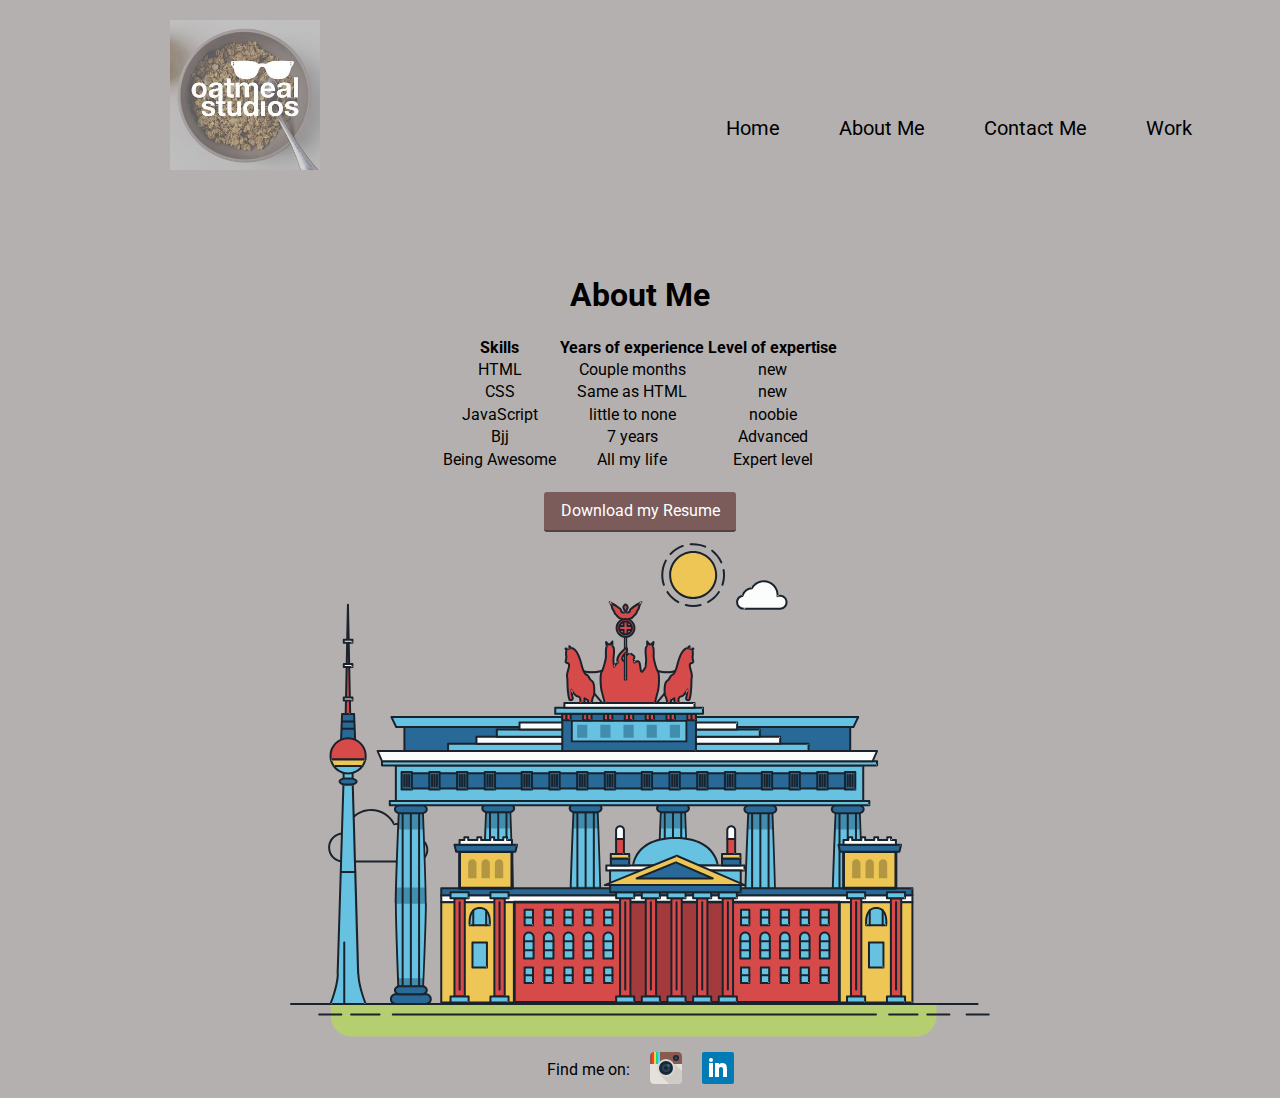
==== commit 3d822dce: "Corrected stray div and duplicate ID tags" ====
--- a/about.html
+++ b/about.html
@@ -1,19 +1,20 @@
 <!DOCTYPE html>
 <html lang="en">
 <head>
-    
+
     <title>About</title>
     <link rel="icon" type="image/png" href="img/favicon-32x32.png" sizes="32x32" />
-    <link rel="icon" type="image/png" href="img/favicon-16x16.png" sizes="16x16" />   
-    <link rel="stylesheet" type="text/css" href="css/normalize.css"> 
+    <link rel="icon" type="image/png" href="img/favicon-16x16.png" sizes="16x16" />
+    <link rel="stylesheet" type="text/css" href="css/normalize.css">
     <link href="https://fonts.googleapis.com/css?family=Roboto" rel="stylesheet">
-    <link rel="stylesheet" type="text/css" href="css/stylesold.css"> 
+    <link rel="stylesheet" href="https://stackpath.bootstrapcdn.com/bootstrap/4.2.1/css/bootstrap.min.css" integrity="sha384-GJzZqFGwb1QTTN6wy59ffF1BuGJpLSa9DkKMp0DgiMDm4iYMj70gZWKYbI706tWS" crossorigin="anonymous">
+    <link rel="stylesheet" type="text/css" href="css/stylesold.css">
      <!-- Viewport sizing -->
-     <meta name="viewport" content="width=device-width, initial-scale=1">   
+     <meta name="viewport" content="width=device-width, initial-scale=1">
 </head>
 <body>
     <header class="page-header">
-        
+
         <!--Add logo here-->
         <img src="img/oatmealstudio.jpg" class="page-header__item logo" alt="Logo of oatmealstudio, a bowl of oatmeal with sunglasses" >
         <nav>
@@ -31,7 +32,7 @@
                     <li>
                         <a href="work.html" role="menuitem" class="navigation-list_item">Work</a>
                     </li>
-                </ul> 
+                </ul>
             </div>
         </nav>
     </header>
@@ -62,24 +63,24 @@
                 <td>JavaScript</td>
                 <td>little to none</td>
                 <td>noobie</td>
-            </tr>        
+            </tr>
             <tr>
                 <td>Bjj</td>
                 <td>7 years</td>
                 <td>Advanced</td>
-            </tr>   
+            </tr>
             <tr>
                 <td>Being Awesome</td>
                 <td>All my life</td>
                 <td>Expert level</td>
-            </tr>   
+            </tr>
         </tbody>
     </table>
     <!-- resume set up -->
     <div class="resume">
         <a href="files/NicolaResume.pdf" class="button" download>Download my Resume</a>
     </div>
-  
+
     <!-- animation series -->
     <svg xmlns="http://www.w3.org/2000/svg" class="berlin-illustration" height="505" viewBox="0 0 700 505" xmlns:xlink="http://www.w3.org/1999/xlink">
         <defs>
@@ -1031,4 +1032,4 @@
     </footer>
         <script src="js/build/tota11y.min.js"></script>
 </body>
-</html>+</html>
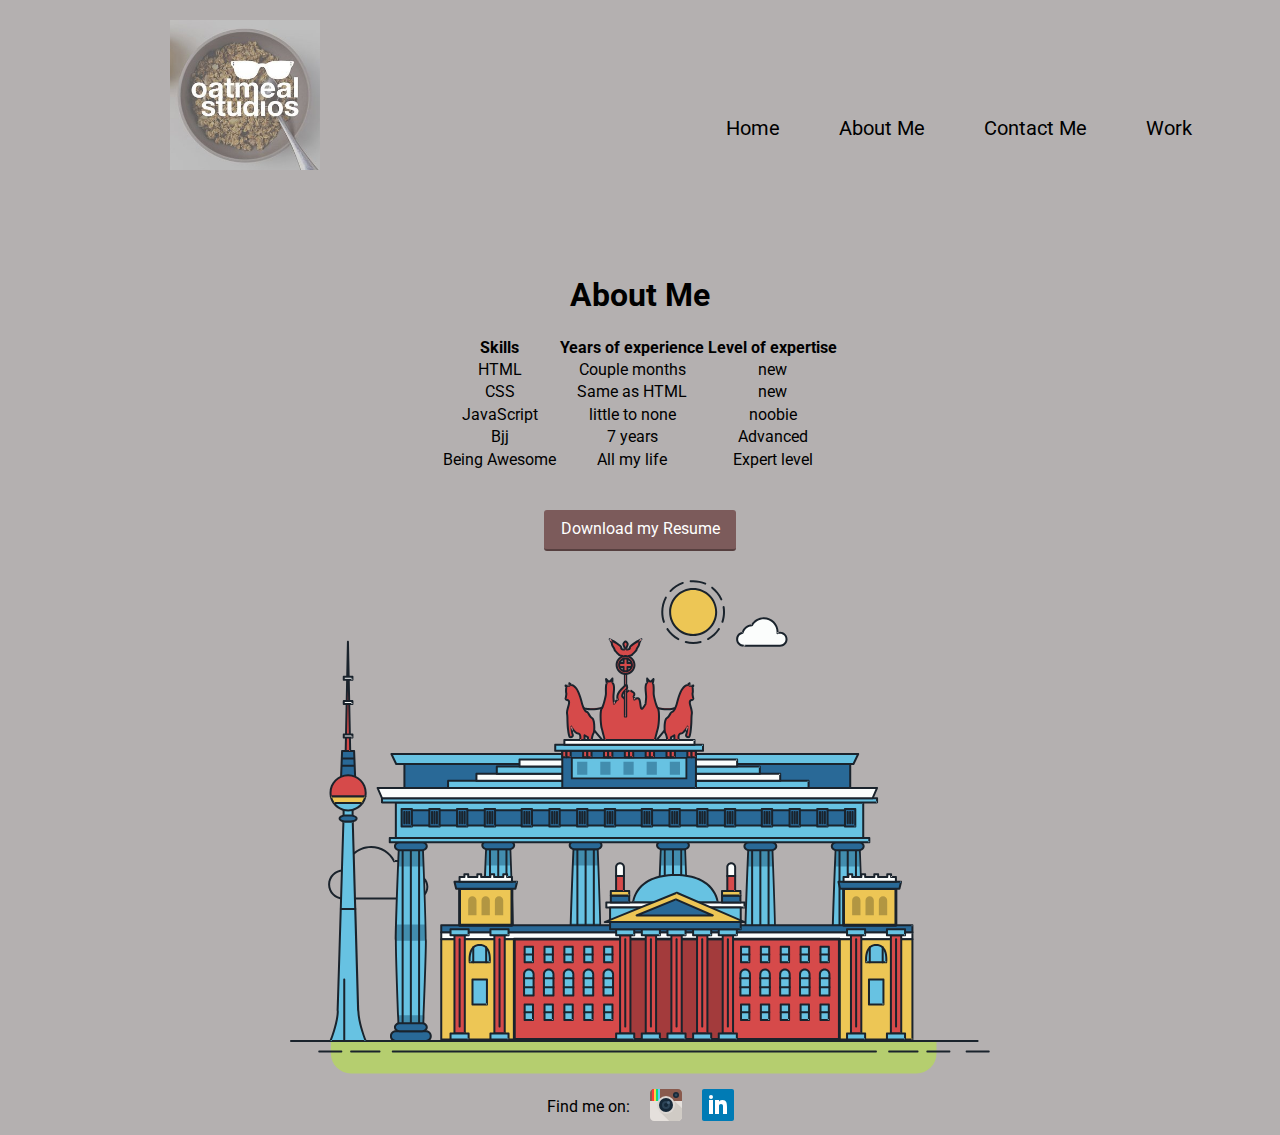
==== commit c08bce8e: "Updated linter errors in header." ====
--- a/about.html
+++ b/about.html
@@ -76,11 +76,12 @@
             </tr>
         </tbody>
     </table>
+    <br>
     <!-- resume set up -->
     <div class="resume">
         <a href="files/NicolaResume.pdf" class="button" download>Download my Resume</a>
     </div>
-
+    <br>
     <!-- animation series -->
     <svg xmlns="http://www.w3.org/2000/svg" class="berlin-illustration" height="505" viewBox="0 0 700 505" xmlns:xlink="http://www.w3.org/1999/xlink">
         <defs>
--- a/css/stylesold.css
+++ b/css/stylesold.css
@@ -53,11 +53,11 @@
      transition-duration: .2s;
     transition-property: opacity; */
     transition: .2s opacity;
-   
+
 }
 
 /*  opacity on resume not changing */
-button:hover, 
+button:hover,
 button:focus,
 .button:hover,
 .button:focus {
@@ -86,7 +86,7 @@
 .page-header__item:last-child {
     flex-grow: 1;
     text-align: right;
-} 
+}
 .navigation-list {
     list-style-type: none;
 }
@@ -174,7 +174,7 @@
     grid-column: auto / auto;
     grid-row: auto / auto;
     }
-  
+
   h1 {
     font-size: 24px;
   }
